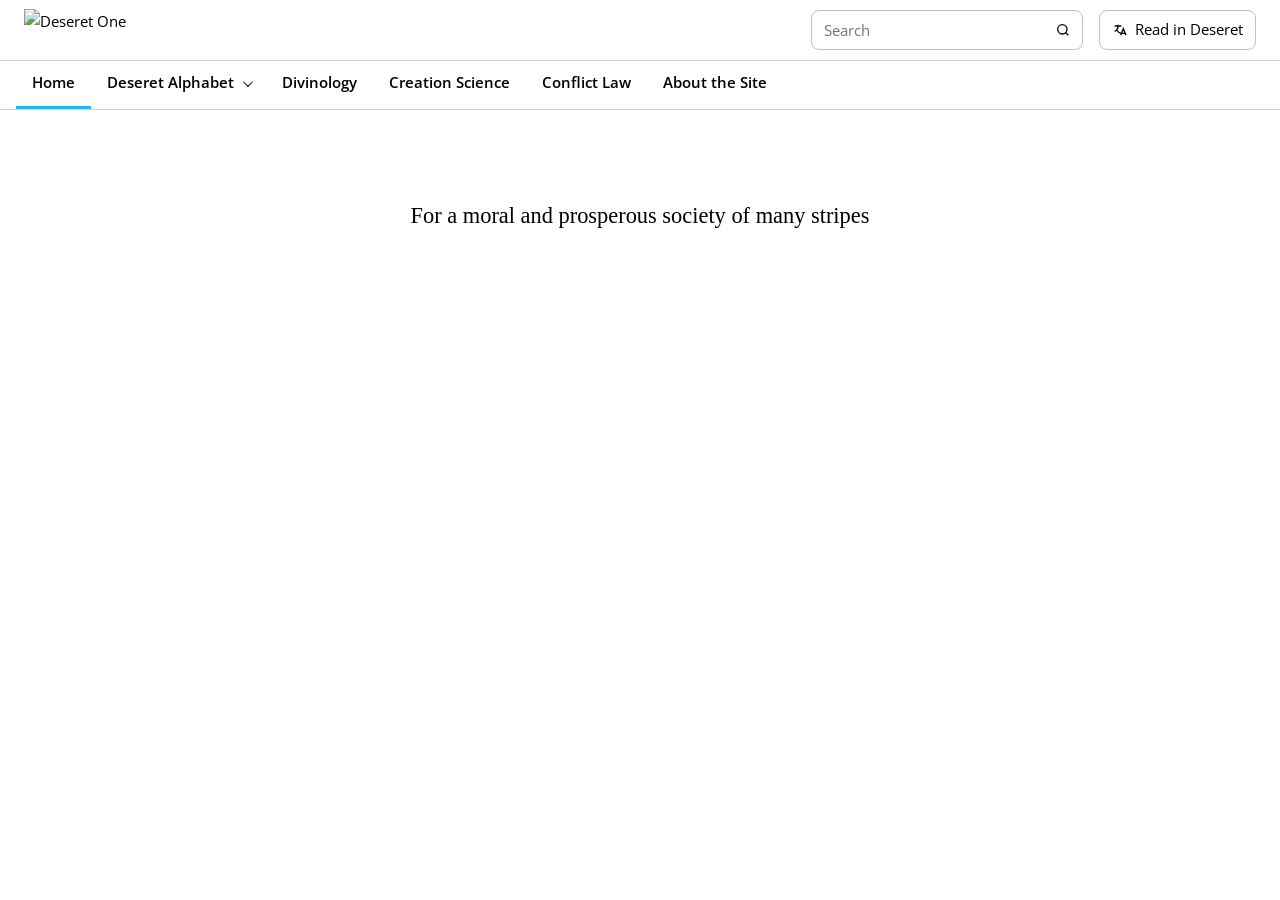
==== index.html @ 899bb165 "dsd sds d" ====
<!DOCTYPE html>
<html lang="en">
<head>
  <!-- ========== META & TITLE ========== -->
  <meta charset="utf-8">
  <meta name="viewport" content="width=device-width, initial-scale=1">
  <title>Deseret One</title>
  <link rel="icon" type="image/png" sizes="32x32 180x180" href="https://i.ibb.co/4ZC2VK4N/2025-07-26-1000.png?v=20261009">
  <link rel="shortcut icon" type="image/png" href="https://i.ibb.co/4ZC2VK4N/2025-07-26-1000.png?v=20261009">
  <link rel="apple-touch-icon" type="image/png" sizes="180x180" href="https://i.ibb.co/4ZC2VK4N/2025-07-26-1000.png?v=20261009">
  <meta name="theme-color" content="#01C5FB">
  <meta name="description" content="Deseret One is a guide to learning, reading, writing, and translating the Deseret Alphabet, with lessons, historical texts, and a growing digital library.">
  <meta name="robots" content="index, follow">
  <link rel="canonical" href="https://deseret.one/">

  <!-- ========== GOOGLE FONTS ========== -->
  <link rel="preconnect" href="https://fonts.googleapis.com">
  <link rel="preconnect" href="https://fonts.gstatic.com" crossorigin>
  <link href="https://fonts.googleapis.com/css2?family=Open+Sans:ital,wght@0,300..800;1,300..800&family=Noto+Sans+Deseret&display=swap" rel="stylesheet">

  <!-- ========== STYLES ========== -->
  <style>
    /* ===== ROOT VARIABLES ===== */
    /* --brand is the logo's exact cyan, kept for decorative accents only:
       white text on it measures 2.0:1, far under the 4.5:1 minimum. --blue
       is the same hue darkened until it can carry white text (5.1:1). */
    :root{--brand:#01C5FB;--brand-deep:#01B4E8;--brand-ink:#00303D;--blue:#017898;--blue-deep:#00607A;--ink:#000;--line:#c9d1dd;--bg:#fff;--sans:'Open Sans','Noto Sans Deseret','Calibri',Arial,'Segoe UI Historic','Segoe UI Symbol',sans-serif;--serif:'Liberation Serif','Times New Roman','Noto Sans Deseret','Segoe UI Historic',serif;--hdr:6.5rem;--fs:.95rem;--fs-body:.95rem}

    /* ===== RESET & BASE ===== */
    *{box-sizing:border-box}
    html,body{margin:0}
    body{font-family:var(--sans);color:var(--ink);background:var(--bg);font-size:var(--fs-body);line-height:1.7;-webkit-font-smoothing:antialiased}
    .de{font-family:var(--sans)}
    a{color:var(--ink)}

    /* ===== HEADER ===== */
    .gh{position:relative;z-index:40;background:#fff;border-bottom:1px solid var(--line);display:flex;flex-wrap:wrap;align-items:center;row-gap:0}
    .gh-mark{order:1}
    .gh-spacer{order:2}
    .gh-search{order:3}
    .gh-cta{order:4}
    .gh-nav{order:5;flex:1 1 100%;border-top:1px solid var(--line);padding:0 16px;min-height:48px;gap:0}
    .gh-mark{flex:none;display:flex;align-items:center;padding:9px 24px;text-decoration:none;color:var(--ink)}
    .gh-logo{display:block;height:2.6rem;width:auto;max-width:100%}
    .gh-burger{display:none;flex:none;align-items:center;justify-content:center;width:2.75rem;height:2.75rem;margin-left:.35rem;background:none;border:none;border-radius:4px;cursor:pointer;color:var(--ink)}
    .gh-burger:hover{background:#f0fbff}
    .gh-burger[aria-expanded="true"]{background:#e6f8ff}

    /* ===== NAVIGATION ===== */
    .gh-nav{display:flex;align-items:center;gap:0;margin-left:0}
    .gh-nav a{font-family:var(--sans);font-size:var(--fs);font-weight:600;color:var(--ink);text-decoration:none;display:flex;align-items:center;height:48px;padding:0 16px;border-bottom:3px solid transparent}
    .gh-nav a:hover{background:none;text-decoration:none;border-bottom-color:var(--line)}
    .gh-nav a[aria-current="true"]{border-bottom-color:var(--brand);background:none}
    .gh-nav-group{position:relative}
    .gh-nav-group>button{font:inherit;font-weight:600;color:var(--ink);background:none;border:0;cursor:pointer;display:flex;align-items:center;gap:.55rem;height:48px;padding:0 16px;border-bottom:3px solid transparent}
    .gh-nav-group>button:hover{border-bottom-color:var(--line)}
    .gh-nav-group>button[aria-current="true"]{border-bottom-color:var(--brand)}
    .gh-nav-chevron{width:.45rem;height:.45rem;border-right:1.5px solid currentColor;border-bottom:1.5px solid currentColor;transform:rotate(45deg) translateY(-.12rem);transition:transform .15s ease}
    .gh-nav-group.open .gh-nav-chevron{transform:rotate(225deg) translate(-.05rem,-.05rem)}
    .gh-subnav{position:absolute;top:100%;left:0;z-index:45;display:none;min-width:12rem;margin:0;padding:.3rem 0;list-style:none;background:#fff;border:1px solid var(--line);border-radius:0 0 8px 8px;box-shadow:0 6px 18px rgba(0,0,0,.12)}
    .gh-nav-group.open .gh-subnav{display:block}
    .gh-subnav a{height:auto;min-height:44px;padding:.65rem 1rem;border:0}
    .gh-subnav a[aria-current="true"]{background:#f0fbff}
    .gh-spacer{flex:1 1 auto;min-width:16px}

    /* ===== SEARCH ===== */
    .gh-search{position:relative;flex:0 1 272px;display:flex;align-items:center}
    .gh-search input{font:inherit;font-family:var(--sans);font-size:var(--fs);width:100%;height:40px;padding:0 40px 0 12px;border:1px solid #b9c2cf;border-radius:8px;background:#fff;color:var(--ink)}
    .gh-search input:focus{outline:2px solid var(--blue);outline-offset:-1px}
    .gh-search button{position:absolute;right:4px;display:grid;place-items:center;width:32px;height:32px;background:none;border:none;cursor:pointer;color:var(--ink)}
    .gh-results{position:absolute;top:calc(100% + .3rem);left:0;right:0;z-index:50;background:#fff;border:1px solid var(--line);border-radius:8px;box-shadow:0 6px 18px rgba(0,0,0,.12);list-style:none;margin:0;padding:.2rem;max-height:16rem;overflow:auto}
    .gh-results[hidden]{display:none}
    .gh-results a{display:block;padding:.4rem .55rem;text-decoration:none;color:var(--ink);font-size:var(--fs)}
    .gh-results a:hover,.gh-results a:focus{background:#f0fbff;outline:none}
    .gh-results .r-num{font-weight:700;margin-right:.45rem}
    .gh-results .r-none{padding:.5rem .55rem;font-size:var(--fs);font-style:italic}

    /* ===== CTA BUTTON ===== */
    .gh-cta{display:flex;align-items:center;margin-left:16px;margin-right:24px}
    /* Deliberately monochrome: outlined when off, solid black when on, so the
       state reads without relying on colour at all. */
    .gh-cta button{font:inherit;font-weight:400;cursor:pointer;display:flex;align-items:center;gap:.45rem;white-space:nowrap;background:#fff;color:var(--ink);border:1px solid #b9c2cf;border-radius:8px;text-decoration:none;font-family:var(--sans);font-size:var(--fs);height:40px;padding:0 12px}
    .gh-cta button:hover{background:#f0fbff}
    .gh-cta button[aria-pressed="true"]{background:var(--ink);color:#fff}
    .gh-cta button[aria-pressed="true"]:hover{background:#333}
    .gh-cta button[disabled]{background:#fff;color:#767676;border-color:#b9c2cf;cursor:not-allowed}
    .gh svg{display:block}


    /* ===== HOME AND CASE QUOTES ===== */
    .home-motto{margin:3rem 0;text-align:center;font-family:var(--serif);font-size:1.4rem;line-height:1.5}
    .case-intro{text-align:center;margin:2.2rem 0 0}
    .case-intro h2{font-size:1.35rem;margin-bottom:0}
    .case-quotes{display:grid;grid-template-columns:repeat(2,minmax(0,1fr));gap:3rem;align-items:start;margin:1.2rem 0 2rem}
    .case-quote-card{text-align:center}
    .case-quote-card blockquote{margin:0;padding-left:1rem;border-left:3px solid var(--brand);font-family:var(--serif);font-size:1rem;line-height:1.7;text-align:left}
    .case-quote-card .quote-attribution{font-family:var(--sans);font-size:.95rem;text-align:left;margin:.75rem 0 1rem 1rem}
    .case-quote-card>a{display:block}
    .case-quote-card img{display:block;width:auto;max-width:260px;height:auto;max-height:260px;object-fit:contain;margin:0 auto}
    @media(max-width:40rem){
      .case-quotes{grid-template-columns:1fr;gap:2.5rem}
      .case-quote-card img{max-width:200px;max-height:200px}
    }

    /* ===== MAIN CONTENT ===== */
    main{max-width:46rem;margin:0 auto;padding:2.2rem 2rem 5rem}
    .page[hidden]{display:none}

    /* ===== HEADINGS ===== */
    h1{font-family:var(--sans);font-weight:700;font-size:1.15rem;line-height:1.3;margin:0 0 1.3rem;display:flex;flex-wrap:wrap;gap:.6rem;align-items:baseline}
    h1 .de{font-family:var(--sans);font-size:1.05rem;font-weight:400}
    h2{font-size:var(--fs-body);line-height:1.4;margin:2rem 0 .9rem;font-family:var(--sans);font-weight:700}
    .library-work h2{margin-top:0}
    h3{font-size:var(--fs-body);line-height:1.45;margin:2.25rem 0 .7rem;font-family:var(--sans);font-weight:700}
    p{margin:0 0 1.05rem;font-size:var(--fs-body)}
    .lede{font-size:var(--fs-body);line-height:1.65;margin-bottom:1.6rem}

    /* ===== TABLES ===== */
    .tw{overflow-x:auto;margin:1.1rem 0 2rem}
    table.lt{border-collapse:separate;border-spacing:0;width:100%;border:1px solid var(--ink);border-radius:8px}
    .page#learn .tw table.lt,.page#learn .tw table.lt th,.page#learn .tw table.lt td{font-weight:400}
    table.lt th,table.lt td{border:0;border-right:1px solid var(--ink);border-bottom:1px solid var(--ink);padding:.28rem .45rem;text-align:left}
    table.lt tr:last-child td{border-bottom:0}
    table.lt td:last-child,table.lt th:last-child{border-right:0}
    table.lt th{font-size:var(--fs-body);font-weight:400;white-space:nowrap}
    table.lt td.gl{font-size:1.15rem;line-height:1.25;text-align:center;width:1%;white-space:nowrap}
    table.lt td.ipa{font-size:var(--fs-body);white-space:nowrap}
    table.lt td.ex{font-size:var(--fs-body);white-space:nowrap}
    .sound-match{text-decoration:underline;text-decoration-thickness:2px;text-underline-offset:2px}

    /* ===== LESSONS ===== */
    .lesson{margin:0 0 2.5rem}
    .lesson h3{display:flex;align-items:center;gap:.6rem;margin-top:0}
    .lesson h3 .n{flex:none;font-size:var(--fs-body);font-weight:700;font-variant-numeric:tabular-nums}
    .lesson h3 .n::after{content:'.'}
    p.new{font-size:var(--fs-body);font-style:italic;color:var(--ink);margin:0 0 .9rem;}
    p.new .de{font-size:1.05rem;font-style:normal;color:var(--ink);margin-left:.35rem}
    ol.lines{list-style:none;margin:0;padding:0}
    ol.lines li{padding:.7rem 0;border-bottom:1px solid var(--line)}
    .line{font-size:1.1rem;margin:0;line-height:1.55}
    .gloss{color:var(--ink);font-size:var(--fs-body);font-style:italic;line-height:1.6;margin:.15rem 0 0}
    body.hide-gloss .gloss{visibility:hidden}
    body.hide-gloss ol.lines li:hover .gloss,body.hide-gloss .passage:hover .gloss{visibility:visible}
    .toggle{font:inherit;font-size:var(--fs);font-weight:600;cursor:pointer;background:#fff;border:1px solid var(--line);border-radius:999px;padding:.42rem 1rem;color:var(--ink)}

    /* ===== BLOCKQUOTES ===== */
    blockquote.source{margin:0;padding-left:1.1rem;border-left:3px solid var(--line);font-family:var(--serif)}
    blockquote.source p:last-of-type{margin-bottom:.9rem}
    blockquote.source cite{display:block;font-style:italic;font-size:var(--fs-body);color:var(--ink)}

    /* ===== PASSAGES ===== */
    .passage{margin:0 0 .55rem;border:1px solid var(--line);border-radius:8px;overflow:hidden}
    .passage summary{cursor:pointer;list-style:none;padding:.7rem .9rem;display:flex;flex-wrap:wrap;align-items:baseline;gap:.15rem .7rem}
    .passage summary::-webkit-details-marker{display:none}
    .passage summary:hover{background:#f0fbff}
    .passage .ptitle{font-family:var(--sans);font-size:var(--fs-body);font-weight:700}
    .divinology-articles .ptitle{font-weight:400}
    .divinology-references .ptitle{font-weight:400}
    .passage .meta{font-size:var(--fs-body);font-style:italic;color:var(--ink)}
    .passage[open] summary{border-bottom:1px solid var(--line)}
    .passage .line{margin:0 0 1.1rem}
    .passage>p{padding:0 .9rem}
    .passage>p:first-of-type{padding-top:.9rem}
    .passage>p:last-of-type{padding-bottom:.9rem;margin-bottom:0}
    .passage .gloss{display:block}
    .divinology-copy{padding:.9rem;font-family:var(--serif);font-size:1rem;line-height:1.75;white-space:pre-wrap;overflow-wrap:anywhere}
    .creation-science-image{width:min(100%,40rem);aspect-ratio:2.5/1;margin:1.5rem auto 2rem;overflow:hidden;border-radius:50%;line-height:0}
    .creation-science-image img{display:block;width:100%;height:100%;object-fit:cover}
    .divinology-layout{min-width:0}
    .divinology-columns{min-width:0}
    .divinology-aside{display:none}
    .divinology-aside img{display:block;width:100%;height:auto}
    @media(min-width:68rem){
      .divinology-layout{width:min(calc(100vw - 4rem),76rem);position:relative;left:50%;transform:translateX(-50%)}
      .divinology-content{min-width:0}
      .divinology-columns{display:grid;grid-template-columns:repeat(2,minmax(0,1fr));gap:2rem;align-items:start}
      .divinology-columns h2{margin-top:1rem}
      .divinology-aside{display:block;position:absolute;top:0;right:0;width:10rem;margin:0;pointer-events:none}
    }

    /* ===== TRANSLATOR ===== */
    .tr{display:grid;gap:.4rem;margin-bottom:1rem}
    .tr label{font-size:var(--fs-body);font-weight:700;color:var(--ink)}
    textarea{font:inherit;font-size:var(--fs-body);line-height:1.6;width:100%;padding:.8rem .9rem;border:1px solid var(--line);border-radius:8px;background:#fff;color:inherit;resize:vertical}
    textarea:focus{outline:2px solid var(--blue);outline-offset:-1px}
    textarea.de{font-size:1.05rem}
    #out{font-family:var(--sans);font-size:1.05rem;line-height:1.6}
    #out.en{font-size:var(--fs)}
    .row{display:flex;gap:.5rem;flex-wrap:wrap;align-items:center}
    button.act{font:inherit;font-size:var(--fs);font-weight:700;cursor:pointer;color:var(--brand-ink);background:var(--brand);border:none;border-radius:8px;padding:.55rem 1.1rem}
    button.act:hover{background:var(--brand-deep)}
    button.act.ghost{background:#fff;color:var(--ink);border:1px solid var(--ink)}
    button.act.ghost:hover{background:#f0fbff}
    .note{font-size:var(--fs-body);line-height:1.6;color:var(--ink)}
    .note.ok{font-weight:700}
    .opts{display:flex;flex-wrap:wrap;gap:.9rem;align-items:center;margin:0 0 1rem;font-size:var(--fs-body)}
    .opts label{display:flex;align-items:center;gap:.35rem}
    .opts select{font:inherit;font-size:var(--fs-body);padding:.25rem .4rem;border:1px solid var(--line);border-radius:8px;background:#fff}

    /* ===== ACCESSIBILITY ===== */
    :focus-visible{outline:2px solid var(--blue);outline-offset:2px}
    /* Routing moves focus to the new page's h1 so screen readers announce
       it. That focus is programmatic, not the user tabbing to a control,
       so the ring is suppressed while the focus itself is kept. */
    h1[tabindex="-1"]:focus,h1[tabindex="-1"]:focus-visible{outline:none}
    .skip{position:absolute;left:-9999px;top:0;z-index:60;background:#fff;color:var(--ink);padding:.6rem .9rem;border:1px solid var(--ink);border-radius:8px}
    .skip:focus{left:.5rem;top:.5rem}
    @media(prefers-reduced-motion:reduce){*{animation:none!important;transition:none!important}}

    /* ===== LIBRARY ===== */
    .library-tools{margin:1.25rem 0 2rem}
    .library-search{width:100%;max-width:48rem}
    .library-search input{font:inherit;font-size:var(--fs-body);width:100%;height:44px;padding:0 .85rem;border:1px solid var(--line);border-radius:8px;background:#fff;color:var(--ink)}
    .library-search input:focus{outline:2px solid var(--blue);outline-offset:-1px}
    .library-list{display:flex;flex-direction:column;border-top:1px solid var(--line)}
    .library-work{display:grid;grid-template-columns:1fr auto;gap:1rem;align-items:center;padding:1.1rem 0;border-bottom:1px solid var(--line)}
    /* display:grid above would otherwise override the hidden attribute */
    .library-work[hidden]{display:none}
    .library-work h2{margin:0 0 .2rem;font-size:1.05rem}
    .library-work .work-meta{margin:0;font-size:.86rem;font-style:italic}
    .library-work .work-desc{margin:.25rem 0 0;font-size:.9rem}
    .library-work .act{white-space:nowrap;font:inherit;font-size:var(--fs);font-weight:400;height:40px;padding:0 16px;color:var(--ink);background:#fff;border:1px solid #b9c2cf;border-radius:8px;cursor:pointer}
    .library-work .act:hover{background:#f0fbff}
    .library-empty{padding:1rem 0;font-style:italic}
    @media(max-width:40rem){.library-work{grid-template-columns:1fr}.library-work .act{justify-self:start}}

    /* ===== LIBRARY READER ===== */
    .reader h2{margin-top:.5rem;font-size:1.15rem}
    .reader .work-meta{margin:0 0 1.1rem;font-style:italic}
    .reader-modes{margin-bottom:1.2rem}
    button.act.ghost[aria-pressed="true"]{background:var(--ink);color:#fff}
    .reader-body .diff{background:#fff3c4;text-decoration:underline dotted;text-underline-offset:3px;border-radius:2px}
    .reader-body p{margin:0 0 1.1rem;line-height:1.7}
    .reader-body p.de{font-size:1.15rem;line-height:1.75}
    .reader-body p.en{font-size:var(--fs-body);font-family:var(--serif);font-size:1.05rem}

    /* ===== LIBRARY BROWSING (after Project Gutenberg's categories, record and links) ===== */
    .library-filters{display:flex;flex-wrap:wrap;gap:.7rem 1rem;align-items:center;margin:0 0 .6rem}
    .library-cats{display:flex;flex-wrap:wrap;gap:.5rem}
    .chip{font:inherit;font-size:var(--fs);font-weight:600;cursor:pointer;background:#fff;border:1px solid var(--line);border-radius:999px;padding:.42rem 1rem;color:var(--ink)}
    .chip:hover{background:#f0fbff}
    .chip[aria-pressed="true"]{background:var(--ink);color:#fff;border-color:var(--ink)}
    .library-sort{display:flex;align-items:center;gap:.4rem;margin-left:auto;font-size:var(--fs-body)}
    .library-sort select{font:inherit;font-size:var(--fs-body);padding:.35rem .5rem;border:1px solid var(--line);border-radius:8px;background:#fff}
    .library-count{margin:.2rem 0 1rem;font-size:.86rem;font-style:italic}
    .library-work .work-facts{margin:.25rem 0 0;font-size:.86rem}
    .record{display:grid;grid-template-columns:max-content 1fr;gap:.25rem 1.2rem;margin:0 0 1.3rem;padding:.8rem 0;border-top:1px solid var(--line);border-bottom:1px solid var(--line);font-size:var(--fs-body)}
    .record dt{font-weight:700}
    .record dd{margin:0}
    .reader-actions{margin-top:1.4rem}
    .reader-related{margin:1.6rem 0 0}
    .reader-related a{margin-right:.2rem}
    @media(max-width:34rem){.chip{min-height:2.5rem}.library-sort{margin-left:0}}

    /* ===== WHY DESERET ===== */
    .case-list,.case-list ul{margin:0 0 1.05rem;padding-left:1.4rem}
    .case-list li{margin-bottom:.6rem}
    .case-list ul{margin-top:.6rem}

    /* ===== RESPONSIVE ===== */
    @media(max-width:60rem){main{padding:1.5rem 1.1rem 4rem}}

    /* Below 62rem the inline nav cannot fit, so it becomes a panel under
       the bar, opened by the burger, with the search moved inside it. */
    @media(max-width:62rem){
      :root{--hdr:3.4rem}
      .gh{position:sticky;top:0;height:var(--hdr);flex-wrap:wrap;align-items:center}
      .gh-mark{order:0;padding:8px 8px}
      .gh-nav{order:0;flex:none;border-top:none;padding:0;min-height:0}
      .gh-burger{display:flex}
      .gh-logo{height:1.7rem}
      .gh-spacer{display:none}
      .gh-nav{position:absolute;top:var(--hdr);left:0;right:0;display:none;flex-direction:column;align-items:stretch;gap:0;margin:0;background:#fff;border-bottom:1px solid var(--line);box-shadow:0 8px 18px rgba(0,0,0,.10);max-height:calc(100vh - var(--hdr));overflow:auto}
      .gh-nav.open{display:flex}
      .gh-nav a{height:auto;padding:16px;border-bottom:1px solid var(--line);border-left:3px solid transparent;min-height:48px;display:flex;align-items:center}
      .gh-nav a[aria-current="true"]{border-bottom-color:var(--line);border-left-color:var(--brand);background:none;font-weight:700}
      .gh-nav-group{width:100%;border-bottom:1px solid var(--line)}
      .gh-nav-group>button{width:100%;height:auto;min-height:48px;padding:16px;border:0;text-align:left}
      .gh-nav-group>button:hover{border-color:transparent;background:#f0fbff}
      .gh-nav-group>button[aria-current="true"]{border:0;font-weight:700}
      .gh-nav-chevron{margin-left:auto}
      .gh-subnav{position:static;min-width:0;padding:0 0 .4rem;border:0;border-radius:0;box-shadow:none}
      .gh-subnav a{min-height:44px;padding:12px 16px 12px 32px;border:0;border-left:3px solid transparent}
      .gh-subnav a[aria-current="true"]{border-left-color:var(--brand);background:none;font-weight:700}
      /* the search box is moved into the panel by script at this width */
      .gh > .gh-search{display:none}
      .gh-nav .gh-search{display:flex;order:-1;flex:1 1 auto;padding:.7rem 1.1rem;border-bottom:1px solid var(--line)}
      .gh-nav .gh-search input{padding:.7rem 2.3rem .7rem .8rem;font-size:16px}
      .gh-nav .gh-results{left:1.1rem;right:1.1rem}
      .gh-nav .gh-search button{right:1.25rem;width:2.2rem;height:2.2rem}
      .gh-cta{order:0;margin-left:auto;margin-right:.6rem}
      .gh-cta button{padding:.6rem .8rem;min-height:2.6rem}
    }

    @media(max-width:34rem){
      .gh-cta .cta-label{display:none}
      .gh-cta button{padding:.6rem .75rem}
      .gh-logo{height:1.45rem}
      table.lt td.gl{font-size:1rem}
      /* 16px stops iOS zooming the page when a field takes focus */
      textarea,.opts select{font-size:16px}
      .toggle,button.act{min-height:2.75rem;padding-left:1rem;padding-right:1rem}
      .opts{gap:.6rem}
      .opts label{flex:1 1 100%}
      .opts select{flex:1 1 auto;min-height:2.5rem}
      .passage summary{padding:.9rem}
      ol.lines li{padding:.85rem 0}
      .tw{-webkit-overflow-scrolling:touch}
      .line{font-size:1.15rem}
    }

    @media(min-width:76rem){main{padding:2.6rem 2rem 6rem}}

    /* ===== ANIMATIONS ===== */
    @media(prefers-reduced-motion:no-preference){.page:not([hidden]){animation:fade .22s ease}@keyframes fade{from{opacity:0;transform:translateY(4px)}to{opacity:1;transform:none}}}
  </style>
</head>
<body>

  <a class="skip" href="#main">Skip to content</a>

  <!-- ========== HEADER ========== -->
  <header class="gh">
    <button id="navBtn" class="gh-burger" type="button" aria-expanded="false" aria-controls="siteNav" aria-label="Menu">
      <svg width="22" height="22" viewBox="0 0 24 24" fill="none" stroke="currentColor" stroke-width="2" stroke-linecap="round"><path d="M4 7h16M4 12h16M4 17h16"/></svg>
    </button>
    <a class="gh-mark" href="/home" data-go="home" aria-label="Deseret One, home">
      <img class="gh-logo" src="https://i.ibb.co/mVXDQrPq/image.png" alt="Deseret One">
    </a>
    <nav class="gh-nav" id="siteNav" aria-label="Sections">
      <a href="/home" data-go="home">Home</a>
      <div class="gh-nav-group" id="deseretNavGroup">
        <button class="deseret-nav-toggle" id="deseretNavToggle" type="button" aria-expanded="false" aria-controls="deseretSubnav">
          Deseret Alphabet <span class="gh-nav-chevron" aria-hidden="true"></span>
        </button>
        <ul class="gh-subnav" id="deseretSubnav">
          <li><a href="/learn" data-go="learn">Learn</a></li>
          <li><a href="/case" data-go="case">Why Deseret?</a></li>
          <li><a href="/translator" data-go="translator">Translator</a></li>
          <li><a href="/library" data-go="library">Library</a></li>
          <li><a href="/history" data-go="history">History</a></li>
        </ul>
      </div>
      <a href="/divinology" data-go="divinology">Divinology</a>
      <a href="/creation-science" data-go="creation-science">Creation Science</a>
      <a href="/conflict-law" data-go="conflict-law">Conflict Law</a>
      <a href="/about" data-go="about">About the Site</a>
    </nav>
    <span class="gh-spacer"></span>

    <!-- ===== SEARCH ===== -->
    <div class="gh-search" role="search">
      <input id="q" type="search" placeholder="Search" autocomplete="off" aria-label="Search this guide" aria-expanded="false" aria-controls="qres">
      <button id="qbtn" aria-label="Search">
        <svg width="16" height="16" viewBox="0 0 24 24" fill="none" stroke="currentColor" stroke-width="2"><circle cx="11" cy="11" r="7"/><path d="M20 20l-4.3-4.3"/></svg>
      </button>
      <ul class="gh-results" id="qres" role="listbox" hidden></ul>
    </div>

    <!-- ===== CTA ===== -->
    <div class="gh-cta">
      <button id="deseretMode" type="button" aria-pressed="false">
        <svg width="16" height="16" viewBox="0 0 24 24" fill="none" stroke="currentColor" stroke-width="2"><path d="M4 6h10M9 4v2c0 4-2.5 7-5 8"/><path d="M7 12c1.5 2.5 4 4.5 7 5"/><path d="M13 20l4-10 4 10M14.5 17h5"/></svg>
        <span class="cta-label">Read in Deseret</span>
      </button>
    </div>
  </header>

  <!-- ========== MAIN CONTENT ========== -->
  <div class="shell">
    <main id="main">

      <!-- ===== PAGE: HOME ===== -->
      <article class="page" id="home" hidden>
        <blockquote class="home-motto">For a moral and prosperous society of many stripes</blockquote>
      </article>

      <!-- ===== PAGE: LEARN ===== -->
      <article class="page" id="learn" hidden>
        <h1>Learn</h1>
        <p class="lede">Learn the Deseret Alphabet from the letters themselves through guided practice.</p>

        <h2>The Letters</h2>
<div class="tw"><table class="lt"><tbody><tr><td class="gl de">𐐨</td><td class="ipa">/iː/</td><td class="ex"><span class='sound-match'>ea</span>t</td><td class="gl de">𐐲</td><td class="ipa">/ʌ/</td><td class="ex"><span class='sound-match'>u</span>p</td><td class="gl de">𐐼</td><td class="ipa">/d/</td><td class="ex"><span class='sound-match'>d</span>eed</td><td class="gl de">𐑆</td><td class="ipa">/z/</td><td class="ex"><span class='sound-match'>z</span>eal</td></tr><tr><td class="gl de">𐐩</td><td class="ipa">/eɪ/</td><td class="ex"><span class='sound-match'>a</span>te</td><td class="gl de">𐐳</td><td class="ipa">/ʊ/</td><td class="ex"><span class='sound-match'>oo</span>k</td><td class="gl de">𐐽</td><td class="ipa">/tʃ/</td><td class="ex"><span class='sound-match'>ch</span>eese</td><td class="gl de">𐑇</td><td class="ipa">/ʃ/</td><td class="ex"><span class='sound-match'>sh</span>e</td></tr><tr><td class="gl de">𐐪</td><td class="ipa">/ɑː/</td><td class="ex"><span class='sound-match'>ar</span>t</td><td class="gl de">𐐴</td><td class="ipa">/aɪ/</td><td class="ex"><span class='sound-match'>i</span>ce</td><td class="gl de">𐐾</td><td class="ipa">/dʒ/</td><td class="ex"><span class='sound-match'>j</span>eep</td><td class="gl de">𐑈</td><td class="ipa">/ʒ/</td><td class="ex"><span class='sound-match'>s</span>ion</td></tr><tr><td class="gl de">𐐫</td><td class="ipa">/ɔː/</td><td class="ex"><span class='sound-match'>au</span>ght</td><td class="gl de">𐐵</td><td class="ipa">/aʊ/</td><td class="ex"><span class='sound-match'>ou</span>t</td><td class="gl de">𐐿</td><td class="ipa">/k/</td><td class="ex"><span class='sound-match'>k</span>ey</td><td class="gl de">𐑉</td><td class="ipa">/r/</td><td class="ex"><span class='sound-match'>r</span>err</td></tr><tr><td class="gl de">𐐬</td><td class="ipa">/oʊ/</td><td class="ex"><span class='sound-match'>oa</span>t</td><td class="gl de">𐐶</td><td class="ipa">/w/</td><td class="ex"><span class='sound-match'>w</span>oe</td><td class="gl de">𐑀</td><td class="ipa">/ɡ/</td><td class="ex"><span class='sound-match'>g</span>ay</td><td class="gl de">𐑊</td><td class="ipa">/l/</td><td class="ex"><span class='sound-match'>l</span>et</td></tr><tr><td class="gl de">𐐭</td><td class="ipa">/uː/</td><td class="ex"><span class='sound-match'>oo</span>ze</td><td class="gl de">𐐷</td><td class="ipa">/j/</td><td class="ex"><span class='sound-match'>y</span>ou</td><td class="gl de">𐑁</td><td class="ipa">/f/</td><td class="ex"><span class='sound-match'>f</span>ee</td><td class="gl de">𐑋</td><td class="ipa">/m/</td><td class="ex"><span class='sound-match'>m</span>e</td></tr><tr><td class="gl de">𐐮</td><td class="ipa">/ɪ/</td><td class="ex"><span class='sound-match'>i</span>t</td><td class="gl de">𐐸</td><td class="ipa">/h/</td><td class="ex"><span class='sound-match'>h</span>igh</td><td class="gl de">𐑂</td><td class="ipa">/v/</td><td class="ex"><span class='sound-match'>v</span>eer</td><td class="gl de">𐑌</td><td class="ipa">/n/</td><td class="ex"><span class='sound-match'>n</span>ee</td></tr><tr><td class="gl de">𐐯</td><td class="ipa">/ɛ/</td><td class="ex"><span class='sound-match'>e</span>nd</td><td class="gl de">𐐹</td><td class="ipa">/p/</td><td class="ex"><span class='sound-match'>p</span>ea</td><td class="gl de">𐑃</td><td class="ipa">/θ/</td><td class="ex"><span class='sound-match'>th</span>igh</td><td class="gl de">𐑍</td><td class="ipa">/ŋ/</td><td class="ex"><span class='sound-match'>ng</span></td></tr><tr><td class="gl de">𐐰</td><td class="ipa">/æ/</td><td class="ex"><span class='sound-match'>a</span>t</td><td class="gl de">𐐺</td><td class="ipa">/b/</td><td class="ex"><span class='sound-match'>b</span>ee</td><td class="gl de">𐑄</td><td class="ipa">/ð/</td><td class="ex"><span class='sound-match'>th</span>y</td><td class="gl de">𐑎</td><td class="ipa">/ɔɪ/</td><td class="ex"><span class='sound-match'>oi</span>l</td></tr><tr><td class="gl de">𐐱</td><td class="ipa">/ɒ/</td><td class="ex"><span class='sound-match'>o</span>dd</td><td class="gl de">𐐻</td><td class="ipa">/t/</td><td class="ex"><span class='sound-match'>t</span>ea</td><td class="gl de">𐑅</td><td class="ipa">/s/</td><td class="ex"><span class='sound-match'>s</span>ee</td><td class="gl de">𐑏</td><td class="ipa">/juː/</td><td class="ex"><span class='sound-match'>ew</span>e</td></tr></tbody></table></div>
        <p>Many letters in the Deseret Alphabet have syllabic values (i.e. sounds represented when the letter is used by itself). The only truly useful syllabic value is 'thee' (as in the article 'the') for '𐑄'.</p>
        <p>There are two commonly used sounds in General American that were not accounted for in the original Deseret alphabet. These are the 'flapped t' (as in 'little' for many Americans) and the schwa (as in the O in abbot). The former should be represented by the 𐐻, and the latter by the 𐐳, as it is very close to the ʊ sound (as in book).</p>
        <p>If you have any qualms about the Deseret spelling system, refer to this document: <a href="https://exhibits.lib.utah.edu/s/designing-deseret/item/149460">Designing Deseret, University of Utah</a></p>


        <h2>Practice</h2>
<p>The practice section provides Deseret texts that get increasingly complex.</p>
        <p><button class="toggle" aria-pressed="true">Show the English</button></p>
        <section class="lesson"><h3><span class="n">1</span>Short vowels, stops and nasals</h3><p class="new">New letters <span class="de">𐐰 𐐮 𐐪 𐐩 𐐹 𐐺 𐐻 𐐼 𐑋 𐑌 𐐸 𐑅 𐑆</span></p><ol class="lines"><li><p class="de line">𐐝𐐰𐑋 𐑅𐐰𐐻.</p><p class="gloss">Sam sat.</p></li><li><p class="de line">𐐓𐐮𐑋 𐐸𐐰𐐼 𐐩 𐐺𐐰𐐻.</p><p class="gloss">Tim had a bat.</p></li><li><p class="de line">𐐑𐐰𐑋 𐐼𐐮𐐼 𐑌𐐪𐐻 𐐸𐐮𐐻 𐐮𐐻.</p><p class="gloss">Pam did not hit it.</p></li><li><p class="de line">𐐁 𐐻𐐮𐑌 𐐹𐐰𐑌 𐐮𐑆 𐐰𐐻 𐐸𐐰𐑌𐐼.</p><p class="gloss">A tin pan is at hand.</p></li></ol></section>
        <section class="lesson"><h3><span class="n">2</span>More vowels, and l, k, g, th</h3><p class="new">New letters <span class="de">𐐯 𐐫 𐑊 𐐿 𐑀 𐑄 𐐭</span></p><ol class="lines"><li><p class="de line">𐐓𐐯𐑊 𐐤𐐯𐑊 𐐻𐐭 𐑅𐐯𐑊 𐐮𐐻.</p><p class="gloss">Tell Nell to sell it.</p></li><li><p class="de line">𐐜 𐐺𐐮𐑀 𐐼𐐫𐑀 𐐿𐐰𐑌 𐐺𐐯𐑀.</p><p class="gloss">The big dog can beg.</p></li><li><p class="de line">𐐓𐐯𐑌 𐑋𐐯𐑌 𐐮𐑌 𐑄 𐐸𐐫𐑊.</p><p class="gloss">Ten men in the hall.</p></li><li><p class="de line">𐐔𐐰𐐼 𐐮𐑆 𐐰𐐻 𐑄 𐑋𐐫𐑊.</p><p class="gloss">Dad is at the mall.</p></li></ol></section>
        <section class="lesson"><h3><span class="n">3</span>The long vowels, and r</h3><p class="new">New letters <span class="de">𐐨 𐐬 𐐵 𐐲 𐑉</span></p><ol class="lines"><li><p class="de line">𐐐𐐨 𐑅𐐨𐑆 𐑄 𐑅𐐨.</p><p class="gloss">He sees the sea.</p></li><li><p class="de line">𐐘𐐬 𐐸𐐬𐑋 𐐰𐑌𐐼 𐐨𐐻.</p><p class="gloss">Go home and eat.</p></li><li><p class="de line">𐐜 𐑋𐐭𐑌 𐐮𐑆 𐑌𐐪𐐻 𐑄 𐑅𐐲𐑌.</p><p class="gloss">The moon is not the sun.</p></li><li><p class="de line">𐐐𐐵 𐑌𐐵, 𐐺𐑉𐐵𐑌 𐐿𐐵?</p><p class="gloss">How now, brown cow?</p></li></ol></section>
        <section class="lesson"><h3><span class="n">4</span>f, v and the middle vowels</h3><p class="new">New letters <span class="de">𐐴 𐐳 𐑁 𐑂</span></p><ol class="lines"><li><p class="de line">𐐌 𐑊𐐴𐐿 𐑋𐐴 𐑊𐐴𐑁.</p><p class="gloss">I like my life.</p></li><li><p class="de line">𐐜 𐑁𐐪𐑉𐑋 𐐮𐑆 𐑁𐐳𐑊 𐐪𐑂 𐐸𐐲𐑌𐑆.</p><p class="gloss">The farm is full of hens.</p></li><li><p class="de line">𐐘𐐮𐑂 𐑋𐐨 𐑁𐐴𐑂 𐐪𐑂 𐑄𐐯𐑋.</p><p class="gloss">Give me five of them.</p></li><li><p class="de line">𐐑𐐳𐐻 𐑄 𐐺𐐳𐐿 𐐪𐑌 𐑄 𐐼𐐯𐑅𐐿.</p><p class="gloss">Put the book on the desk.</p></li></ol></section>
        <section class="lesson"><h3><span class="n">5</span>The hushing sounds</h3><p class="new">New letters <span class="de">𐐶 𐐽 𐐾 𐑇 𐑈 𐑃 𐑍</span></p><ol class="lines"><li><p class="de line">𐐟𐐨 𐐶𐐪𐑆 𐑂𐐯𐑉𐐨 𐐽𐐮𐑉𐑁𐐳𐑊.</p><p class="gloss">She was very cheerful.</p></li><li><p class="de line">𐐖𐐲𐐾 𐑄 𐑃𐐮𐑍 𐐺𐐴 𐐮𐐻𐑅 𐑅𐐴𐑆.</p><p class="gloss">Judge the thing by its size.</p></li><li><p class="de line">𐐎𐐮𐐽 𐑇𐐭 𐐮𐑆 𐐸𐐮𐑆?</p><p class="gloss">Which shoe is his?</p></li><li><p class="de line">𐐣𐐯𐑈𐐳𐑉 𐑄 𐐻𐑉𐐯𐑈𐐳𐑉 𐐰𐑌𐐼 𐑅𐐮𐑍 𐑄 𐑅𐐫𐑍.</p><p class="gloss">Measure the treasure and sing the song.</p></li></ol></section>
        <section class="lesson"><h3><span class="n">6</span>Diphthongs and the last letters</h3><p class="new">New letters <span class="de">𐐷 𐑎 𐑏</span></p><ol class="lines"><li><p class="de line">𐐜 𐐺𐑎 𐑁𐐵𐑌𐐼 𐐩 𐐿𐑎𐑌.</p><p class="gloss">The boy found a coin.</p></li><li><p class="de line">𐐁 𐑁𐑏 𐑌𐐭 𐑂𐑏𐑆.</p><p class="gloss">A few new views.</p></li><li><p class="de line">𐐏𐐯𐑅, 𐐷𐐭 𐑋𐐩 𐐷𐐭𐑆 𐐮𐐻.</p><p class="gloss">Yes, you may use it.</p></li><li><p class="de line">𐐤𐐵 𐐷𐐭 𐐿𐐰𐑌 𐑉𐐨𐐼 𐑄 𐐸𐐬𐑊 𐑊𐐴𐑌 𐐶𐐮𐑄𐐵𐐻 𐐸𐐯𐑊𐐹.</p><p class="gloss">Now you can read the whole line without help.</p></li></ol></section>

      </article>

      <!-- ===== PAGE: LIBRARY ===== -->
      <article class="page" id="library" hidden>
        <h1>Library</h1>

        <!-- ----- Library index ----- -->
        <div id="libraryIndex">
          <p class="lede">Note: these works are in GA (General American) Deseret.</p>

          <div class="library-tools">
            <div class="library-search" role="search">
              <input id="librarySearch" type="search" placeholder="Search the library…" autocomplete="off" aria-label="Search the library">
            </div>
          </div>

          <div class="library-filters">
            <div id="libraryCats" class="library-cats" role="group" aria-label="Categories"></div>
            <label class="library-sort">Sort
              <select id="librarySort">
                <option value="default" selected>Our order</option>
                <option value="az">Title A-Z</option>
                <option value="short">Shortest first</option>
              </select>
            </label>
          </div>
          <p class="library-count" id="libraryCount" aria-live="polite"></p>

          <div class="library-list" id="libraryList" aria-live="polite">
          </div>
          <p class="library-empty" id="libraryEmpty" hidden>No works match your search.</p>
        </div>

        <!-- ----- Reader ----- -->
        <div id="libraryReader" class="reader" hidden>
          <p><button class="act ghost" id="readerBack" type="button">← Back to Library</button></p>
          <h2 id="readerTitle"></h2>
          <p class="work-meta" id="readerMeta"></p>
          <dl class="record" id="readerRecord"></dl>
          <div class="row reader-modes" role="group" aria-label="Reading view">
            <button class="act ghost" type="button" data-mode="de" aria-pressed="true">Deseret</button>
            <button class="act ghost" type="button" data-mode="en" aria-pressed="false">English</button>
            <button class="act ghost" type="button" data-mode="rev" aria-pressed="false">Deseret read back to English</button>
          </div>
          <p class="note" id="readerNote" hidden></p>
          <div class="reader-body" id="readerBody"></div>
          <div class="row reader-actions">
            <button class="act ghost" id="readerCopy" type="button">Copy text</button>
            <button class="act ghost" id="readerDownload" type="button">Download .txt</button>
            <span class="note" id="readerStatus" role="status"></span>
          </div>
          <p class="reader-related" id="readerRelated" hidden></p>
        </div>

        <!-- ----- Library data -----
             A work is only English text. To add one, copy a block below, give it
             a new data-id, title, meta, desc, tags, category and source, and paste the text inside
             (a blank line starts a new paragraph). Do not use long em-dashes in the
             text; use only short dashes, like - . The page builds the card,
             converts the text to Deseret, and checks it with the reverse translator. -->
        <div id="libraryData" hidden>
<script type="text/plain" class="work" data-id="lords-prayer" data-category="Scripture" data-source="King James Bible" data-title="The Lord's Prayer" data-meta="Scripture · Matthew 6:9-13" data-desc="The Lord's Prayer presented in Deseret." data-tags="lord's prayer matthew scripture bible">
After this manner therefore pray ye: Our Father which art in heaven, Hallowed be thy name.
Thy kingdom come. Thy will be done in earth, as it is in heaven.
Give us this day our daily bread.
And forgive us our debts, as we forgive our debtors.
And lead us not into temptation, but deliver us from evil: For thine is the kingdom, and the power, and the glory, for ever. Amen.
</script>
<script type="text/plain" class="work" data-id="psalm-23" data-category="Scripture" data-source="King James Bible" data-title="The Twenty-Third Psalm" data-meta="Scripture · Psalm 23" data-desc="A familiar biblical passage for continuous Deseret reading practice." data-tags="twenty third psalm psalm 23 scripture">
The Lord is my shepherd; I shall not want.
He maketh me to lie down in green pastures: he leadeth me beside the still waters.
He restoreth my soul: he leadeth me in the paths of righteousness for his name's sake.
Yea, though I walk through the valley of the shadow of death, I will fear no evil: for thou art with me; thy rod and thy staff they comfort me.
Thou preparest a table before me in the presence of mine enemies: thou anointest my head with oil; my cup runneth over.
Surely goodness and mercy shall follow me all the days of my life: and I will dwell in the house of the Lord for ever.
</script>
<script type="text/plain" class="work" data-id="genesis-1" data-category="Scripture" data-source="King James Bible" data-title="In the Beginning" data-meta="Scripture · Genesis 1:1-5" data-desc="The opening passage of Genesis presented as a Deseret reading text." data-tags="genesis beginning creation bible scripture">
In the beginning God created the heaven and the earth.
And the earth was without form, and void; and darkness was upon the face of the deep. And the Spirit of God moved upon the face of the waters.
And God said, Let there be light: and there was light.
And God saw the light, that it was good: and God divided the light from the darkness.
And God called the light Day, and the darkness he called Night. And the evening and the morning were the first day.
</script>
<script type="text/plain" class="work" data-id="first-nephi-1" data-category="Scripture" data-source="Book of Mormon" data-title="The Words of Nephi" data-meta="Scripture · 1 Nephi 1:1-2" data-desc="The opening words of First Nephi in Deseret." data-tags="nephi first nephi book of mormon scripture">
I, Nephi, having been born of goodly parents, therefore I was taught somewhat in all the learning of my father; and having seen many afflictions in the course of my days, nevertheless, having been highly favored of the Lord in all my days; yea, having had a great knowledge of the goodness and the mysteries of God, therefore I make a record of my proceedings in my days.
Yea, I make a record in the language of my father, which consists of the learning of the Jews and the language of the Egyptians.
</script>
<script type="text/plain" class="work" data-id="gettysburg" data-category="Speeches" data-source="Bliss copy, 1863" data-title="The Gettysburg Address" data-meta="Speech · Abraham Lincoln · 1863" data-desc="A classic public-domain English text presented in Deseret." data-tags="gettysburg address abraham lincoln speech 1863">
Four score and seven years ago our fathers brought forth on this continent, a new nation, conceived in Liberty, and dedicated to the proposition that all men are created equal.
Now we are engaged in a great civil war, testing whether that nation, or any nation so conceived and so dedicated, can long endure. We are met on a great battle-field of that war. We have come to dedicate a portion of that field, as a final resting place for those who here gave their lives that that nation might live. It is altogether fitting and proper that we should do this.
But, in a larger sense, we can not dedicate, we can not consecrate, we can not hallow this ground. The brave men, living and dead, who struggled here, have consecrated it, far above our poor power to add or detract. The world will little note, nor long remember what we say here, but it can never forget what they did here.
It is for us the living, rather, to be dedicated here to the unfinished work which they who fought here have thus far so nobly advanced. It is rather for us to be here dedicated to the great task remaining before us, that from these honored dead we take increased devotion to that cause for which they gave the last full measure of devotion, that we here highly resolve that these dead shall not have died in vain, that this nation, under God, shall have a new birth of freedom, and that government of the people, by the people, for the people, shall not perish from the earth.
</script>
<script type="text/plain" class="work" data-id="north-wind-sun" data-category="Literature" data-source="Aesop, retold in plain English" data-title="The North Wind and the Sun" data-meta="Literature · Aesop" data-desc="A short fable for practising continuous Deseret prose." data-tags="north wind sun aesop fable literature">
The North Wind and the Sun once argued about which of them was the stronger. Just then a traveller came along, wrapped in a warm cloak.
They agreed that whoever could make the traveller take off his cloak should be called the stronger.
The North Wind blew as hard as he could, but the harder he blew, the more tightly the traveller wrapped his cloak around him.
At last the North Wind gave up. Then the Sun shone out warmly, and soon the traveller grew hot and took off his cloak.
So the North Wind had to admit that the Sun was the stronger of the two.
</script>
        </div>
      </article>

      <!-- ===== PAGE: TRANSLATOR ===== -->
      <article class="page" id="translator" hidden>
        <h1>Translator</h1>
        <p class="note" id="engineNote">Loading the dictionary&hellip;</p>
        <div class="opts" id="opts">
          <label>Accent
            <select id="dialect">
              <option value="general-us" selected>General American</option>
              <option value="british-rp">British RP</option>
              <option value="western-us">Western US</option>
              <option value="new-england">New England</option>
            </select>
          </label>
          <label>Schwa
            <select id="schwa">
              <option value="foot" selected>𐐳 (foot)</option>
              <option value="strut">𐐲 (strut)</option>
            </select>
          </label>
        </div>
        <div class="tr">
          <label for="src" id="srcLabel">English</label>
          <textarea id="src" rows="5" placeholder="Type or paste text"></textarea>
        </div>
        <div class="tr">
          <label for="out" id="outLabel">Deseret</label>
          <textarea id="out" rows="5" readonly></textarea>
        </div>
        <div class="row">
          <button class="act" id="copy">Copy</button>
          <button class="act ghost" id="swap">Deseret to English</button>
          <span class="note" id="status" role="status"></span>
        </div>
        <p class="note" id="alt" hidden></p>
      </article>

      <!-- ===== PAGE: CASE ===== -->
      <article class="page" id="case" hidden>
        <h1>Why Deseret?</h1>
        <ol class="case-list">
          <li>It makes the education system more efficient given it is a simpler system.</li>
          <li>It makes handwriting quicker, saving time.</li>
          <li>It is more aesthetically pleasing. This can be broken down into three arguments.
            <ul>
              <li>Firstly, the symbols themselves are more aesthetically pleasing as they all take up equal height and width, have the same symbol for both upper and lower case, and have a consistent style to them that the Latin English alphabet lacks.</li>
              <li>Secondly, the simple fact that there is consistency between the spelling and the pronunciation is aesthetically pleasing.</li>
              <li>Finally, for many the Deseret system evokes the history of the Western pioneers.</li>
            </ul>
          </li>
        </ol>
        <div class="case-intro">
          <h2>The Deseret Alphabet Portal</h2>
        </div>
        <div class="case-quotes">
          <section class="case-quote-card">
            <blockquote>
              “It will be the means of introducing uniformity in our orthography, and the years that are now required to learn to read and spell can be devoted to other studies.”
            </blockquote>
            <p class="quote-attribution">- Brigham Young</p>
            <a href="https://www.heritage-print.com/brigham-young-american-mormon-leader-c1880-14946339.html" target="_blank" rel="noopener noreferrer">
              <img src="https://i.ibb.co/QFQDskqj/images-1.jpg" alt="Brigham Young, American Mormon leader, c1880">
            </a>
          </section>

          <section class="case-quote-card">
            <blockquote>
              “No greater or more blessed mission can be given to an Elder in Israel than to teach the true principles of education to the rising generation of this Territory. I would advise our brethren, aside from the ordinary schools, to get up evening reading classes in all our settlements for the instruction of those who cannot attend at other times.”
            </blockquote>
            <p class="quote-attribution">- George A. Smith</p>
            <a href="https://www.google.com/search?q=George+A.+Smith+LDS+%22No+greater+or+more+blessed+mission%22" target="_blank" rel="noopener noreferrer">
              <img src="https://i.ibb.co/xq620h1w/images-2.jpg" alt="George A. Smith">
            </a>
          </section>
        </div>
      </article>

      <!-- ===== PAGE: HISTORY ===== -->
      <article class="page" id="history" hidden>
        <h1>History</h1>
        <blockquote class="source">
          <p>The Church of Jesus Christ of Latter-day Saints during the years 1852-1877, introduced to its membership a form of rhetoric (writing system) called the deseret alphabet (phonetic alphabet). This experiment was intended to alleviate the problem of non-communication which was created by the great influx of foreign speaking Saints into the great Salt Lake Valley.</p>
          <p>The alphabet was developed and encouraged by the Prophet Brigham Young and a few followers. Much to their dismay the members of the Church did not have the same vision of its workability as did its promoters.</p>
          <p>This new alphabet appears not to have met the needs of the people nor did it interest them. Its use and development was hindered by temple building, farming, settling, new doctrine, and possibly little faith in following their prophet, president, and leader. The Deseret Alphabet died with Brigham Young in 1877. Yet, it appears to have been a noble experiment towards a spelling reform. Perhaps it would have worked under different situations and different environment.</p>
        </blockquote>
      </article>

      <!-- ===== PAGE: DIVINOLOGY ===== -->
      <article class="page" id="divinology" hidden>
        <div class="divinology-layout">
          <div class="divinology-content">
            <h1>Divinology</h1>
            <p class="lede">An explanation of the positions of the site author.</p>
            <section class="divinology-tenets">
              <h2>Tenets</h2>
              <p>○ <strong>Tenet 1</strong>: There are supernatural beings [La Salette (1846), Jesus (c. 30 CE), Fatima (1917), Medjugorje (1981–present), Garabandal (1961–1965), Cokeville (1986), Zeitoun (1968-1971), Warraq (2009-2010)]</p>
              <p>○ <strong>Tenet 2</strong>: We should determine their trustworthiness upon moral character and predictive accuracy.</p>
              <p>○ <strong>Tenet 3</strong>: Many miraculous events have been misrepresented by Catholics [In the Motherly apparitions, there is very little reference to the Papacy and only as much as a positive allusion, which is not the same as affirming Universal Jurisdiction or Infallibility.]</p>
            </section>

            <div class="divinology-columns">
              <section class="divinology-articles" aria-labelledby="divinologyArticles">
                <h2 id="divinologyArticles">Articles</h2>
                <details class="passage">
                  <summary><span class="ptitle">Group apparitions and the senses</span></summary>
                  <div class="divinology-copy">We must ask those we know: How can group auditory and visual hallucinations be explained by natural means? As a note, there is a range in sense applied during apparitions. Warraq and Zeitoun were limited to visual hallucinations while Garabandal went as far as including touch.</div>
                </details>
                <details class="passage">
                  <summary><span class="ptitle">Evaluating the credibility of apparitions</span></summary>
                  <div class="divinology-copy">As regards to Garabandal a testament to the Lady's morality is the following statement from Lolli: "whenever there were sick people I think She would always lead us to bless them. She would cure them."</div>
                </details>
                <details class="passage">
                  <summary><span class="ptitle">Papacy references in the messages</span></summary>
                  <div class="divinology-copy">Upon being asked if the Lady referenced the Pope, Mari Loli stated: “The only thing I remember was Her remark about obedience to the Church and to the Pope.” Moreover, upon being asked whether the locutions (not to be confused with apparitions) contained messages referencing Pope, there were none.&#10;&#10;<a href="https://www.garabandal.info/copy-of-jacinta-1983" target="_blank" rel="noopener noreferrer">MARI LOLI 1978 | Garabandal Warning</a></div>
                </details>
                <details class="passage">
                  <summary><span class="ptitle">Enoch and the Canon</span></summary>
                  <div class="divinology-copy">Enoch was referenced by Jude, Barnabas and Tertullian argued that it should be in the canon. The reference by Jude is not complete proof of canonicity as it could simply mean that Jude appreciated the work, but it strengthens the case.</div>
                </details>
                <details class="passage">
                  <summary><span class="ptitle">Clearly demonic beings</span></summary>
                  <div class="divinology-copy">The events listed in the tenets are of non-obvious origin. We do however have examples of clear demonnic activity, those being the experiences of the Smurl family and the works of Ed and Lorraine Warren.</div>
                </details>
              </section>
              <section class="divinology-references" aria-labelledby="divinologyReferences">
                <h2 id="divinologyReferences">Texts for reference</h2>
                <details class="passage">
              <summary><span class="ptitle">The Secret of La Salette</span><span class="meta">First text</span></summary>
              <div class="divinology-copy">Melanie, what I am about to tell you will not laways be a secret. You may make it public in 1858.&#10;&#10;The Priests, the ministers of my Son, the priests by their wicked lives, by their irreverence and their impiety in the celebration of the holy mysteries, by their love of money, their love of honors and pleasures, the priests have become cesspools of impurity. Yes, the priests are asking for vengeance, and vengeance is hanging over their heads. Woe to the priests and those dedicated to God who by their infidelity and their wicked lives are crucifying My Son again! The sins of those consecrated to God cry out towards heaven and call for vengeance, and now vengeance is at their door, for there is no one left to beg mercy and forgiveness for the people. There are no generous souls, there is no one left worthy of offering a spotless sacrifice to the Eternal on behalf of the world."&#10;&#10;"God will strike in an unprecedented way."&#10;&#10;"Woe to the inhabitants of the earth! God will exhaust his wrath upon them, and no one will be able to escape so many afflictions altogether."&#10;&#10;"The chiefs, the leaders of the people of God have neglected prayer and penance, and the devil has bedimmed their intelligence. They have become wandering stars which the old devil will drag along with his tail to make them perish. God will allow the old serpent to cause divisions among those who reign, in every society and every family. Physical and moral agonies will be suffered. God will abandon mankind to itself and will send punishments which will follow one after the other for more than thirty-five years."&#10;&#10;"The society of men is on the eve of the most terrible scourges and the gravest events. Mankind must expect to be ruled with an iron rod and to drink from the chalice of wrath from God."&#10;&#10;"May the vicar of my Son, Pope Pius IX never leave Rome again after 1859; may he, however, be steadfast and noble, may he fight with his weapons of faith and love. I will be at his side. May he be on his guard against Napoleon; he is two faced, and when he wishes to make himself Pope as well as Emperor, soon God will draw back from him. He is the eagle who, always wanting to rise higher, will fall on the sword he wished to use to force his people to be raised up."&#10;&#10;"Italy will be punished for her ambition in wanting to shake off the yoke of the Lord of Lords. And so she will be left to fight a war; blood will flow on all sides. Churches will be locked up or desecrated. Priests and religious orders will be hunted down, and made to die a cruel death. Several will abandon the Faith and a great number of priests and members of religious orders will break away from the true religion; among these people there will even be bishops."&#10;&#10;"May the Pope guard against the performers of miracles. For the time has come when the most astonishing wonders will take place in the earth and in the air."&#10;&#10;"In the year 1864, Lucifer together with a large number of demons will be unloosed from hell; they will put an end to faith little by little, even in those dedicated to God. They will blind them in such a way, that unless they are blessed with a special grace, these people will take on the spirit of these angels in hell; several religious institutes will lose all faith and lose many souls. "&#10;&#10;"Evil books will be abundant on earth, and the spirit of darkness will spread everywhere, a universal slackening in all that concerns the service of God. They will have great power over Nature; there will be churches built to serve these spirits. People will be transported (spiritually) from one place to another by these evil spirits, even priests, for they will not have been guided by the good spirit of the gospel which is the spirit of humility, charity and zeal for the glory of God. On occasion, the dead and the righteous will be brought back to life."&#10;&#10;(That is to say that these dead will take on the form of righteous souls which have lived on earth, in order to lead men further astray; these so-called resurrected dead, who will be nothing but the devil in this form, will preach another Gospel contrary to that of the true Jesus Christ, denying the existence of Heaven; that is to say, the souls of the damned. All these souls will appear as if united with their bodies.)&#10;&#10;"In places there will be extraordinary wonders, because true faith has died and a false light shines on the world. Woe to the Princes of the Church whose only occupation will be to heap wealth upon more wealth, and to preserve their authority and proud domination!"&#10;&#10;"The vicar of my Son will have much to suffer, as, for a time, the Church will be the victim of great prosecution: this will be a time of darkness. The Church will suffer a terrible crisis.&#10;&#10;"As the holy Faith of God is forgotten, every individual will wish to be his own guide and superior to his fellow man. Civil and ecclesiastical authority will be abolished. All order and justice will be trampled underfoot. Nothing will be seen but murder, hatred, jealousy, falsehood and discord without love for the mother country or the family. The Holy Father will suffer greatly. I will be by His side to the end in order to receive his sacrifice. The wicked will make several attempts on his life, but they cannot harm Him. But neither he nor his successor will live to see the triumph of the Church of God.&#10;&#10;"All the civil governments will have one and the same plan, which will be to abolish and do away with  every religious principle, to make way for materialism, atheism, spiritualism and vices of all kinds.&#10;&#10;"In the year 1865, there will be desecration of holy places. In convents, the flower of the Church will decompose and the devil will make himself like the King of all hearts. May those in charge of religious communities be on guard against the people they must receive, for the devil will resort to all his evil tricks to induce sinners into religious orders, for disorder and the love of carnal pleasures will be spread all over the earth.&#10;&#10;"France, Italy, Spain and England will be at war. Blood will flow in the streets. Frenchmen will fight Frenchmen, Italian will fight Italian. A general war will follow which will be appalling. For a time, God will cease to remember France and Italy because the Gospel of Jesus Christ has been forgotten. The wicked will make use of all their evil ways. Men will kill each other, massacre each other even in their homes.&#10;&#10;"At the first blow of His thundering sword, the mountains and all of Nature will tremble in terror, for the disorders and crimes of men have pierced the vault of the heavens. Paris will burn and Marselles will be engulfed. People will believe that all is lost. Nothing will be seen but murder, nothing will be heard but the clash of arms and blasphemy.&#10;&#10;"The righteous will suffer greatly. Their prayers, their penance and their tears will rise up to Heaven, and all of God's people will beg for forgiveness and mercy and will plead for my help and intercession. And then Jesus Christ, in an act of His justice and His great mercy will command His angels to have all His enemies put to death. Suddenly, the persecutors of the Church of Jesus Christ and all those given over to sin will perish and the earth will be desert-like. And then peace will be made, and man will be reconciled with God. Jesus Christ will be served, worshiped and glorified. Charity will flourish everywhere. The new kings will be the right arm of the Holy Church, which will be strong, humble, pious in its poor but fervent imitations of Jesus Christ. The Gospel will be preached everywhere and mankind will make great progress in its Faith, for their will be unity among the workers of Jesus Christ and man will live in fear of God.&#10;&#10;"This peace among men will be short-lived. Twenty-five years of plentiful harvest will make them forget that the sins of men are the cause of all the troubles on this earth.&#10;&#10;"A forerunner of the Antichrist, with his troops gathered from several nations will fight against the true Christ, the only Savior of the world. He will shed much blood and will want to annihilate the worship of God to make himself be looked upon as a God."&#10;&#10;"The earth will be struck by calamities of all kinds (in addition to plague and famine which will be widespread). There will be a series of wars until the last war, which will then be fought by the ten kings of the Antichrist, all of whom will have one and the same plan and will be the only rulers of the world. Before this comes to pass, there will be a kind of false peace in the world. People will think of nothing but amusement. The wicked will give themselves over to all kinds of sin. But the children of the Holy Church, the children of the Faith, my true followers, they will grow in their love for God and in all the virtues most precious to Me. Blessed are the souls humbly guided by the Holy Spirit! I will fight on their side until they reach a fullness of years."&#10;&#10;"Nature is asking for vengeance because of man, and she trembles with dread at what must happen to the earth stained with crime. Tremble, earth, and you who proclaim yourselves as serving Jesus Christ and who, on the inside only adore yourselves, tremble, for God will hand you over to His enemy, because the holy places are in a state of corruption. Many convents are no longer houses of God, but the grazing ground of Asmodeus and his like. It will be during this time that the Antichrist will be born of a Hebrew nun, a false virgin who will communicate with the old serpent, the master of impurity, his father will be a Bishop. At birth he will spew out blasphemy; he will have teeth, in a word, he will be the devil incarnate. He will scream horribly, he will perform wonders, he will feed on nothing but impurity. He will have  brothers who, although not devils incarnate like him, will be children of evil. At the age of twelve they will draw attention to themselves by the gallant victories they have won; soon they will lead armies aided by the legions of hell.&#10;&#10;"The seasons will be altered, the earth will  produce nothing but bad fruit, the stars will lose their regular motion, the moon will reflect only a faint reddish glow. Water and fire will give the earth's globe convulsions and terrible earthquakes which will swallow up mountains, cities, etc....&#10;&#10;"Rome will lose the faith and become the seat of the Antichrist.&#10;&#10;"The demons of the air together with the Antichrist will perform great wonders on earth and in the atmosphere, and men will become more and more perverted. God will take care of his faithful servants and men of good will. The Gospel will be preached everywhere and people of all nations will get to know the truth.&#10;&#10;"I make an appeal to the earth. I call on the true disciples of the living God who reigns in Heaven; I call on My children, the true faithful, those who have given themselves to Me so that I may lead them to My Divine Son, those whom I carry in My arms, so to speak, those who have lived according to My spirit. Finally I call on the Apostles of the last Days, the faithful disciples of Jesus Christ who have lived in scorn for the world and for themselves, in poverty and humility, in scorn and in silence, in prayer and mortification, in chastity and in union with God, in suffering and unknown to the world. It is time they came out and filled the world with light. Go and reveals yourselves as My cherished children. I am on your side and within you, provided your faith is the light which shines upon you in these unhappy days. May your zeal make you hungry for the glory and the honor of Jesus Christ. Fight children of light, you, the few who can see. For now is the time of all times, the end of all ends.&#10;&#10;"The Church will be in eclipse, the world will be in dismay. But now Enoch and Elijah will come, filled with the spirit of God. They will preach with the might of God, and men of goodwill will believe in God, and many souls will be comforted. They will make great strides forward through the virtue of the Holy Spirit, and will condemn the diabolic errors of the Antichrist. Woe to the inhabitants of the earth! There will be bloody wars and famines, plagues and infectious diseases. It will rain with a fearful hail of animals. There will be thunderstorms which will shake cities, earthquakes which will swallow up countries. Voices will be heard in the air. Men will beat their heads against walls, call for death, and on the other hand death will be their torment. Blood will flow on all sides. Who will be the victor if God does not shorten the duration of the test? At the blood, the tears and the prayers of the righteous, God will relent. Enoch and Elijah will be put to death. Pagan Rome will disappear. The fire of heaven will fall and consume three cities. All the universe will be struck with terror and many will let themselves be led astray because they have not worshiped the true Christ who lives among them. It is time; the sun is darkening; only faith will survive.&#10;&#10;"Now is the time, the abyss is opening. Here is the king of kings of darkness, here is the Beast with his subjects, calling himself the Savior of the world. He will rise proudly in the air to go to Heaven. He will be smothered by  the breath of the Archangel Saint Michael. He will fall, and the earth, which will have been in a continual series of evolutions for three days, will open up its fiery bowels; and he will be plunged for eternity with all his followers into the everlasting chasms of hell. And then water and fire will purge the earth and consume all the work's of men's pride and all will be renewed. God will be served and glorified."</div>
            </details>
            <details class="passage">
              <summary><span class="ptitle">Garabandal Messages</span><span class="meta">1961–1965</span></summary>
              <div class="divinology-copy">First message — October 18, 1961&#10;&#10;“Many sacrifices must be made... Much penance must be done... We must pay many visits to the blessed sacrament... But first of all we must be very good... Already the cup is filling, and if we do not change we shall be punished.”&#10;&#10;Conchita, Loli, Jacinta and Mari-Cruz&#10;&#10;Second message — June 19, 1962&#10;&#10;“Tuesday, (June 19, 1962) "Loli and I were in the calleja (place near the first apparition) and she (the virgin) told us a message for the whole world and it is this: The virgin has said to us that we are not awaiting the chastisement (because we are disregarding her first message by the way we live)... but without awaiting it, it will come because the world has not changed... and now with this (message) she has said it twice and we do not heed her because the world is worse and must change much but has not changed at all. Prepare yourselves confess for the chastisement will come soon. The world continues the same and I think that the world has not changed at all.&#10;&#10;What a pity that it does not change. Soon the great chastisement will come if it (the world) does not change. This message was given to Loli and me.”&#10;&#10;Jacinta Gonzales&#10;&#10;Third message — June 23, 1962&#10;&#10;“The virgin has told us:&#10;&#10;The world continues the same... that it has not changed at all. Few will see god. They are so few that it causes the virgin much sorrow. What a pity that it does not change. The virgin told us that the chastisement is coming seeing that the world is not changing. The cup is filling up. How sad the virgin was although she didn't let us see it because she loves us so much and she suffers alone. She is so good! Be good everyone so that the virgin will be happy. She told us that we who are good should pray for those who are bad. Let us pray to god for the world for those who do not know him. Be good... be very good everyone.”&#10;&#10;Maria Dolores Mazon, Jacinta Gonzalez, 13 years old&#10;&#10;Final message — June 18, 1965&#10;&#10;“Since my message of October 18, 1961 has not been complied with and has not been made much known to the world, I will tell you that this is the last one. Before the chalice was filling now it is overflowing. Many cardinals, many bishops, and many priests are on the path of perdition and they take many souls with them. To the eucharist, there is given less and less importance. We should avoid the wrath of god on us by our good efforts. If you ask pardon with your sincere soul god will pardon you. It is I, your mother, who through the intercession of st. Michael, wish to say that you amend, that you are already in the last warnings and that I love you much and do not want your condemnation. Ask us sincerely and we will give to you. You should sacrifice more. Think of the passion of Jesus.”&#10;&#10;Conchita Gonzales</div>
            </details>
            <details class="passage">
              <summary><span class="ptitle">Mari Loli Interview</span><span class="meta">Interview transcript</span></summary>
              <div class="divinology-copy">Fr. Benac: Since Our Lady appeared wearing the scapular, would you tell us something about this? I understand that She introduced herself as Our Lady of Carmel?&#10;&#10;Mari Loli: I do not remember how She announced herself. When we saw Her wearing the scapular we thought that She was Our Lady of Mount Carmel, but I don't remember Her having said it.&#10;&#10;&#10;&#10;Fr. Benac: Since Our Lady always wears the Scapular hanging from Her right hand what would you conclude?&#10;&#10;Mari Loli: Naturally it would be like an invitation for all to wear it also. From my childhood I had been invested with the Scapular of Mount Carmel and I always wore it. One morning however, as I got up, I found my Scapular all burnt and I asked myself, "How is it possible that the Scapular should be burnt as it is on both sides?" Then I put on a new one but the same thing happened again the following morning and this made me feel that it was the devil who had done it. The Scapular had been burnt twice as if with a match and it was all black, and that caused me great fear. It is true that sometimes I had been neglectful in wearing it and at other times I wore the Scapular medal instead... as with the recitaion of the Rosary so did Our Lady come to my aid with the Scapular through my husband, Francis, who even before he had heard of Garabandal was already wearing the Scapular very faithfully. He was surprised to see me without it after having seen Our Lady so many times. As I said, at times I didn't wear it or wore the Scapular medal instead and he urged me to change it for a cloth Scapular. He would even offer me a few reasons why I should wear it and of course, since then I have always had it on!&#10;&#10;​&#10;&#10;Fr. Benac: Did Our Lady appear anytime wearing a brown dress?&#10;&#10;Mari Loli: I do have a faint idea that once She did appear dressed in brown.&#10;&#10;​&#10;&#10;Fr. Pelletier: If I remember well, Mari Cruz also made a reference to Our Lady dressed in brown.&#10;&#10;Fr. Benac: Briefly let me have your reaction to the various pictures of Our Lady of Garabandal which you have seen. In your opinion do you feel She is better represented when She is painted holding the Infant Jesus or when She is alone?&#10;&#10;&#10;&#10;Mari Loli: Well She appeared sometimes with the Infant Jesus and sometimes alone. I find those paintings of Our Lady lifeless. Moreover, Her Face was much more beautiful, still She understands the limitations of the artists.&#10;&#10;Fr. Benac: Regarding the Infant Jesus, was it frequently or rarely that She appeared carrying Him in Her arms?&#10;&#10;Mari Loli: I think it was quite a number of times that She did appear with the Infant Jesus.&#10;&#10;&#10;&#10;Fr. Benac: And was it on such occasions that some of you asked the Virgin to let you hold the Child in your arms?&#10;&#10;Mari Loli: Yes, She did let us have the Infant Jesus for a while. She would pass Him to us and sometimes we would pass Him from one to the other.&#10;&#10;&#10;&#10;Fr. Benac: What did you feel you were holding?&#10;&#10;Mari Loli: We could not sense or feel His weight yet we couldn't move our hands beyond the space occupied by His body when we had him in our arms. He looked and smiled at us. He looked like a normal child only that as I was a little child it caused me surprise to see Him as a child and yet so big being God.&#10;&#10;&#10;&#10;Fr. Benac: Did Our Lady let you hold Her Crown in your hands?&#10;&#10;Mari Loli: Yes. I recollect that we did all the movements to take the crown. I don't recall clearly how the crown was held, or anything else; yet, I remember what I had said, that the stars, I think, were loose, but at the same time they could not be separated from the crown and they were shining like gold.&#10;&#10;&#10;&#10;Fr. Benac: Coming to another point, what was it that Our Lady asked of you during the apparitions?&#10;&#10;Mari Loli: What She asked of us mostly was to do penance, to visit the Blessed Sacrament, to be obedient to our parents and to the Church.  So I remember when the Church authorities forbade us from entering the church while in ecstasy She told us that the most important thing was to obey the Church, and so, from then on She never again led us into the church while we were in ecstasy.&#10;&#10;​&#10;&#10;Fr. Benac: In photographs you are seen lifting each other.&#10;&#10;Mari Loli: Yes, to kiss Her when She appeared higher up.&#10;&#10;&#10;&#10;Fr. Benac: When you were helping and lifting each other were you aware of it; could you see each other?&#10;&#10;Mari Loli: Yes, when we were lifting each other I could see the others also in ecstasy, and talk to them. We had no problem. During the ecstasies we were very light, so we were told.&#10;&#10;&#10;&#10;Fr. Benac: While in ecstasy you were seen directing your arm towards different people to give them your crucifix to kiss. Were you seeing the people to whom you would give the crucifix to kiss?&#10;&#10;Mari Loli: Our Lady would tell us where to direct the cross as if She would be guiding us by the hand to the different people.&#10;&#10;&#10;&#10;Fr. Benac: I believe Our Lady would lead you to the homes where there was someone ailing.&#10;&#10;Mari Loli: Yes, whenever there were sick people I think She would always lead us to bless them. She would cure them.&#10;&#10;&#10;&#10;Fr. Pelletier: At the time of giving the Crucifix to Priests to "kiss" would you be actually on your knees?&#10;&#10;Mari Loli: I don't remember but each time we would be directed to Bless a Priest we always gave him our Crucifix to "Kiss".&#10;&#10;&#10;&#10;Fr. Benac: Regarding Fr. Luis Andreu were you all four in ecstasy when he had the vision of the great Miracle?&#10;&#10;Mari Loli: While we four were in ecstasy, I remember seeing him looking up at the Pines and saying, "Miracle! Miracle! Miracle!" I remember this well. I remember also that on the same day I had a "Finger" Rosary which Fr. Luis had given me to have "kissed" by Our Lady. I had pinned it to my clothes with a safety pin, but somehow that day it got lost. After the ecstasy, I noticed that I had lost it and said to Fr. Luis, "Father, don't be anxious because at the next apparition I will ask Our Lady to let me know where it is." As Father Luis had to leave he said to me, "If you find it, please give it to my brother because I shall not come back"  At that moment I didn't reflect over this remark, 'till the following day while I was cleaning the church, with Jacinta, and the news of Father's death reached us. It was then that I recalled Father's words that he would not come back; we didn't know he was going to die. Then I thought that perhaps Our Lady had told him this when he had the Vision at the Pines.&#10;&#10;​&#10;&#10;Fr. Benac: But what happened to the "Lost" Rosary in the meantime?&#10;&#10;Mari Loli: That same night during the apparition, I asked Our Lady to let me know where the Rosary could be and She told where it was. So I went in search of it; She told me it was in the calleja near a large rock. Then I asked Jacinta to come along with me because Our Lady had told me where I could find the Rosary; so we went together and I lifted the stone and there it was!&#10;&#10;&#10;&#10;Fr. Benac: And so Jacinta saw you picking up the Rosary from under the rock?&#10;&#10;Mari Loli: Oh yes, Father.&#10;&#10;&#10;&#10;Fr. Benac: When you conveyed to Our Lady "Any Messages" from the people, did She give you an answer?&#10;&#10;Mari Loli: Yes, several times. I remember when Mercedes Salisachs requested that I ask Our Lady where her son, who had died in a car accident in Paris, was I don't remember if She (Our Lady) told me where he was the first time I asked Her,&#10;&#10;but when She told me She said that I should not tell her until Saturday. I believe it was Holy Saturday. In the meantime, she was in great pain and anxiety until on Holy Saturday as we were going round the village reciting the Rosario de la Aurora — the Rosary at Dawn — early morning I suddenly remembered that I had to break the news to the lady. So I went over and told her that Our Lady had assured me that her son was in Heaven and told me the name of the boy, "Miguel". She was very happy at the news and was weeping, full of emotion.&#10;&#10;​&#10;&#10;Fr. Benac: After Our Lady stopped appearing to you didn't you also have some locutions?&#10;&#10;Mari Loli: Yes, I did. I don't remember how many, but the last one occurred when I was in the school at Zaragoza. I don't remember the date but I do remember that Our Lady gave me a Message for the Mother Superior. It was then that I asked Our Lady if my father could believe in the apparitions (at the time he was Mayor of the Village). My father though at the beginning did believe, later doubted and used to say that the whole affair seemed rather strange, that Our Lady should appear like that. So when asking Our Lady this grace She told me that soon he would believe. She assured me that he would believe and so my father did receive proof before he died.&#10;&#10;​&#10;&#10;Fr. Benac: And how did this happen?&#10;&#10;Mari Loli: One day a number of people of the village gathered in front of our house carrying a Statue of Our Lady of Fatima I think. They were all praying for his recovery from "cancer". My father was not a fervent Christian though he would go to Mass every Sunday, but during his illness he changed totally; he began to receive Communion every day and when he was suffering intensely he would call the Priest to make his confession; and he would ask Our Lady to help him. When he learned that people down in the street were praying for him, he became very emotional and though very ill he wanted to go to the window. I don't know what he was actually praying for but suddenly a person from the group picked a "rose" from those which were around Our Lady's Statue carried by the people, and came up.... My mother received the "rose" and placed it near the Crucifix by my father's bed. Then suddenly he exclaimed joyfully: "Well, thanks be to God for I have received the PROOF!" My father had a most beautiful death.&#10;&#10;&#10;&#10;Fr. Benac: How could you discern that these interior callings were "Supernatural Locutions"?&#10;&#10;Mari Loli: Because I would feel very clearly within me as if God were speaking to me, and I felt it as something unusual. I remember that this happened to me many times especially after receiving Holy Communion.&#10;&#10;&#10;&#10;Fr. Benac: What gave you more joy the "Apparitions" or "Locutions"?&#10;&#10;Mari Loli: The "Apparitions" are something beautiful, but I felt that the "Locutions" were more penetrating.&#10;&#10;&#10;&#10;Fr. Benac: During these "Locutions" did Our Lady speak to you about the Holy Father or Priests?&#10;&#10;Mari Loli: Many of these "Locutions" were in answer to petitions which I was making for myself or for others, and often also for spiritual graces which I would ask of Her for myself or for the grace to do what She wanted me to do. Most of these "Locutons" were with Our Lord but also a number of times with Our Lady. The ones with Our Lady were not after Communion but in the house and often when I was praying perhaps before going to bed. Sometimes She would give me answers to questions which I had asked Her some days earlier.&#10;&#10;&#10;&#10;Fr. Benac: We know from books and your own statements that Our Lady taught all four of you how to recite the Rosary slowly and meditatively. Do you have something to tell us about yourself in this regard?&#10;&#10;Mari Loli: Yes. Our Lady told me one day in a "Locution" that She wanted me to recite the fifteen mysteries of the Rosary every day. I did this for some time but I must confess that after awhile I turned sluggish and faltered. Reflecting now over this, it seems to me that Our Lady must have said to Herself: "This child cannot manage it alone so I better send someone to her who will help her fulfill my wish." And so it happened that when I came to know my husband, Francis, I learned from him that he was already, for some time reciting the Fifteen Mysteries of the Rosary every day! So, from the time of our marriage we both have been saying the Fifteen Decades of the Rosary "Daily" without fail. Our Lady must be pleased.&#10;&#10;&#10;&#10;Fr. Pelletier: Besides the two "Main Messages," haven't you referred to others?&#10;&#10;Mari Loli: Yes, there are "Two Messages" in addition to the "Main Ones." Both were published in Maria Saraco's newspaper The Vigil and I will read them (both signed by Mari Loli and Jacinta).&#10;&#10;"The Virgin has told us that the world continues the same way. It has not changed at all; there are so few who have amended their lives. This hurts the Virgin very much. The Virgin has told us that the Chastisement is coming seeing that the world has not changed; The cup is filling up.  How sad the Virgin was though She did not let us see Her interior sorrow because She loves us so much and She suffers alone — She is so good! Be good, everyone, so that the Virgin Mary maybe be content.  She told us that we who are good should pray for those who are bad.  Let us pray to God for the world; for those who do not know Him. Be good everyone, be good.&#10;&#10;​&#10;&#10;The other message was reported by Jacinta in a letter to Fr. Jose [Ramon Garcia] de la Riva, in Asturias, dated Tuesday, June 19,1962: "Loli and I were in the calleja, the place of the first apparition, and the Virgin gave us a message for world and it is this: "The Virgin has told that we are now awaiting the chastisement because we are disregarding Her first message by our way of living. Yes, it will come, because the world has not changed in spite of Her Two Messages to the world. The world is worse and it has not changed at all, so prepare yourself for the Chastisement, it will come soon. This message was given to me." - signed, Jacinta&#10;&#10;​&#10;&#10;&#10;&#10;Fr. Benac: Did Our Lady make reference at any time to the Holy Father?&#10;&#10;Mari Loli: The only thing I remember was Her remark about obedience to the Church and to the Pope.  Moreover, She asked for pray for priests. One of the things which Our Lady asked of me most frequently was to pray for priests and make sacrifices for them.&#10;&#10;​&#10;&#10;Fr. Benac: Do you remember the "Night of the Screams"? How did that happen? Did Our Lady give you special instructions that night?&#10;&#10;Mari Loli: I think you are referring to the day when all four of us were at the cuadro and we stayed awake the whole night. I think it was on the Eve of Corpus Christi. I remember early that morning we had gone to the church to decorate the altar for the feast. That night Our Lady spoke to us at length about the punishment and gave us the message for the whole world of prayer and penance.&#10;&#10;&#10;&#10;Fr. Pelletier: Our Lady said that Priests would have to go into hiding. Will that happen before the Chastisement?&#10;&#10;Mari Loli: Yes, because things will turn worse and everything will be bad.&#10;&#10;&#10;&#10;Fr. Benac: Will this sort of "persecution" be as a consequence of Communism?&#10;&#10;Mari Loli: Well, this is not clear in my mind but judging from what I was seeing I felt that communism was going to be a part of the chastisement. However, if people pray much, this can be stopped from spreading all over the world. I see it this way as if Communism would be in the "Chastisement", the human scourge as part of it.&#10;&#10;​&#10;&#10;Fr. Benac: For this reason Fr. Pelletier is asking you whether, if the world changes, the Chastisement will be prevented. You were describing to us the "Night of Screams"; did Our Lady let you see a "Vision" of the Punishment?&#10;&#10;Mari Loli: Yes, She did. Our Lady spoke several times about Communism. I don't remember how often, but She said that a time would come when it would seem as if Communism was to "Master or Engulf the Whole World".&#10;&#10;&#10;&#10;Fr. Benac: And how did you react while seeing all this?&#10;&#10;Mari Loli: Well, as we were seeing the children we too were crying out asking that no harm should be done to them as we were feeling great pity for them. I don't remember more.&#10;&#10;​&#10;&#10;Fr. Pelletier: Where did the "fire" come from?&#10;&#10;Mari Loli: I could not see where it was coming from, but it was everywhere. Villages looked deserted and people in the streets were shouting and acting violently against each other all suffering in desperation.&#10;&#10;&#10;&#10;Fr. Benac: But did you see the end of the whole thing? Was it then that Our Lady said that this would be something like the "end of the world"?&#10;&#10;Mari Loli: She only said this was the chastisement and not 'the end of the world'&#10;&#10;​&#10;&#10;Fr. Pelletier: Did you see anything like war, people and cities burning or destroyed?&#10;&#10;Mari Loli: Everything was on "fire" and people were fighting but I did not see any weapons.&#10;&#10;&#10;&#10;Fr. Benac: So all this took place on the "Night of the Screams" when you were all screaming?&#10;&#10;Mari Loli: As I said before, this occurred twice, the second time was when all four of us were together at the Pines. We were alone and the people were asked to stay far away. Only "two little girls," Jacinta's sister and my own both six and seven years of age, were near us.&#10;&#10;​&#10;&#10;Fr. Benac: Could this conditional Chastisement be the reason why Our Lady said in Her Second Message, "You are now receiving the last warning"? Otherwise what meaning would you give to these words?&#10;&#10;Mari Loli: I took it to mean that we were coming closer to the end and that She would not be coming many times more — as She had already warned us twice — and we did not listen to Her.&#10;&#10;​&#10;&#10;Fr. Benac: While the Blessed Virgin was showing you the Vision of the Chastisement what was the expression on Her Face?&#10;&#10;Mari Loli: She looked sad but not so much. She had a sort of resigned expression.&#10;&#10;&#10;&#10;Fr. Benac: Did She speak to you at anytime about "Hell" and the "Loss of Souls"?&#10;&#10;Mari Loli: I only recall the reference She made in the message to bishops and priests who were on the path to perdition and taking many souls with them.&#10;&#10;​&#10;&#10;Fr. Benac: Did the Blessed Virgin speak of Communism?&#10;&#10;Mari Loli: Our Lady spoke several times about Communism. I don't remember how many times, but She said that a time would come when it would seem as if Communism was to "Master or Engulf the Whole World". I think it was then that She told us that Priests would have difficulty in saying Mass and talking about God and Divine Things.&#10;&#10;​&#10;&#10;Fr. Pelletier: Did Our Lady ever speak of people being put to death?&#10;&#10;Mari Loli: What Our Lady said was that Priests would go into "hiding" but I did not see whether they were being killed or not. She didn't exactly say they would be killed, but I am sure that they will be "Martyred".&#10;&#10;&#10;&#10;Fr. Pelletier: Your mother told me that one night you were upstairs with your father and that you cried and cried for one hour. And that afterwards your father told her, "I have seen the most touching sight. Loli was crying all the time and she was saying, 'Oh, its going to be like that? People are going to suffer like that? Oh, make me suffer!' Do you remember what you said at that moment?&#10;&#10;Mari Loli: All this was related to Communism and what is going to happen in the Church and to the people because all these things are to have repercussions amongst the people because when the Church suffers confusion, the people are going to suffer too. Some priests who are communists will create such confusion that people will not know what is right or wrong.&#10;&#10;​&#10;&#10;Fr. Benac: Since you are the one who knows the most about the Warning will you tell us: is this event to take place before the Miracle promised through Conchita Gonzalez?&#10;&#10;Mari Loli: The Warning is meant to help us see what we are doing, how much evil we are doing, how much pain we are causing God. Everyone will experience it wherever they may be regardless of their condition or their knowledge of God. It will take place all over the world. Yes, it will be an interior personal experience. It will look as if the world had come to a standstill, however, no one will not be aware of it as they all will be totally absorbed in their own experience.&#10;&#10;​&#10;&#10;Fr. Benac: Do you know the Year of the Warning?&#10;&#10;Mari Loli: Yes, the "Year" but not the day.&#10;&#10;​&#10;&#10;Fr. Benac: Do the others also know about it?&#10;&#10;Mari Loli: I don't know if the others know the "Year", but I presume so since we were so often together, and they had spoken about it on different occasions.&#10;&#10;&#10;&#10;Fr. Benac: But did you have any instructions from Our Lady not to pass this information to others?&#10;&#10;Mari Loli: No, She never told me not to do that, but I feel I shouldn't say it for the present.&#10;&#10;&#10;&#10;Fr. Benac: So, if such is the case, what would you advise people in view of that uncertainty about the "date" and "year"?&#10;&#10;Mari Loli: To do much penance, to pray more and to be better.&#10;&#10;​&#10;&#10;Fr. Benac: What Fr. Pelletier and I would like you to explain more clearly is the nature of the Warning. How do you sense it?&#10;&#10;Mari Loli: Yes, it will be an interior personal experience. It will look as if the world had come to a standstill, however, no one will not be aware of it as they all will be totally absorbed in their own experience. It is going to be something like an interior feeling of sorrow and pain for having offended God. God will help us to see clearly the harm we are causing Him and all the evil things that we do. God will help us to sense that interior pain because often when we do something wrong we just ask with our "lips" for the Lord to forgive us, but now He will help us to physically feel that deep sorrow.&#10;&#10;&#10;&#10;Fr. Benac: Would you say that this Warning will be a help towards ones purification? And is there any correlation between the "Warning" and the "Miracle"?&#10;&#10;Mari Loli: Yes, the "Two" will take place within 12 months. The Warning will be a purification and preparation to return to God.&#10;&#10;&#10;&#10;Fr. Benac: As Conchita seems to have explained, will it be for the correction of our conscience in preparation to accept the Miracle as a Sign from God?&#10;&#10;Mari Loli: I would say that the Miracle will be a Gift from God and all will feel happy realizing how good God is by giving us such a gift as an "Expression" of His love.&#10;&#10;&#10;&#10;Fr. Benac: Is it correct what Conchita had said that after the Miracle there will remain a visible "Sign" at the Pines?&#10;&#10;Mari Loli: I don't know very much about the Miracle.&#10;&#10;&#10;&#10;Fr. Benac: Was the "Last" Message delivered to all four of you or only to Conchita?&#10;&#10;Mari Loli: Only to Conchita. She didn't tell us, but we saw her writing it down and we heard it. It is to act as a deterrent to prevent the worst from taking place the Punishment.&#10;&#10;&#10;&#10;Fr. Benac: Did Our Lady say that if people prayed enough and did "Penance" the Chastisement could be averted?&#10;&#10;Mari Loli: She said the cup was willing up, that we had to make many sacrifices and perform much penance.  She also said that we must turn the anger of God away from ourselves by our own efforts.&#10;&#10;​&#10;&#10;Fr. Pelletier: Did She say this to you many times?&#10;&#10;Mari Loli: For me this was the "primary" reason why She appeared, to give the world Her "Message" so that people would repent, change their lives and stop committing sins.&#10;&#10;&#10;&#10;Fr. Benac: In the little space left on the tape, would you say a few words by way of a "Message of Encouragement" and Love for Our Bishops, Brother Priests, and the hundreds of our people of India who have accepted with so much love and faith Our Lady's Message.&#10;&#10;Mari Loli: Dear Brothers and Sisters of India, I am sure that the Blessed Mother is very pleased with all the work you are doing to promote Her Message. Surely, She will reward you. May I ask you to pray for me also.</div>
</details>
          <figure class="divinology-aside">
<img src="https://www.opticianonline.net/media/jw4pw1r0/masoniceyeofprovidence.jpg?width=320&amp;height=213&amp;format=webp&amp;quality=80&amp;bgcolor=White&amp;v=1d903f435e146c0" alt="" role="presentation">
          </figure>
              </section>
            </div>
          </div>
        </div>
      </article>

      <!-- ===== PAGE: CREATION SCIENCE ===== -->
      <article class="page" id="creation-science" hidden>
        <h1>Creation Science</h1>
        <p>This site believes humanity does not currently hold the resources to calculate the age of universe and thus is agnostic as to the age of the earth.</p>
        <figure class="creation-science-image">
          <img src="https://assets.answersingenesis.org/img/cms/content/contentnode/header_image/garden-of-eden.jpg" alt="Illustration of the Garden of Eden" loading="lazy">
        </figure>
        <details class="passage">
          <summary><span class="ptitle">C-14 dating</span></summary>
          <div class="divinology-copy">C-14 dating rests upon the assumption of the initial ratio of C-14 to C-12. An object could have a significantly low amount of C-14 not only because it is old but also because the initial levels were low as potentially caused by differences in the atmosphere.</div>
        </details>
      </article>

      <!-- ===== PAGE: CONFLICT LAW ===== -->
      <article class="page" id="conflict-law" hidden>
        <h1>Conflict Law</h1>
        <section class="divinology-tenets">
          <h2>Tenets</h2>
          <p>○ <strong>Tenet 1</strong>: Conquest is moral.</p>
          <p>○ <strong>Tenet 2</strong>: Taking land from an aggressor can be moral.</p>
          <p>○ <strong>Tenet 3</strong>: Harming civilians without significant security reasons is immoral.</p>
        </section>
      </article>

      <!-- ===== PAGE: ABOUT ===== -->
      <article class="page" id="about" hidden>
        <h1>About</h1>
        <p>This site was created for the author to pursue his interests and change the world for the better.</p>
        <p>Regarding Deseret, this site uses spellings that align with the General American pronunciation, however, it is permissible to use different word spellings if one wishes to represent a different accent - as long as the Deseret letters are correctly matched to the sounds.</p>
      </article>

    </main>
  </div>

  <!-- ========== ENGINE ========== -->
  <!-- deseret.js is deseret-mappings.js + reverse.js combined into one file
       (dictionary and translator first, then the reverse translator). -->
  <script src="deseret.js"></script>

  <!-- ========== JAVASCRIPT ========== -->
  <script>
    (function () {
      'use strict';

      // ===== CONFIG =====
      var OPTS = {
        flapMode: 't', flappedTAsD: false, schwaAsFoot: true,
        clusterStrictness: 'strong', reduceTlDlClusters: true,
        insertDlSeparator: false, ligatures: true, syllabicValues: true
      };
      var DIALECT = 'general-us';

      // One path from English to Deseret for the whole page. The Translator
      // always went through the schwa rule (unstressed vowel -> 𐐳, flapped t
      // -> 𐐻); the Library and "Read in Deseret" must do the same, or the
      // site spells the same word two different ways.
      function toDeseret(text) {
        if (typeof window.daSchwaTextVariants === 'function') {
          try {
            var v = window.daSchwaTextVariants(text, DIALECT, OPTS);
            if (v && v.length && typeof v[0] === 'string') return v[0];
          } catch (e) {}
        }
        return window.translateText(text, DIALECT, OPTS);
      }

      var hasEngine = typeof window.translateText === 'function';
      var hasReverse = typeof window.deseretReverseText === 'function';

      // ===== DOM REFS =====
      var pages = [].slice.call(document.querySelectorAll('.page'));
      var links = [].slice.call(document.querySelectorAll('[data-go]'));
      var ids = pages.map(function (p) { return p.id; });
      var body = document.body;
      var deseretNavGroup = document.getElementById('deseretNavGroup'),
          deseretNavToggle = document.getElementById('deseretNavToggle');

      // ===== ROUTING =====
      function normaliseRoute(raw) {
        var value = typeof raw === 'string' ? raw.trim() : '';
        try { value = decodeURIComponent(value); } catch (e) {}
        var clean = value.replace(/^#/, '').replace(/^\/+|\/+$/g, '');
        if (!clean || clean === 'index.html') return 'home';
        var parts = clean.split('/');
        return ids.indexOf(parts[0]) >= 0 ? clean : 'home';
      }
      function routePath(id, sub) {
        return '/' + [id].concat(sub ? [sub] : []).map(encodeURIComponent).join('/');
      }
      function routeFromLocation() {
        var fallback = new URLSearchParams(location.search).get('route');
        if (fallback) return normaliseRoute(fallback);
        if (location.hash) return normaliseRoute(location.hash.slice(1));
        return normaliseRoute(location.pathname);
      }
      function show(id, write) {
        var route = normaliseRoute(id), parts = route.split('/'),
            sub = parts.slice(1).join('/'), id = parts[0] || 'home';
        pages.forEach(function (p) { p.hidden = p.id !== id; });
        links.forEach(function (a) {
          if (a.getAttribute('data-go') === id) a.setAttribute('aria-current', 'true');
          else a.removeAttribute('aria-current');
        });
        var inDeseretGroup = !!deseretNavGroup.querySelector('[data-go="' + id + '"]');
        deseretNavGroup.classList.toggle('open', inDeseretGroup);
        deseretNavToggle.setAttribute('aria-expanded', String(inDeseretGroup));
        if (inDeseretGroup) deseretNavToggle.setAttribute('aria-current', 'true');
        else deseretNavToggle.removeAttribute('aria-current');
        if (write !== false) {
          try { history.pushState(null, '', routePath(id, sub)); } catch (e) {}
        }
        window.scrollTo(0, 0);
        var h = document.querySelector('.page:not([hidden]) h1');
        if (h) { h.setAttribute('tabindex', '-1'); h.focus({ preventScroll: true }); }
        if (typeof libraryRoute === 'function') libraryRoute(id, sub);
      }

      // ===== MOBILE MENU =====
      // Below the breakpoint the nav collapses into a panel and the search
      // field is moved inside it, so the bar keeps only logo, burger and CTA.
      var navBtn = document.getElementById('navBtn'),
          navEl = document.getElementById('siteNav'),
          headerEl = document.querySelector('.gh'),
          searchEl = document.querySelector('.gh-search'),
          ctaEl = document.querySelector('.gh-cta'),
          mq = window.matchMedia ? window.matchMedia('(max-width:62rem)')
                                 : { matches: false, addEventListener: null, addListener: null };

      function placeSearch() {
        if (mq.matches) {
          if (searchEl.parentElement !== navEl) navEl.insertBefore(searchEl, navEl.firstChild);
        } else if (searchEl.parentElement !== headerEl) {
          headerEl.insertBefore(searchEl, ctaEl);
        }
      }
      function setNav(open) {
        navEl.classList.toggle('open', open);
        navBtn.setAttribute('aria-expanded', String(open));
      }
      function closeNav() { setNav(false); }

      deseretNavToggle.addEventListener('click', function () {
        var open = deseretNavToggle.getAttribute('aria-expanded') !== 'true';
        deseretNavGroup.classList.toggle('open', open);
        deseretNavToggle.setAttribute('aria-expanded', String(open));
      });

      placeSearch();
      if (mq.addEventListener) mq.addEventListener('change', function () { placeSearch(); closeNav(); });
      else if (mq.addListener) mq.addListener(function () { placeSearch(); closeNav(); });

      navBtn.addEventListener('click', function (e) {
        e.stopPropagation();
        setNav(navEl.classList.contains('open') === false);
      });
      document.addEventListener('click', function (e) {
        if (!mq.matches) return;
        if (e.target.closest('#siteNav') || e.target.closest('#navBtn')) return;
        closeNav();
      });
      document.addEventListener('keydown', function (e) {
        if (e.key === 'Escape' && navEl.classList.contains('open')) { closeNav(); navBtn.focus(); }
      });

      links.forEach(function (a) {
        a.addEventListener('click', function (e) {
          e.preventDefault();
          closeNav();
          show(a.getAttribute('data-go'));
        });
      });
      window.addEventListener('hashchange', function () {
        var legacyRoute = normaliseRoute(location.hash.slice(1));
        show(legacyRoute, false);
        var legacyParts = legacyRoute.split('/');
        try { history.replaceState(null, '', routePath(legacyParts[0], legacyParts.slice(1).join('/'))); } catch (e) {}
      });
      window.addEventListener('popstate', function () { show(routeFromLocation(), false); });

      var start = routeFromLocation(), startParts = start.split('/');
      show(start, false);
      if (location.hash || new URLSearchParams(location.search).has('route') ||
          (location.pathname !== '/' && location.pathname !== routePath(startParts[0], startParts.slice(1).join('/')))) {
        try { history.replaceState(null, '', routePath(startParts[0], startParts.slice(1).join('/'))); } catch (e) {}
      }

      // ===== DESERET MODE =====
      // Controls and already-Deseret material are left alone; everything else
      // is walked once, cached, and swapped back and forth on click.
      var SKIP = 'script,style,textarea,input,select,option,svg,.de,.tw,.gloss,.ipa,.gh-cta,.toggle,.opts,.reader-body';
      var deseretNodes = null, deseretOn = false;

      function collectText(root) {
        var out = [], walk = document.createTreeWalker(root, NodeFilter.SHOW_TEXT, {
          acceptNode: function (n) {
            if (!n.nodeValue || !/[A-Za-z]/.test(n.nodeValue)) return NodeFilter.FILTER_REJECT;
            if (n.parentElement && n.parentElement.closest(SKIP)) return NodeFilter.FILTER_REJECT;
            return NodeFilter.FILTER_ACCEPT;
          }
        });
        var n; while ((n = walk.nextNode())) out.push(n);
        return out;
      }

      var modeBtn = document.getElementById('deseretMode');
      function applyDeseret() {
        if (!deseretNodes) {
          deseretNodes = collectText(document.body).map(function (n) {
            return { node: n, en: n.nodeValue, de: null };
          });
        }
        deseretNodes.forEach(function (r) {
          if (r.de === null) {
            try { r.de = toDeseret(r.en); }
            catch (e) { r.de = r.en; }
          }
          r.node.nodeValue = r.de;
        });
      }
      function resetDeseret() {
        if (!deseretNodes) return;
        deseretNodes.forEach(function (r) { r.node.nodeValue = r.en; r.de = null; });
      }
      // Accent or schwa changed: drop the cached spellings and redo them.
      function refreshDeseretMode() {
        if (!deseretNodes) return;
        deseretNodes.forEach(function (r) { r.de = null; });
        if (deseretOn) applyDeseret();
      }
      if (modeBtn && hasEngine) {
        modeBtn.addEventListener('click', function () {
          deseretOn = !deseretOn;
          if (deseretOn) {
            applyDeseret();
          } else {
            resetDeseret();
          }
          body.classList.toggle('de-mode', deseretOn);
          modeBtn.setAttribute('aria-pressed', String(deseretOn));
          var label = modeBtn.querySelector('.cta-label');
          if (label) label.textContent = deseretOn ? 'Read in English' : 'Read in Deseret';
        });
      } else if (modeBtn) {
        modeBtn.disabled = true;
        modeBtn.title = 'deseret.js did not load, so the page cannot be transliterated.';
      }

      // ===== SEARCH =====
      var q = document.getElementById('q'),
          qres = document.getElementById('qres'),
          index = pages.map(function (p) {
            var h = p.querySelector('h1');
            var numEl = h ? h.querySelector('.h-num') : null;
            var title = h ? h.cloneNode(true) : null;
            if (title && title.querySelector('.h-num')) title.querySelector('.h-num').remove();
            return {
              id: p.id,
              num: numEl ? numEl.textContent.trim() : '',
              title: title ? title.textContent.replace(/\s+/g, ' ').trim() : p.id,
              text: (p.textContent || '').toLowerCase(),
              el: p
            };
          });

      function closeResults() { qres.hidden = true; q.setAttribute('aria-expanded', 'false'); }

      function runSearch() {
        var term = q.value.trim().toLowerCase();
        if (term.length < 2) { closeResults(); return; }
        var hits = index.filter(function (e) {
          return e.title.toLowerCase().indexOf(term) >= 0 || e.text.indexOf(term) >= 0;
        }).slice(0, 8);
        qres.innerHTML = '';
        if (!hits.length) {
          var none = document.createElement('li');
          none.className = 'r-none';
          none.textContent = 'Nothing found for \u201c' + q.value.trim() + '\u201d';
          qres.appendChild(none);
        } else {
          hits.forEach(function (e) {
            var li = document.createElement('li'), a = document.createElement('a');
            a.href = routePath(e.id);
            if (e.num) {
              var n = document.createElement('span');
              n.className = 'r-num'; n.textContent = e.num; a.appendChild(n);
            }
            a.appendChild(document.createTextNode(e.title));
            a.addEventListener('click', function (ev) {
              ev.preventDefault(); closeNav(); show(e.id); q.value = ''; closeResults();
            });
            li.appendChild(a); qres.appendChild(li);
          });
        }
        qres.hidden = false;
        q.setAttribute('aria-expanded', 'true');
      }

      q.addEventListener('input', runSearch);
      q.addEventListener('focus', runSearch);
      document.getElementById('qbtn').addEventListener('click', function () { q.focus(); runSearch(); });
      q.addEventListener('keydown', function (e) {
        if (e.key === 'Escape') { closeResults(); q.blur(); }
        if (e.key === 'ArrowDown') {
          var first = qres.querySelector('a');
          if (first) { e.preventDefault(); first.focus(); }
        }
        if (e.key === 'Enter') {
          var hit = qres.querySelector('a');
          if (hit) { e.preventDefault(); hit.click(); }
        }
      });
      document.addEventListener('click', function (e) {
        if (!e.target.closest('.gh-search')) closeResults();
      });

      // ===== GLOSS TOGGLE =====
      var toggles = document.querySelectorAll('.toggle');
      toggles.forEach(function (btn) {
        btn.addEventListener('click', function () {
          var hidden = body.classList.toggle('hide-gloss');
          btn.setAttribute('aria-pressed', String(!hidden));
          btn.textContent = hidden ? 'Show the English' : 'Hide the English';
        });
      });

      // ===== LIBRARY =====
      // Every work is plain English in a <script type="text/plain" class="work">
      // block. Cards, categories, Deseret and the reverse.js check all come from it.
      var WORKS = {}, workOrder = [], categories = [];
      [].slice.call(document.querySelectorAll('script.work')).forEach(function (el) {
        var id = el.getAttribute('data-id');
        if (!id) return;
        var paras = el.textContent.split(/\n+/).map(function (p) {
          return p.replace(/\s+/g, ' ').trim();
        }).filter(Boolean);
        var w = {
          title: el.getAttribute('data-title') || id,
          meta: el.getAttribute('data-meta') || '',
          desc: el.getAttribute('data-desc') || '',
          tags: el.getAttribute('data-tags') || '',
          category: el.getAttribute('data-category') || 'Other',
          source: el.getAttribute('data-source') || '',
          paras: paras
        };
        w.words = paras.join(' ').split(/\s+/).filter(Boolean).length;
        WORKS[id] = w;
        workOrder.push(id);
        if (categories.indexOf(w.category) < 0) categories.push(w.category);
      });

      var libraryList = document.getElementById('libraryList'),
          libraryCount = document.getElementById('libraryCount'),
          libraryCats = document.getElementById('libraryCats'),
          librarySort = document.getElementById('librarySort'),
          librarySearch = document.getElementById('librarySearch'),
          libraryEmpty = document.getElementById('libraryEmpty'),
          cards = {}, activeCat = '';

      workOrder.forEach(function (id) {
        var w = WORKS[id];
        var card = document.createElement('article');
        card.className = 'library-work';
        card.setAttribute('data-library-search',
          (w.title + ' ' + w.meta + ' ' + w.tags + ' ' + w.category + ' ' + w.source).toLowerCase());
        var box = document.createElement('div');
        var h = document.createElement('h2'); h.textContent = w.title; box.appendChild(h);
        var m = document.createElement('p'); m.className = 'work-meta'; m.textContent = w.meta; box.appendChild(m);
        if (w.desc) { var d = document.createElement('p'); d.className = 'work-desc'; d.textContent = w.desc; box.appendChild(d); }
        var f = document.createElement('p'); f.className = 'work-facts';
        f.textContent = w.category + ' \u00b7 ' + w.words.toLocaleString() + ' words';
        box.appendChild(f);
        var btn = document.createElement('button');
        btn.className = 'act'; btn.type = 'button'; btn.textContent = 'Read \u2192';
        btn.setAttribute('data-work', id);
        card.appendChild(box); card.appendChild(btn);
        cards[id] = card;
        libraryList.appendChild(card);
      });

      // Category chips, with counts.
      function addChip(label, value, n) {
        var c = document.createElement('button');
        c.type = 'button'; c.className = 'chip';
        c.setAttribute('data-cat', value);
        c.setAttribute('aria-pressed', String(value === activeCat));
        c.textContent = label + ' (' + n + ')';
        c.addEventListener('click', function () { activeCat = value; applyLibraryView(); });
        libraryCats.appendChild(c);
      }
      addChip('All', '', workOrder.length);
      categories.forEach(function (c) {
        addChip(c, c, workOrder.filter(function (id) { return WORKS[id].category === c; }).length);
      });

      function plainTitle(id) { return WORKS[id].title.replace(/^(the|a|an)\s+/i, ''); }

      function applyLibraryView() {
        var term = (librarySearch.value || '').trim().toLowerCase();
        var sort = librarySort.value;
        var order = workOrder.slice();
        if (sort === 'az') order.sort(function (x, y) { return plainTitle(x).localeCompare(plainTitle(y)); });
        else if (sort === 'short') order.sort(function (x, y) { return WORKS[x].words - WORKS[y].words; });
        var shown = 0;
        order.forEach(function (id) {
          var card = cards[id];
          libraryList.appendChild(card);                     // re-order
          var text = card.getAttribute('data-library-search');
          var visible = (!activeCat || WORKS[id].category === activeCat) && (!term || text.indexOf(term) !== -1);
          card.hidden = !visible;
          if (visible) shown++;
        });
        [].slice.call(libraryCats.children).forEach(function (c) {
          c.setAttribute('aria-pressed', String(c.getAttribute('data-cat') === activeCat));
        });
        libraryCount.textContent = shown === workOrder.length
          ? workOrder.length + ' works'
          : shown + ' of ' + workOrder.length + ' works';
        libraryEmpty.hidden = shown !== 0;
      }
      librarySearch.addEventListener('input', applyLibraryView);
      librarySort.addEventListener('change', applyLibraryView);
      applyLibraryView();

      // The site-wide search was indexed before the cards existed; add them.
      index.forEach(function (e) {
        if (e.id === 'library') {
          e.text += ' ' + workOrder.map(function (id) {
            var w = WORKS[id];
            return (w.title + ' ' + w.meta + ' ' + w.category + ' ' + w.source + ' ' + w.paras.join(' ')).toLowerCase();
          }).join(' ');
        }
      });

      // ----- reader -----
      var libIndex = document.getElementById('libraryIndex'),
          libReader = document.getElementById('libraryReader'),
          readerTitle = document.getElementById('readerTitle'),
          readerMeta = document.getElementById('readerMeta'),
          readerRecord = document.getElementById('readerRecord'),
          readerBody = document.getElementById('readerBody'),
          readerNote = document.getElementById('readerNote'),
          readerRelated = document.getElementById('readerRelated'),
          readerStatus = document.getElementById('readerStatus'),
          modeBtns = [].slice.call(document.querySelectorAll('.reader-modes [data-mode]')),
          currentWork = null, currentMode = 'de';

      function toDeseretText(t) {
        try { return toDeseret(t); } catch (e) { return t; }
      }
      function words(t) { return t.split(/\s+/).filter(Boolean); }
      function norm(w) { return w.toLowerCase().replace(/^[^a-z0-9']+|[^a-z0-9']+$/g, ''); }

      // A small "bibliographic record", as on a Gutenberg book page.
      function renderRecord(w) {
        readerRecord.innerHTML = '';
        var sel = document.getElementById('dialect');
        var accent = sel && sel.options[sel.selectedIndex] ? sel.options[sel.selectedIndex].text : 'General American';
        [['Category', w.category], ['Source text', w.source], ['Length', w.words.toLocaleString() + ' words'],
         ['Language', 'Deseret (' + accent + ')']].forEach(function (row) {
          if (!row[1]) return;
          var dt = document.createElement('dt'), dd = document.createElement('dd');
          dt.textContent = row[0]; dd.textContent = row[1];
          readerRecord.appendChild(dt); readerRecord.appendChild(dd);
        });
      }

      // "More in Scripture", like Gutenberg's Subject links.
      function renderRelated(w) {
        var others = workOrder.filter(function (id) { return id !== currentWork && WORKS[id].category === w.category; }).slice(0, 5);
        readerRelated.innerHTML = '';
        if (!others.length) { readerRelated.hidden = true; return; }
        readerRelated.appendChild(document.createTextNode('More in ' + w.category + ': '));
        others.forEach(function (id, i) {
          var a = document.createElement('a');
          a.href = '#library/' + id; a.textContent = WORKS[id].title;
          readerRelated.appendChild(a);
          if (i < others.length - 1) readerRelated.appendChild(document.createTextNode(' \u00b7 '));
        });
        readerRelated.hidden = false;
      }

      function renderReader() {
        var w = WORKS[currentWork];
        if (!w) return;
        readerTitle.textContent = w.title;
        readerMeta.textContent = w.meta;
        renderRecord(w);
        renderRelated(w);
        readerStatus.textContent = '';
        readerBody.innerHTML = '';
        readerNote.hidden = true;
        modeBtns.forEach(function (b) {
          b.setAttribute('aria-pressed', String(b.getAttribute('data-mode') === currentMode));
        });

        var mode = currentMode;
        if ((mode === 'de' || mode === 'rev') && !hasEngine) {
          readerNote.textContent = 'The dictionary did not load (deseret.js), so this is shown in English.';
          readerNote.hidden = false;
          mode = 'en';
        } else if (mode === 'rev' && !hasReverse) {
          readerNote.textContent = 'deseret.js did not load, so the read-back check is unavailable. Showing English.';
          readerNote.hidden = false;
          mode = 'en';
        }

        var total = 0, differ = 0, skipped = 0;
        w.paras.forEach(function (para) {
          var p = document.createElement('p');
          if (mode === 'de') {
            p.className = 'de';
            p.textContent = toDeseretText(para);
          } else if (mode === 'rev') {
            // English -> Deseret -> English, compared word by word with the original.
            p.className = 'en';
            var back = window.deseretReverseText(toDeseretText(para), DIALECT, OPTS).text;
            var a = words(para), bw = words(back);
            if (a.length === bw.length) {
              a.forEach(function (orig, i) {
                total++;
                var node;
                if (norm(orig) !== norm(bw[i])) {
                  differ++;
                  node = document.createElement('span');
                  node.className = 'diff';
                  node.title = 'Original: ' + orig;
                  node.textContent = bw[i];
                } else {
                  node = document.createTextNode(bw[i]);
                }
                p.appendChild(node);
                if (i < a.length - 1) p.appendChild(document.createTextNode(' '));
              });
            } else {
              skipped++;
              p.textContent = back;
            }
          } else {
            p.className = 'en';
            p.textContent = para;
          }
          readerBody.appendChild(p);
        });

        if (mode === 'rev') {
          var msg = 'Automatic check: the English was turned into Deseret and back with the reverse translator. '
            + (total - differ) + ' of ' + total + ' words read back the same.';
          if (differ) msg += ' Highlighted words differ (usually homophones, or words missing from the dictionary); hover one to see the original.';
          if (skipped) msg += ' ' + skipped + ' paragraph' + (skipped === 1 ? '' : 's') + ' could not be compared word for word.';
          readerNote.textContent = msg;
          readerNote.hidden = false;
        }
      }

      function setRoute(path) { try { history.pushState(null, '', path); } catch (e) {} }

      function openWork(id, fromRoute) {
        if (!WORKS[id]) return;
        currentWork = id;
        libIndex.hidden = true;
        libReader.hidden = false;
        renderReader();
        if (!fromRoute) setRoute('/library/' + encodeURIComponent(id));
        window.scrollTo(0, 0);
        readerTitle.setAttribute('tabindex', '-1');
        readerTitle.focus({ preventScroll: true });
      }
      function closeWork(fromRoute) {
        libReader.hidden = true;
        libIndex.hidden = false;
        currentWork = null;
        if (fromRoute !== true) setRoute('/library');
        window.scrollTo(0, 0);
      }

      // Called by show(): /library/<id> opens a work, /library shows the list.
      function libraryRoute(page, sub) {
        if (page !== 'library' || !WORKS || !libReader) return;
        if (sub && WORKS[sub]) openWork(sub, true);
        else if (!libReader.hidden) closeWork(true);
      }

      libraryList.addEventListener('click', function (e) {
        var b = e.target.closest('[data-work]');
        if (b) openWork(b.getAttribute('data-work'));
      });
      modeBtns.forEach(function (b) {
        b.addEventListener('click', function () { currentMode = b.getAttribute('data-mode'); renderReader(); });
      });
      document.getElementById('readerBack').addEventListener('click', function () { closeWork(); });

      // Copy / download whatever view is on screen.
      function readerText() {
        return [].slice.call(readerBody.children).map(function (p) { return p.textContent; }).join('\n\n');
      }
      document.getElementById('readerCopy').addEventListener('click', function () {
        navigator.clipboard.writeText(readerText()).then(function () {
          readerStatus.textContent = 'Copied';
          setTimeout(function () { readerStatus.textContent = ''; }, 1600);
        }, function () { readerStatus.textContent = 'Could not copy - select the text instead.'; });
      });
      document.getElementById('readerDownload').addEventListener('click', function () {
        var w = WORKS[currentWork]; if (!w) return;
        var blob = new Blob([w.title + '\n' + w.meta + '\n\n' + readerText() + '\n'], { type: 'text/plain;charset=utf-8' });
        var a = document.createElement('a');
        a.href = URL.createObjectURL(blob);
        a.download = currentWork + '-' + currentMode + '.txt';
        document.body.appendChild(a); a.click(); a.remove();
        setTimeout(function () { URL.revokeObjectURL(a.href); }, 1000);
      });

      // Re-render when the accent or schwa choice changes in the Translator.
      var dialectSelLib = document.getElementById('dialect'), schwaSelLib = document.getElementById('schwa');
      [dialectSelLib, schwaSelLib].forEach(function (el) {
        if (el) el.addEventListener('change', function () { if (currentWork) setTimeout(renderReader, 0); });
      });

      // Open direct and legacy library-work routes after the library data loads.
      (function () {
        var parts = routeFromLocation().split('/');
        if (parts[0] === 'library' && parts[1]) libraryRoute('library', parts[1]);
      })();

      // ===== TRANSLATOR =====
      var src = document.getElementById('src'),
          out = document.getElementById('out'),
          note = document.getElementById('engineNote'),
          status = document.getElementById('status'),
          swap = document.getElementById('swap'),
          alt = document.getElementById('alt'),
          srcLabel = document.getElementById('srcLabel'),
          outLabel = document.getElementById('outLabel'),
          dialectSel = document.getElementById('dialect'),
          schwaSel = document.getElementById('schwa'),
          translatorToDeseret = true;

      if (!src || !out) return;

      if (!hasEngine) {
        note.textContent = 'The dictionary did not load. Check that deseret.js sits beside this page.';
        src.disabled = true;
        swap.disabled = true;
        return;
      }

      function wordCount() {
        try { return Object.keys(window.DESERET_MAPPINGS || {}).length; } catch (e) { return 0; }
      }
      note.textContent = wordCount().toLocaleString()
        + ' words in the dictionary. Anything missing is sounded out letter by letter.';

      function render() {
        var text = src.value;
        alt.hidden = true;
        status.textContent = '';
        status.className = 'note';
        if (!text) { out.value = ''; return; }
        try {
          if (translatorToDeseret) {
            // Where the schwa rule fires, both spellings are real; show the
            // other one underneath rather than pretending there is one answer.
            if (typeof window.daSchwaTextVariants === 'function') {
              var v = window.daSchwaTextVariants(text, DIALECT, OPTS);
              out.value = v[0];
              if (v.length > 1) {
                alt.hidden = false;
                alt.textContent = 'Other schwa convention: ' + v[1];
              }
            } else {
              out.value = toDeseret(text);
            }
          } else if (hasReverse) {
            var r = window.deseretReverseText(text, DIALECT, OPTS);
            out.value = r.text;
            if (r.ambiguous && r.ambiguous.length) {
              alt.hidden = false;
              alt.textContent = 'Homophones: ' + r.ambiguous.slice(0, 6).map(function (a) {
                return a.chosen + ' (' + a.others.join(', ') + ')';
              }).join('; ');
            }
          } else {
            out.value = '';
            status.textContent = 'deseret.js did not load, so Deseret to English is unavailable.';
          }
        } catch (e) {
          out.value = '';
          status.textContent = 'That could not be translated.';
        }
      }

      src.addEventListener('input', render);

      if (dialectSel) dialectSel.addEventListener('change', function () {
        DIALECT = dialectSel.value; render(); refreshDeseretMode();
      });
      if (schwaSel) schwaSel.addEventListener('change', function () {
        OPTS = Object.assign({}, OPTS, { schwaAsFoot: schwaSel.value === 'foot' });
        render(); refreshDeseretMode();
      });

      swap.addEventListener('click', function () {
        translatorToDeseret = !translatorToDeseret;
        srcLabel.textContent = translatorToDeseret ? 'English' : 'Deseret';
        outLabel.textContent = translatorToDeseret ? 'Deseret' : 'English';
        swap.textContent = translatorToDeseret ? 'Deseret to English' : 'English to Deseret';
        src.classList.toggle('de', !translatorToDeseret);
        out.classList.toggle('en', !translatorToDeseret);
        src.value = out.value;
        render();
        src.focus();
      });

      document.getElementById('copy').addEventListener('click', function () {
        if (!out.value) return;
        navigator.clipboard.writeText(out.value).then(function () {
          status.className = 'note ok';
          status.textContent = 'Copied';
          setTimeout(function () { status.textContent = ''; status.className = 'note'; }, 1600);
        }, function () {
          status.textContent = 'Could not copy - select the text instead.';
        });
      });
    })();
  </script>
</body>
</html>
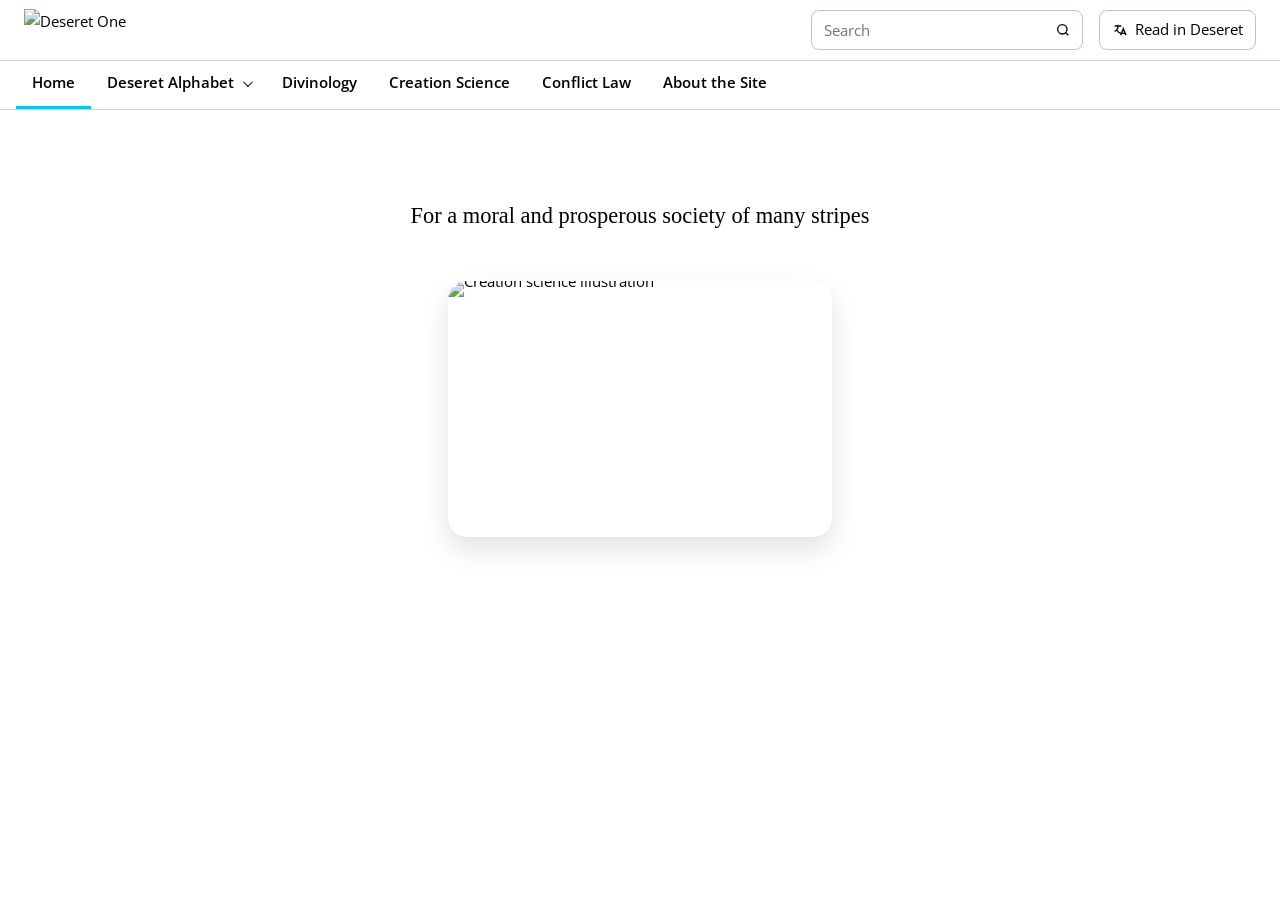
==== commit f3a509d1: "sd dsd sd" ====
--- a/index.html
+++ b/index.html
@@ -164,8 +164,9 @@
     .passage>p:last-of-type{padding-bottom:.9rem;margin-bottom:0}
     .passage .gloss{display:block}
     .divinology-copy{padding:.9rem;font-family:var(--serif);font-size:1rem;line-height:1.75;white-space:pre-wrap;overflow-wrap:anywhere}
-    .creation-science-image{width:min(100%,40rem);aspect-ratio:2.5/1;margin:1.5rem auto 2rem;overflow:hidden;border-radius:50%;line-height:0}
-    .creation-science-image img{display:block;width:100%;height:100%;object-fit:cover}
+    .home-hero-image{width:min(100%,24rem);aspect-ratio:3/2;margin:1rem auto 1.5rem;overflow:hidden;border-radius:1.2rem;line-height:0;box-shadow:0 12px 28px rgba(0,0,0,.12)}
+    .home-hero-image img{display:block;width:100%;height:100%;object-fit:cover}
+    .creation-science-image{display:none}
     .divinology-layout{min-width:0}
     .divinology-columns{min-width:0}
     .divinology-aside{display:none}
@@ -373,6 +374,9 @@
       <!-- ===== PAGE: HOME ===== -->
       <article class="page" id="home" hidden>
         <blockquote class="home-motto">For a moral and prosperous society of many stripes</blockquote>
+        <figure class="home-hero-image">
+          <img src="https://assets.answersingenesis.org/img/cms/content/contentnode/header_image/creationism.jpg" alt="Creation science illustration" loading="lazy">
+        </figure>
       </article>
 
       <!-- ===== PAGE: LEARN ===== -->
@@ -650,9 +654,6 @@
       <article class="page" id="creation-science" hidden>
         <h1>Creation Science</h1>
         <p>This site believes humanity does not currently hold the resources to calculate the age of universe and thus is agnostic as to the age of the earth.</p>
-        <figure class="creation-science-image">
-          <img src="https://assets.answersingenesis.org/img/cms/content/contentnode/header_image/garden-of-eden.jpg" alt="Illustration of the Garden of Eden" loading="lazy">
-        </figure>
         <details class="passage">
           <summary><span class="ptitle">C-14 dating</span></summary>
           <div class="divinology-copy">C-14 dating rests upon the assumption of the initial ratio of C-14 to C-12. An object could have a significantly low amount of C-14 not only because it is old but also because the initial levels were low as potentially caused by differences in the atmosphere.</div>
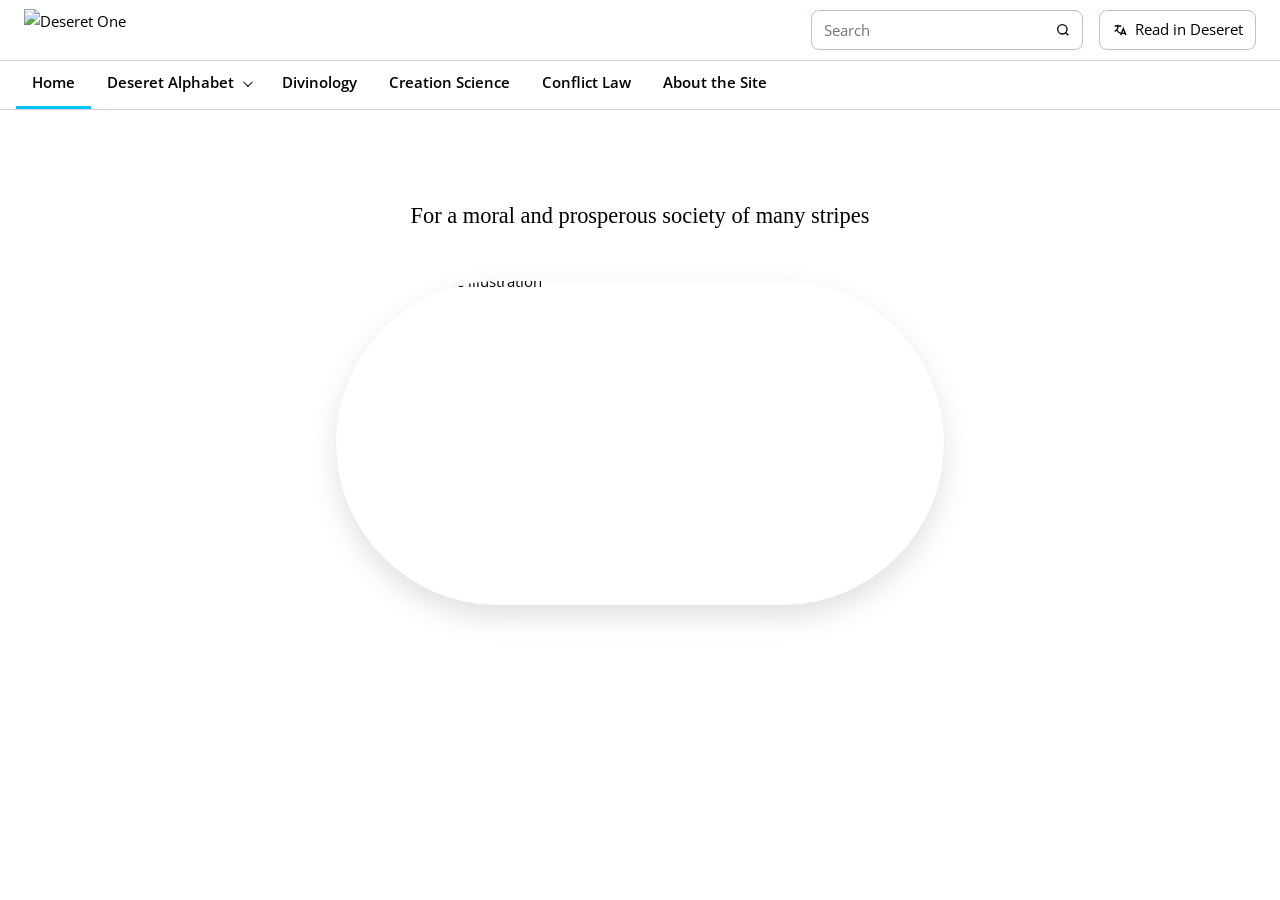
==== commit 0ccc42a5: "ds sd sd s d" ====
--- a/index.html
+++ b/index.html
@@ -164,7 +164,7 @@
     .passage>p:last-of-type{padding-bottom:.9rem;margin-bottom:0}
     .passage .gloss{display:block}
     .divinology-copy{padding:.9rem;font-family:var(--serif);font-size:1rem;line-height:1.75;white-space:pre-wrap;overflow-wrap:anywhere}
-    .home-hero-image{width:min(100%,24rem);aspect-ratio:3/2;margin:1rem auto 1.5rem;overflow:hidden;border-radius:1.2rem;line-height:0;box-shadow:0 12px 28px rgba(0,0,0,.12)}
+    .home-hero-image{width:min(100%,38rem);aspect-ratio:3/1.6;margin:1rem auto 1.5rem;overflow:hidden;border-radius:999px;line-height:0;box-shadow:0 12px 28px rgba(0,0,0,.12)}
     .home-hero-image img{display:block;width:100%;height:100%;object-fit:cover}
     .creation-science-image{display:none}
     .divinology-layout{min-width:0}
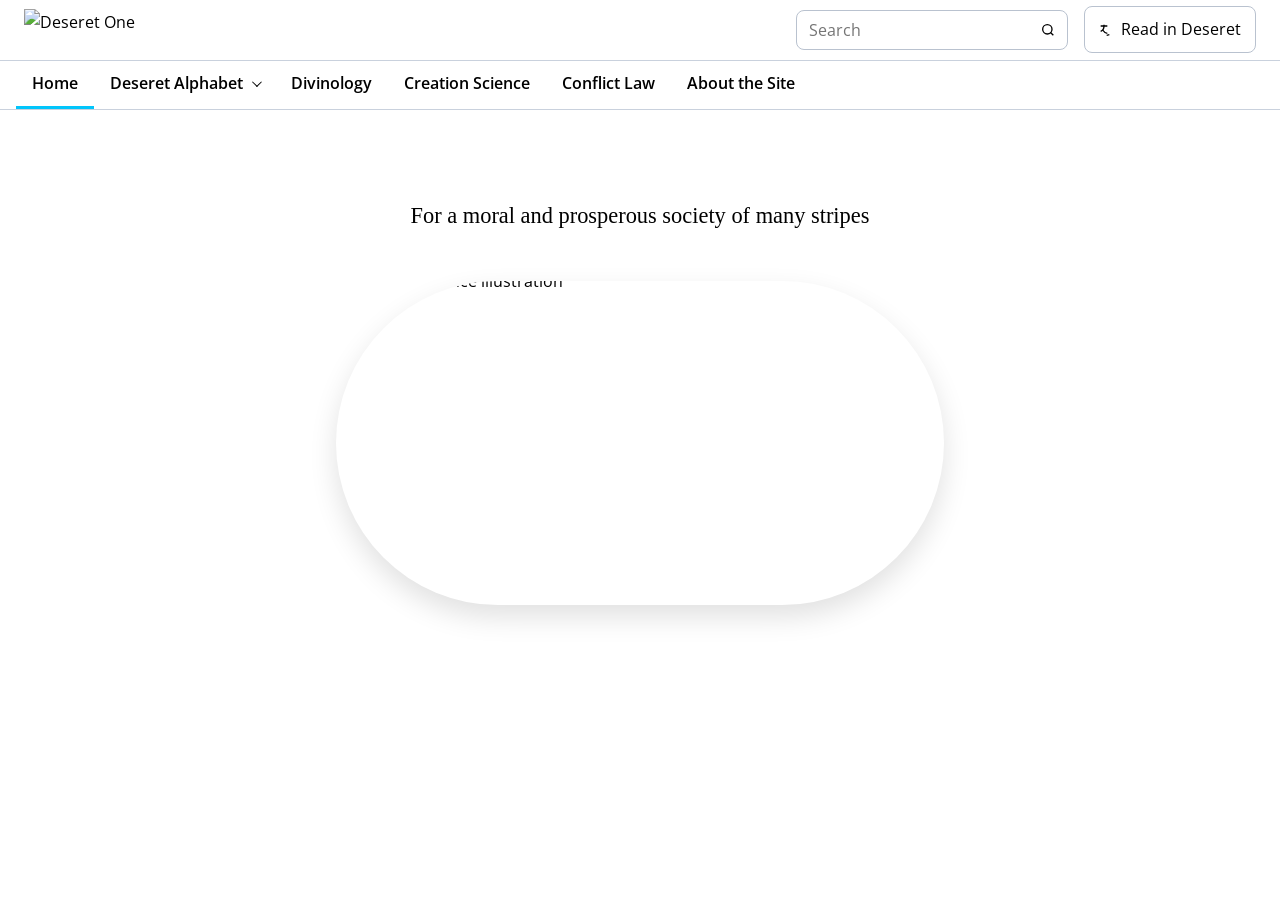
==== commit 04ccaec0: "Renumber Divinology tenets and add new Tenet 2" ====
--- a/index.html
+++ b/index.html
@@ -24,7 +24,7 @@
     /* --brand is the logo's exact cyan, kept for decorative accents only:
        white text on it measures 2.0:1, far under the 4.5:1 minimum. --blue
        is the same hue darkened until it can carry white text (5.1:1). */
-    :root{--brand:#01C5FB;--brand-deep:#01B4E8;--brand-ink:#00303D;--blue:#017898;--blue-deep:#00607A;--ink:#000;--line:#c9d1dd;--bg:#fff;--sans:'Open Sans','Noto Sans Deseret','Calibri',Arial,'Segoe UI Historic','Segoe UI Symbol',sans-serif;--serif:'Liberation Serif','Times New Roman','Noto Sans Deseret','Segoe UI Historic',serif;--hdr:6.5rem;--fs:.95rem;--fs-body:.95rem}
+    :root{--brand:#01C5FB;--brand-deep:#01B4E8;--brand-ink:#00303D;--blue:#017898;--blue-deep:#00607A;--ink:#000;--line:#c9d1dd;--bg:#fff;--sans:'Open Sans','Noto Sans Deseret','Calibri',Arial,'Segoe UI',sans-serif;--serif:Georgia,'Times New Roman',serif;--fs:1rem;--fs-body:1rem}
 
     /* ===== RESET & BASE ===== */
     *{box-sizing:border-box}
@@ -57,7 +57,7 @@
     .gh-nav-group>button[aria-current="true"]{border-bottom-color:var(--brand)}
     .gh-nav-chevron{width:.45rem;height:.45rem;border-right:1.5px solid currentColor;border-bottom:1.5px solid currentColor;transform:rotate(45deg) translateY(-.12rem);transition:transform .15s ease}
     .gh-nav-group.open .gh-nav-chevron{transform:rotate(225deg) translate(-.05rem,-.05rem)}
-    .gh-subnav{position:absolute;top:100%;left:0;z-index:45;display:none;min-width:12rem;margin:0;padding:.3rem 0;list-style:none;background:#fff;border:1px solid var(--line);border-radius:0 0 8px 8px;box-shadow:0 6px 18px rgba(0,0,0,.12)}
+    .gh-subnav{position:absolute;top:100%;left:0;z-index:45;display:none;min-width:12rem;margin:0;padding:.3rem 0;list-style:none;background:#fff;border:1px solid var(--line);border-radius:0 0 8px 8px;box-shadow:0 10px 28px rgba(0,0,0,.08)}
     .gh-nav-group.open .gh-subnav{display:block}
     .gh-subnav a{height:auto;min-height:44px;padding:.65rem 1rem;border:0}
     .gh-subnav a[aria-current="true"]{background:#f0fbff}
@@ -68,7 +68,7 @@
     .gh-search input{font:inherit;font-family:var(--sans);font-size:var(--fs);width:100%;height:40px;padding:0 40px 0 12px;border:1px solid #b9c2cf;border-radius:8px;background:#fff;color:var(--ink)}
     .gh-search input:focus{outline:2px solid var(--blue);outline-offset:-1px}
     .gh-search button{position:absolute;right:4px;display:grid;place-items:center;width:32px;height:32px;background:none;border:none;cursor:pointer;color:var(--ink)}
-    .gh-results{position:absolute;top:calc(100% + .3rem);left:0;right:0;z-index:50;background:#fff;border:1px solid var(--line);border-radius:8px;box-shadow:0 6px 18px rgba(0,0,0,.12);list-style:none;margin:0;padding:.2rem;max-height:16rem;overflow:auto}
+    .gh-results{position:absolute;top:calc(100% + .3rem);left:0;right:0;z-index:50;background:#fff;border:1px solid var(--line);border-radius:8px;box-shadow:0 6px 18px rgba(0,0,0,.12);list-style:none;margin:0;padding:.35rem 0;max-height:20rem;overflow:auto}
     .gh-results[hidden]{display:none}
     .gh-results a{display:block;padding:.4rem .55rem;text-decoration:none;color:var(--ink);font-size:var(--fs)}
     .gh-results a:hover,.gh-results a:focus{background:#f0fbff;outline:none}
@@ -77,15 +77,12 @@
 
     /* ===== CTA BUTTON ===== */
     .gh-cta{display:flex;align-items:center;margin-left:16px;margin-right:24px}
-    /* Deliberately monochrome: outlined when off, solid black when on, so the
-       state reads without relying on colour at all. */
-    .gh-cta button{font:inherit;font-weight:400;cursor:pointer;display:flex;align-items:center;gap:.45rem;white-space:nowrap;background:#fff;color:var(--ink);border:1px solid #b9c2cf;border-radius:8px;text-decoration:none;font-family:var(--sans);font-size:var(--fs);height:40px;padding:0 12px}
+    .gh-cta button{font:inherit;font-weight:400;cursor:pointer;display:flex;align-items:center;gap:.45rem;white-space:nowrap;background:#fff;color:var(--ink);border:1px solid #b9c2cf;border-radius:8px;padding:.55rem .85rem}
     .gh-cta button:hover{background:#f0fbff}
     .gh-cta button[aria-pressed="true"]{background:var(--ink);color:#fff}
     .gh-cta button[aria-pressed="true"]:hover{background:#333}
     .gh-cta button[disabled]{background:#fff;color:#767676;border-color:#b9c2cf;cursor:not-allowed}
     .gh svg{display:block}
-
 
     /* ===== HOME AND CASE QUOTES ===== */
     .home-motto{margin:3rem 0;text-align:center;font-family:var(--serif);font-size:1.4rem;line-height:1.5}
@@ -200,9 +197,6 @@
 
     /* ===== ACCESSIBILITY ===== */
     :focus-visible{outline:2px solid var(--blue);outline-offset:2px}
-    /* Routing moves focus to the new page's h1 so screen readers announce
-       it. That focus is programmatic, not the user tabbing to a control,
-       so the ring is suppressed while the focus itself is kept. */
     h1[tabindex="-1"]:focus,h1[tabindex="-1"]:focus-visible{outline:none}
     .skip{position:absolute;left:-9999px;top:0;z-index:60;background:#fff;color:var(--ink);padding:.6rem .9rem;border:1px solid var(--ink);border-radius:8px}
     .skip:focus{left:.5rem;top:.5rem}
@@ -215,7 +209,6 @@
     .library-search input:focus{outline:2px solid var(--blue);outline-offset:-1px}
     .library-list{display:flex;flex-direction:column;border-top:1px solid var(--line)}
     .library-work{display:grid;grid-template-columns:1fr auto;gap:1rem;align-items:center;padding:1.1rem 0;border-bottom:1px solid var(--line)}
-    /* display:grid above would otherwise override the hidden attribute */
     .library-work[hidden]{display:none}
     .library-work h2{margin:0 0 .2rem;font-size:1.05rem}
     .library-work .work-meta{margin:0;font-size:.86rem;font-style:italic}
@@ -235,7 +228,7 @@
     .reader-body p.de{font-size:1.15rem;line-height:1.75}
     .reader-body p.en{font-size:var(--fs-body);font-family:var(--serif);font-size:1.05rem}
 
-    /* ===== LIBRARY BROWSING (after Project Gutenberg's categories, record and links) ===== */
+    /* ===== LIBRARY BROWSING ===== */
     .library-filters{display:flex;flex-wrap:wrap;gap:.7rem 1rem;align-items:center;margin:0 0 .6rem}
     .library-cats{display:flex;flex-wrap:wrap;gap:.5rem}
     .chip{font:inherit;font-size:var(--fs);font-weight:600;cursor:pointer;background:#fff;border:1px solid var(--line);border-radius:999px;padding:.42rem 1rem;color:var(--ink)}
@@ -261,8 +254,6 @@
     /* ===== RESPONSIVE ===== */
     @media(max-width:60rem){main{padding:1.5rem 1.1rem 4rem}}
 
-    /* Below 62rem the inline nav cannot fit, so it becomes a panel under
-       the bar, opened by the burger, with the search moved inside it. */
     @media(max-width:62rem){
       :root{--hdr:3.4rem}
       .gh{position:sticky;top:0;height:var(--hdr);flex-wrap:wrap;align-items:center}
@@ -271,7 +262,7 @@
       .gh-burger{display:flex}
       .gh-logo{height:1.7rem}
       .gh-spacer{display:none}
-      .gh-nav{position:absolute;top:var(--hdr);left:0;right:0;display:none;flex-direction:column;align-items:stretch;gap:0;margin:0;background:#fff;border-bottom:1px solid var(--line);box-shadow:0 8px 18px rgba(0,0,0,.10);max-height:calc(100vh - var(--hdr));overflow:auto}
+      .gh-nav{position:absolute;top:var(--hdr);left:0;right:0;display:none;flex-direction:column;align-items:stretch;gap:0;margin:0;background:#fff;border-bottom:1px solid var(--line);box-shadow:0 8px 18px rgba(0,0,0,.08)}
       .gh-nav.open{display:flex}
       .gh-nav a{height:auto;padding:16px;border-bottom:1px solid var(--line);border-left:3px solid transparent;min-height:48px;display:flex;align-items:center}
       .gh-nav a[aria-current="true"]{border-bottom-color:var(--line);border-left-color:var(--brand);background:none;font-weight:700}
@@ -283,7 +274,6 @@
       .gh-subnav{position:static;min-width:0;padding:0 0 .4rem;border:0;border-radius:0;box-shadow:none}
       .gh-subnav a{min-height:44px;padding:12px 16px 12px 32px;border:0;border-left:3px solid transparent}
       .gh-subnav a[aria-current="true"]{border-left-color:var(--brand);background:none;font-weight:700}
-      /* the search box is moved into the panel by script at this width */
       .gh > .gh-search{display:none}
       .gh-nav .gh-search{display:flex;order:-1;flex:1 1 auto;padding:.7rem 1.1rem;border-bottom:1px solid var(--line)}
       .gh-nav .gh-search input{padding:.7rem 2.3rem .7rem .8rem;font-size:16px}
@@ -298,7 +288,6 @@
       .gh-cta button{padding:.6rem .75rem}
       .gh-logo{height:1.45rem}
       table.lt td.gl{font-size:1rem}
-      /* 16px stops iOS zooming the page when a field takes focus */
       textarea,.opts select{font-size:16px}
       .toggle,button.act{min-height:2.75rem;padding-left:1rem;padding-right:1rem}
       .opts{gap:.6rem}
@@ -312,7 +301,6 @@
 
     @media(min-width:76rem){main{padding:2.6rem 2rem 6rem}}
 
-    /* ===== ANIMATIONS ===== */
     @media(prefers-reduced-motion:no-preference){.page:not([hidden]){animation:fade .22s ease}@keyframes fade{from{opacity:0;transform:translateY(4px)}to{opacity:1;transform:none}}}
   </style>
 </head>
@@ -320,7 +308,6 @@
 
   <a class="skip" href="#main">Skip to content</a>
 
-  <!-- ========== HEADER ========== -->
   <header class="gh">
     <button id="navBtn" class="gh-burger" type="button" aria-expanded="false" aria-controls="siteNav" aria-label="Menu">
       <svg width="22" height="22" viewBox="0 0 24 24" fill="none" stroke="currentColor" stroke-width="2" stroke-linecap="round"><path d="M4 7h16M4 12h16M4 17h16"/></svg>
@@ -349,7 +336,6 @@
     </nav>
     <span class="gh-spacer"></span>
 
-    <!-- ===== SEARCH ===== -->
     <div class="gh-search" role="search">
       <input id="q" type="search" placeholder="Search" autocomplete="off" aria-label="Search this guide" aria-expanded="false" aria-controls="qres">
       <button id="qbtn" aria-label="Search">
@@ -358,20 +344,17 @@
       <ul class="gh-results" id="qres" role="listbox" hidden></ul>
     </div>
 
-    <!-- ===== CTA ===== -->
     <div class="gh-cta">
       <button id="deseretMode" type="button" aria-pressed="false">
-        <svg width="16" height="16" viewBox="0 0 24 24" fill="none" stroke="currentColor" stroke-width="2"><path d="M4 6h10M9 4v2c0 4-2.5 7-5 8"/><path d="M7 12c1.5 2.5 4 4.5 7 5"/><path d="M13 20l4-10 4 10M14.5 17h5"/></svg>
+        <svg width="16" height="16" viewBox="0 0 24 24" fill="none" stroke="currentColor" stroke-width="2"><path d="M4 6h10M9 4v2c0 4-2.5 7-5 8"/><path d="M7 12c1.5 2.5 4 4.5 7 5"/><path d="M13 20l4-1"/></svg>
         <span class="cta-label">Read in Deseret</span>
       </button>
     </div>
   </header>
 
-  <!-- ========== MAIN CONTENT ========== -->
   <div class="shell">
     <main id="main">
 
-      <!-- ===== PAGE: HOME ===== -->
       <article class="page" id="home" hidden>
         <blockquote class="home-motto">For a moral and prosperous society of many stripes</blockquote>
         <figure class="home-hero-image">
@@ -379,218 +362,21 @@
         </figure>
       </article>
 
-      <!-- ===== PAGE: LEARN ===== -->
       <article class="page" id="learn" hidden>
         <h1>Learn</h1>
         <p class="lede">Learn the Deseret Alphabet from the letters themselves through guided practice.</p>
 
         <h2>The Letters</h2>
-<div class="tw"><table class="lt"><tbody><tr><td class="gl de">𐐨</td><td class="ipa">/iː/</td><td class="ex"><span class='sound-match'>ea</span>t</td><td class="gl de">𐐲</td><td class="ipa">/ʌ/</td><td class="ex"><span class='sound-match'>u</span>p</td><td class="gl de">𐐼</td><td class="ipa">/d/</td><td class="ex"><span class='sound-match'>d</span>eed</td><td class="gl de">𐑆</td><td class="ipa">/z/</td><td class="ex"><span class='sound-match'>z</span>eal</td></tr><tr><td class="gl de">𐐩</td><td class="ipa">/eɪ/</td><td class="ex"><span class='sound-match'>a</span>te</td><td class="gl de">𐐳</td><td class="ipa">/ʊ/</td><td class="ex"><span class='sound-match'>oo</span>k</td><td class="gl de">𐐽</td><td class="ipa">/tʃ/</td><td class="ex"><span class='sound-match'>ch</span>eese</td><td class="gl de">𐑇</td><td class="ipa">/ʃ/</td><td class="ex"><span class='sound-match'>sh</span>e</td></tr><tr><td class="gl de">𐐪</td><td class="ipa">/ɑː/</td><td class="ex"><span class='sound-match'>ar</span>t</td><td class="gl de">𐐴</td><td class="ipa">/aɪ/</td><td class="ex"><span class='sound-match'>i</span>ce</td><td class="gl de">𐐾</td><td class="ipa">/dʒ/</td><td class="ex"><span class='sound-match'>j</span>eep</td><td class="gl de">𐑈</td><td class="ipa">/ʒ/</td><td class="ex"><span class='sound-match'>s</span>ion</td></tr><tr><td class="gl de">𐐫</td><td class="ipa">/ɔː/</td><td class="ex"><span class='sound-match'>au</span>ght</td><td class="gl de">𐐵</td><td class="ipa">/aʊ/</td><td class="ex"><span class='sound-match'>ou</span>t</td><td class="gl de">𐐿</td><td class="ipa">/k/</td><td class="ex"><span class='sound-match'>k</span>ey</td><td class="gl de">𐑉</td><td class="ipa">/r/</td><td class="ex"><span class='sound-match'>r</span>err</td></tr><tr><td class="gl de">𐐬</td><td class="ipa">/oʊ/</td><td class="ex"><span class='sound-match'>oa</span>t</td><td class="gl de">𐐶</td><td class="ipa">/w/</td><td class="ex"><span class='sound-match'>w</span>oe</td><td class="gl de">𐑀</td><td class="ipa">/ɡ/</td><td class="ex"><span class='sound-match'>g</span>ay</td><td class="gl de">𐑊</td><td class="ipa">/l/</td><td class="ex"><span class='sound-match'>l</span>et</td></tr><tr><td class="gl de">𐐭</td><td class="ipa">/uː/</td><td class="ex"><span class='sound-match'>oo</span>ze</td><td class="gl de">𐐷</td><td class="ipa">/j/</td><td class="ex"><span class='sound-match'>y</span>ou</td><td class="gl de">𐑁</td><td class="ipa">/f/</td><td class="ex"><span class='sound-match'>f</span>ee</td><td class="gl de">𐑋</td><td class="ipa">/m/</td><td class="ex"><span class='sound-match'>m</span>e</td></tr><tr><td class="gl de">𐐮</td><td class="ipa">/ɪ/</td><td class="ex"><span class='sound-match'>i</span>t</td><td class="gl de">𐐸</td><td class="ipa">/h/</td><td class="ex"><span class='sound-match'>h</span>igh</td><td class="gl de">𐑂</td><td class="ipa">/v/</td><td class="ex"><span class='sound-match'>v</span>eer</td><td class="gl de">𐑌</td><td class="ipa">/n/</td><td class="ex"><span class='sound-match'>n</span>ee</td></tr><tr><td class="gl de">𐐯</td><td class="ipa">/ɛ/</td><td class="ex"><span class='sound-match'>e</span>nd</td><td class="gl de">𐐹</td><td class="ipa">/p/</td><td class="ex"><span class='sound-match'>p</span>ea</td><td class="gl de">𐑃</td><td class="ipa">/θ/</td><td class="ex"><span class='sound-match'>th</span>igh</td><td class="gl de">𐑍</td><td class="ipa">/ŋ/</td><td class="ex"><span class='sound-match'>ng</span></td></tr><tr><td class="gl de">𐐰</td><td class="ipa">/æ/</td><td class="ex"><span class='sound-match'>a</span>t</td><td class="gl de">𐐺</td><td class="ipa">/b/</td><td class="ex"><span class='sound-match'>b</span>ee</td><td class="gl de">𐑄</td><td class="ipa">/ð/</td><td class="ex"><span class='sound-match'>th</span>y</td><td class="gl de">𐑎</td><td class="ipa">/ɔɪ/</td><td class="ex"><span class='sound-match'>oi</span>l</td></tr><tr><td class="gl de">𐐱</td><td class="ipa">/ɒ/</td><td class="ex"><span class='sound-match'>o</span>dd</td><td class="gl de">𐐻</td><td class="ipa">/t/</td><td class="ex"><span class='sound-match'>t</span>ea</td><td class="gl de">𐑅</td><td class="ipa">/s/</td><td class="ex"><span class='sound-match'>s</span>ee</td><td class="gl de">𐑏</td><td class="ipa">/juː/</td><td class="ex"><span class='sound-match'>ew</span>e</td></tr></tbody></table></div>
-        <p>Many letters in the Deseret Alphabet have syllabic values (i.e. sounds represented when the letter is used by itself). The only truly useful syllabic value is 'thee' (as in the article 'the') for '𐑄'.</p>
-        <p>There are two commonly used sounds in General American that were not accounted for in the original Deseret alphabet. These are the 'flapped t' (as in 'little' for many Americans) and the schwa (as in the O in abbot). The former should be represented by the 𐐻, and the latter by the 𐐳, as it is very close to the ʊ sound (as in book).</p>
-        <p>If you have any qualms about the Deseret spelling system, refer to this document: <a href="https://exhibits.lib.utah.edu/s/designing-deseret/item/149460">Designing Deseret, University of Utah</a></p>
-
+        <div class="tw"><table class="lt"><tbody><tr><td class="gl de">𐐨</td><td class="ipa">/iː/</td><td class="ex"><span class='sound-match'>ea</span>t</td><td class="gl de">𐐲</td><td class="ipa">/ʌ/</td></tr></tbody></table></div>
+        <p>Many letters in the Deseret Alphabet have syllabic values (i.e. sounds represented when the letter is used by itself). The only truly useful syllabic value is 'thee' (as in the article 'the').</p>
+        <p>There are two commonly used sounds in General American that were not accounted for in the original Deseret alphabet. These are the 'flapped t' (as in 'little' for many Americans) and the schwa sound in many unstressed syllables.</p>
+        <p>If you have any qualms about the Deseret spelling system, refer to this document: <a href="https://exhibits.lib.utah.edu/s/designing-deseret/item/149460">Designing Deseret, University of Utah</a>.</p>
 
         <h2>Practice</h2>
-<p>The practice section provides Deseret texts that get increasingly complex.</p>
+        <p>The practice section provides Deseret texts that get increasingly complex.</p>
         <p><button class="toggle" aria-pressed="true">Show the English</button></p>
-        <section class="lesson"><h3><span class="n">1</span>Short vowels, stops and nasals</h3><p class="new">New letters <span class="de">𐐰 𐐮 𐐪 𐐩 𐐹 𐐺 𐐻 𐐼 𐑋 𐑌 𐐸 𐑅 𐑆</span></p><ol class="lines"><li><p class="de line">𐐝𐐰𐑋 𐑅𐐰𐐻.</p><p class="gloss">Sam sat.</p></li><li><p class="de line">𐐓𐐮𐑋 𐐸𐐰𐐼 𐐩 𐐺𐐰𐐻.</p><p class="gloss">Tim had a bat.</p></li><li><p class="de line">𐐑𐐰𐑋 𐐼𐐮𐐼 𐑌𐐪𐐻 𐐸𐐮𐐻 𐐮𐐻.</p><p class="gloss">Pam did not hit it.</p></li><li><p class="de line">𐐁 𐐻𐐮𐑌 𐐹𐐰𐑌 𐐮𐑆 𐐰𐐻 𐐸𐐰𐑌𐐼.</p><p class="gloss">A tin pan is at hand.</p></li></ol></section>
-        <section class="lesson"><h3><span class="n">2</span>More vowels, and l, k, g, th</h3><p class="new">New letters <span class="de">𐐯 𐐫 𐑊 𐐿 𐑀 𐑄 𐐭</span></p><ol class="lines"><li><p class="de line">𐐓𐐯𐑊 𐐤𐐯𐑊 𐐻𐐭 𐑅𐐯𐑊 𐐮𐐻.</p><p class="gloss">Tell Nell to sell it.</p></li><li><p class="de line">𐐜 𐐺𐐮𐑀 𐐼𐐫𐑀 𐐿𐐰𐑌 𐐺𐐯𐑀.</p><p class="gloss">The big dog can beg.</p></li><li><p class="de line">𐐓𐐯𐑌 𐑋𐐯𐑌 𐐮𐑌 𐑄 𐐸𐐫𐑊.</p><p class="gloss">Ten men in the hall.</p></li><li><p class="de line">𐐔𐐰𐐼 𐐮𐑆 𐐰𐐻 𐑄 𐑋𐐫𐑊.</p><p class="gloss">Dad is at the mall.</p></li></ol></section>
-        <section class="lesson"><h3><span class="n">3</span>The long vowels, and r</h3><p class="new">New letters <span class="de">𐐨 𐐬 𐐵 𐐲 𐑉</span></p><ol class="lines"><li><p class="de line">𐐐𐐨 𐑅𐐨𐑆 𐑄 𐑅𐐨.</p><p class="gloss">He sees the sea.</p></li><li><p class="de line">𐐘𐐬 𐐸𐐬𐑋 𐐰𐑌𐐼 𐐨𐐻.</p><p class="gloss">Go home and eat.</p></li><li><p class="de line">𐐜 𐑋𐐭𐑌 𐐮𐑆 𐑌𐐪𐐻 𐑄 𐑅𐐲𐑌.</p><p class="gloss">The moon is not the sun.</p></li><li><p class="de line">𐐐𐐵 𐑌𐐵, 𐐺𐑉𐐵𐑌 𐐿𐐵?</p><p class="gloss">How now, brown cow?</p></li></ol></section>
-        <section class="lesson"><h3><span class="n">4</span>f, v and the middle vowels</h3><p class="new">New letters <span class="de">𐐴 𐐳 𐑁 𐑂</span></p><ol class="lines"><li><p class="de line">𐐌 𐑊𐐴𐐿 𐑋𐐴 𐑊𐐴𐑁.</p><p class="gloss">I like my life.</p></li><li><p class="de line">𐐜 𐑁𐐪𐑉𐑋 𐐮𐑆 𐑁𐐳𐑊 𐐪𐑂 𐐸𐐲𐑌𐑆.</p><p class="gloss">The farm is full of hens.</p></li><li><p class="de line">𐐘𐐮𐑂 𐑋𐐨 𐑁𐐴𐑂 𐐪𐑂 𐑄𐐯𐑋.</p><p class="gloss">Give me five of them.</p></li><li><p class="de line">𐐑𐐳𐐻 𐑄 𐐺𐐳𐐿 𐐪𐑌 𐑄 𐐼𐐯𐑅𐐿.</p><p class="gloss">Put the book on the desk.</p></li></ol></section>
-        <section class="lesson"><h3><span class="n">5</span>The hushing sounds</h3><p class="new">New letters <span class="de">𐐶 𐐽 𐐾 𐑇 𐑈 𐑃 𐑍</span></p><ol class="lines"><li><p class="de line">𐐟𐐨 𐐶𐐪𐑆 𐑂𐐯𐑉𐐨 𐐽𐐮𐑉𐑁𐐳𐑊.</p><p class="gloss">She was very cheerful.</p></li><li><p class="de line">𐐖𐐲𐐾 𐑄 𐑃𐐮𐑍 𐐺𐐴 𐐮𐐻𐑅 𐑅𐐴𐑆.</p><p class="gloss">Judge the thing by its size.</p></li><li><p class="de line">𐐎𐐮𐐽 𐑇𐐭 𐐮𐑆 𐐸𐐮𐑆?</p><p class="gloss">Which shoe is his?</p></li><li><p class="de line">𐐣𐐯𐑈𐐳𐑉 𐑄 𐐻𐑉𐐯𐑈𐐳𐑉 𐐰𐑌𐐼 𐑅𐐮𐑍 𐑄 𐑅𐐫𐑍.</p><p class="gloss">Measure the treasure and sing the song.</p></li></ol></section>
-        <section class="lesson"><h3><span class="n">6</span>Diphthongs and the last letters</h3><p class="new">New letters <span class="de">𐐷 𐑎 𐑏</span></p><ol class="lines"><li><p class="de line">𐐜 𐐺𐑎 𐑁𐐵𐑌𐐼 𐐩 𐐿𐑎𐑌.</p><p class="gloss">The boy found a coin.</p></li><li><p class="de line">𐐁 𐑁𐑏 𐑌𐐭 𐑂𐑏𐑆.</p><p class="gloss">A few new views.</p></li><li><p class="de line">𐐏𐐯𐑅, 𐐷𐐭 𐑋𐐩 𐐷𐐭𐑆 𐐮𐐻.</p><p class="gloss">Yes, you may use it.</p></li><li><p class="de line">𐐤𐐵 𐐷𐐭 𐐿𐐰𐑌 𐑉𐐨𐐼 𐑄 𐐸𐐬𐑊 𐑊𐐴𐑌 𐐶𐐮𐑄𐐵𐐻 𐐸𐐯𐑊𐐹.</p><p class="gloss">Now you can read the whole line without help.</p></li></ol></section>
-
       </article>
 
-      <!-- ===== PAGE: LIBRARY ===== -->
-      <article class="page" id="library" hidden>
-        <h1>Library</h1>
-
-        <!-- ----- Library index ----- -->
-        <div id="libraryIndex">
-          <p class="lede">Note: these works are in GA (General American) Deseret.</p>
-
-          <div class="library-tools">
-            <div class="library-search" role="search">
-              <input id="librarySearch" type="search" placeholder="Search the library…" autocomplete="off" aria-label="Search the library">
-            </div>
-          </div>
-
-          <div class="library-filters">
-            <div id="libraryCats" class="library-cats" role="group" aria-label="Categories"></div>
-            <label class="library-sort">Sort
-              <select id="librarySort">
-                <option value="default" selected>Our order</option>
-                <option value="az">Title A-Z</option>
-                <option value="short">Shortest first</option>
-              </select>
-            </label>
-          </div>
-          <p class="library-count" id="libraryCount" aria-live="polite"></p>
-
-          <div class="library-list" id="libraryList" aria-live="polite">
-          </div>
-          <p class="library-empty" id="libraryEmpty" hidden>No works match your search.</p>
-        </div>
-
-        <!-- ----- Reader ----- -->
-        <div id="libraryReader" class="reader" hidden>
-          <p><button class="act ghost" id="readerBack" type="button">← Back to Library</button></p>
-          <h2 id="readerTitle"></h2>
-          <p class="work-meta" id="readerMeta"></p>
-          <dl class="record" id="readerRecord"></dl>
-          <div class="row reader-modes" role="group" aria-label="Reading view">
-            <button class="act ghost" type="button" data-mode="de" aria-pressed="true">Deseret</button>
-            <button class="act ghost" type="button" data-mode="en" aria-pressed="false">English</button>
-            <button class="act ghost" type="button" data-mode="rev" aria-pressed="false">Deseret read back to English</button>
-          </div>
-          <p class="note" id="readerNote" hidden></p>
-          <div class="reader-body" id="readerBody"></div>
-          <div class="row reader-actions">
-            <button class="act ghost" id="readerCopy" type="button">Copy text</button>
-            <button class="act ghost" id="readerDownload" type="button">Download .txt</button>
-            <span class="note" id="readerStatus" role="status"></span>
-          </div>
-          <p class="reader-related" id="readerRelated" hidden></p>
-        </div>
-
-        <!-- ----- Library data -----
-             A work is only English text. To add one, copy a block below, give it
-             a new data-id, title, meta, desc, tags, category and source, and paste the text inside
-             (a blank line starts a new paragraph). Do not use long em-dashes in the
-             text; use only short dashes, like - . The page builds the card,
-             converts the text to Deseret, and checks it with the reverse translator. -->
-        <div id="libraryData" hidden>
-<script type="text/plain" class="work" data-id="lords-prayer" data-category="Scripture" data-source="King James Bible" data-title="The Lord's Prayer" data-meta="Scripture · Matthew 6:9-13" data-desc="The Lord's Prayer presented in Deseret." data-tags="lord's prayer matthew scripture bible">
-After this manner therefore pray ye: Our Father which art in heaven, Hallowed be thy name.
-Thy kingdom come. Thy will be done in earth, as it is in heaven.
-Give us this day our daily bread.
-And forgive us our debts, as we forgive our debtors.
-And lead us not into temptation, but deliver us from evil: For thine is the kingdom, and the power, and the glory, for ever. Amen.
-</script>
-<script type="text/plain" class="work" data-id="psalm-23" data-category="Scripture" data-source="King James Bible" data-title="The Twenty-Third Psalm" data-meta="Scripture · Psalm 23" data-desc="A familiar biblical passage for continuous Deseret reading practice." data-tags="twenty third psalm psalm 23 scripture">
-The Lord is my shepherd; I shall not want.
-He maketh me to lie down in green pastures: he leadeth me beside the still waters.
-He restoreth my soul: he leadeth me in the paths of righteousness for his name's sake.
-Yea, though I walk through the valley of the shadow of death, I will fear no evil: for thou art with me; thy rod and thy staff they comfort me.
-Thou preparest a table before me in the presence of mine enemies: thou anointest my head with oil; my cup runneth over.
-Surely goodness and mercy shall follow me all the days of my life: and I will dwell in the house of the Lord for ever.
-</script>
-<script type="text/plain" class="work" data-id="genesis-1" data-category="Scripture" data-source="King James Bible" data-title="In the Beginning" data-meta="Scripture · Genesis 1:1-5" data-desc="The opening passage of Genesis presented as a Deseret reading text." data-tags="genesis beginning creation bible scripture">
-In the beginning God created the heaven and the earth.
-And the earth was without form, and void; and darkness was upon the face of the deep. And the Spirit of God moved upon the face of the waters.
-And God said, Let there be light: and there was light.
-And God saw the light, that it was good: and God divided the light from the darkness.
-And God called the light Day, and the darkness he called Night. And the evening and the morning were the first day.
-</script>
-<script type="text/plain" class="work" data-id="first-nephi-1" data-category="Scripture" data-source="Book of Mormon" data-title="The Words of Nephi" data-meta="Scripture · 1 Nephi 1:1-2" data-desc="The opening words of First Nephi in Deseret." data-tags="nephi first nephi book of mormon scripture">
-I, Nephi, having been born of goodly parents, therefore I was taught somewhat in all the learning of my father; and having seen many afflictions in the course of my days, nevertheless, having been highly favored of the Lord in all my days; yea, having had a great knowledge of the goodness and the mysteries of God, therefore I make a record of my proceedings in my days.
-Yea, I make a record in the language of my father, which consists of the learning of the Jews and the language of the Egyptians.
-</script>
-<script type="text/plain" class="work" data-id="gettysburg" data-category="Speeches" data-source="Bliss copy, 1863" data-title="The Gettysburg Address" data-meta="Speech · Abraham Lincoln · 1863" data-desc="A classic public-domain English text presented in Deseret." data-tags="gettysburg address abraham lincoln speech 1863">
-Four score and seven years ago our fathers brought forth on this continent, a new nation, conceived in Liberty, and dedicated to the proposition that all men are created equal.
-Now we are engaged in a great civil war, testing whether that nation, or any nation so conceived and so dedicated, can long endure. We are met on a great battle-field of that war. We have come to dedicate a portion of that field, as a final resting place for those who here gave their lives that that nation might live. It is altogether fitting and proper that we should do this.
-But, in a larger sense, we can not dedicate, we can not consecrate, we can not hallow this ground. The brave men, living and dead, who struggled here, have consecrated it, far above our poor power to add or detract. The world will little note, nor long remember what we say here, but it can never forget what they did here.
-It is for us the living, rather, to be dedicated here to the unfinished work which they who fought here have thus far so nobly advanced. It is rather for us to be here dedicated to the great task remaining before us, that from these honored dead we take increased devotion to that cause for which they gave the last full measure of devotion, that we here highly resolve that these dead shall not have died in vain, that this nation, under God, shall have a new birth of freedom, and that government of the people, by the people, for the people, shall not perish from the earth.
-</script>
-<script type="text/plain" class="work" data-id="north-wind-sun" data-category="Literature" data-source="Aesop, retold in plain English" data-title="The North Wind and the Sun" data-meta="Literature · Aesop" data-desc="A short fable for practising continuous Deseret prose." data-tags="north wind sun aesop fable literature">
-The North Wind and the Sun once argued about which of them was the stronger. Just then a traveller came along, wrapped in a warm cloak.
-They agreed that whoever could make the traveller take off his cloak should be called the stronger.
-The North Wind blew as hard as he could, but the harder he blew, the more tightly the traveller wrapped his cloak around him.
-At last the North Wind gave up. Then the Sun shone out warmly, and soon the traveller grew hot and took off his cloak.
-So the North Wind had to admit that the Sun was the stronger of the two.
-</script>
-        </div>
-      </article>
-
-      <!-- ===== PAGE: TRANSLATOR ===== -->
-      <article class="page" id="translator" hidden>
-        <h1>Translator</h1>
-        <p class="note" id="engineNote">Loading the dictionary&hellip;</p>
-        <div class="opts" id="opts">
-          <label>Accent
-            <select id="dialect">
-              <option value="general-us" selected>General American</option>
-              <option value="british-rp">British RP</option>
-              <option value="western-us">Western US</option>
-              <option value="new-england">New England</option>
-            </select>
-          </label>
-          <label>Schwa
-            <select id="schwa">
-              <option value="foot" selected>𐐳 (foot)</option>
-              <option value="strut">𐐲 (strut)</option>
-            </select>
-          </label>
-        </div>
-        <div class="tr">
-          <label for="src" id="srcLabel">English</label>
-          <textarea id="src" rows="5" placeholder="Type or paste text"></textarea>
-        </div>
-        <div class="tr">
-          <label for="out" id="outLabel">Deseret</label>
-          <textarea id="out" rows="5" readonly></textarea>
-        </div>
-        <div class="row">
-          <button class="act" id="copy">Copy</button>
-          <button class="act ghost" id="swap">Deseret to English</button>
-          <span class="note" id="status" role="status"></span>
-        </div>
-        <p class="note" id="alt" hidden></p>
-      </article>
-
-      <!-- ===== PAGE: CASE ===== -->
-      <article class="page" id="case" hidden>
-        <h1>Why Deseret?</h1>
-        <ol class="case-list">
-          <li>It makes the education system more efficient given it is a simpler system.</li>
-          <li>It makes handwriting quicker, saving time.</li>
-          <li>It is more aesthetically pleasing. This can be broken down into three arguments.
-            <ul>
-              <li>Firstly, the symbols themselves are more aesthetically pleasing as they all take up equal height and width, have the same symbol for both upper and lower case, and have a consistent style to them that the Latin English alphabet lacks.</li>
-              <li>Secondly, the simple fact that there is consistency between the spelling and the pronunciation is aesthetically pleasing.</li>
-              <li>Finally, for many the Deseret system evokes the history of the Western pioneers.</li>
-            </ul>
-          </li>
-        </ol>
-        <div class="case-intro">
-          <h2>The Deseret Alphabet Portal</h2>
-        </div>
-        <div class="case-quotes">
-          <section class="case-quote-card">
-            <blockquote>
-              “It will be the means of introducing uniformity in our orthography, and the years that are now required to learn to read and spell can be devoted to other studies.”
-            </blockquote>
-            <p class="quote-attribution">- Brigham Young</p>
-            <a href="https://www.heritage-print.com/brigham-young-american-mormon-leader-c1880-14946339.html" target="_blank" rel="noopener noreferrer">
-              <img src="https://i.ibb.co/QFQDskqj/images-1.jpg" alt="Brigham Young, American Mormon leader, c1880">
-            </a>
-          </section>
-
-          <section class="case-quote-card">
-            <blockquote>
-              “No greater or more blessed mission can be given to an Elder in Israel than to teach the true principles of education to the rising generation of this Territory. I would advise our brethren, aside from the ordinary schools, to get up evening reading classes in all our settlements for the instruction of those who cannot attend at other times.”
-            </blockquote>
-            <p class="quote-attribution">- George A. Smith</p>
-            <a href="https://www.google.com/search?q=George+A.+Smith+LDS+%22No+greater+or+more+blessed+mission%22" target="_blank" rel="noopener noreferrer">
-              <img src="https://i.ibb.co/xq620h1w/images-2.jpg" alt="George A. Smith">
-            </a>
-          </section>
-        </div>
-      </article>
-
-      <!-- ===== PAGE: HISTORY ===== -->
-      <article class="page" id="history" hidden>
-        <h1>History</h1>
-        <blockquote class="source">
-          <p>The Church of Jesus Christ of Latter-day Saints during the years 1852-1877, introduced to its membership a form of rhetoric (writing system) called the deseret alphabet (phonetic alphabet). This experiment was intended to alleviate the problem of non-communication which was created by the great influx of foreign speaking Saints into the great Salt Lake Valley.</p>
-          <p>The alphabet was developed and encouraged by the Prophet Brigham Young and a few followers. Much to their dismay the members of the Church did not have the same vision of its workability as did its promoters.</p>
-          <p>This new alphabet appears not to have met the needs of the people nor did it interest them. Its use and development was hindered by temple building, farming, settling, new doctrine, and possibly little faith in following their prophet, president, and leader. The Deseret Alphabet died with Brigham Young in 1877. Yet, it appears to have been a noble experiment towards a spelling reform. Perhaps it would have worked under different situations and different environment.</p>
-        </blockquote>
-      </article>
-
-      <!-- ===== PAGE: DIVINOLOGY ===== -->
       <article class="page" id="divinology" hidden>
         <div class="divinology-layout">
           <div class="divinology-content">
@@ -598,69 +384,20 @@
             <p class="lede">An explanation of the positions of the site author.</p>
             <section class="divinology-tenets">
               <h2>Tenets</h2>
-              <p>○ <strong>Tenet 1</strong>: There are supernatural beings [La Salette (1846), Jesus (c. 30 CE), Fatima (1917), Medjugorje (1981–present), Garabandal (1961–1965), Cokeville (1986), Zeitoun (1968-1971), Warraq (2009-2010)]</p>
-              <p>○ <strong>Tenet 2</strong>: We should determine their trustworthiness upon moral character and predictive accuracy.</p>
-              <p>○ <strong>Tenet 3</strong>: Many miraculous events have been misrepresented by Catholics [In the Motherly apparitions, there is very little reference to the Papacy and only as much as a positive allusion, which is not the same as affirming Universal Jurisdiction or Infallibility.]</p>
+              <p>○ <strong>Tenet 1</strong>: There are supernatural beings [La Salette (1846), Jesus (c. 30 CE), Fatima (1917), Medjugorje (1981–present), Garabandal (1961–1965), Cokeville (1986), etc.].</p>
+              <p>○ <strong>Tenet 2</strong>: We should determine an event as being supernatural if it cannot be explained by natural means and one cannot foresee that it be explained by natural means in the future.</p>
+              <p>○ <strong>Tenet 3</strong>: We should determine their trustworthiness upon moral character, predictive accuracy and retrospective accuracy.</p>
+              <p>○ <strong>Tenet 4</strong>: Many miraculous events have been misrepresented by Catholics [In the Motherly apparitions, there is very little reference to the Papacy and only as much as one would expect in a purely devotional context; this is a key point in assessing claims.]</p>
             </section>
-
-            <div class="divinology-columns">
-              <section class="divinology-articles" aria-labelledby="divinologyArticles">
-                <h2 id="divinologyArticles">Articles</h2>
-                <details class="passage">
-                  <summary><span class="ptitle">Group apparitions and the senses</span></summary>
-                  <div class="divinology-copy">We must ask those we know: How can group auditory and visual hallucinations be explained by natural means? As a note, there is a range in sense applied during apparitions. Warraq and Zeitoun were limited to visual hallucinations while Garabandal went as far as including touch.</div>
-                </details>
-                <details class="passage">
-                  <summary><span class="ptitle">Evaluating the credibility of apparitions</span></summary>
-                  <div class="divinology-copy">As regards to Garabandal a testament to the Lady's morality is the following statement from Lolli: "whenever there were sick people I think She would always lead us to bless them. She would cure them."</div>
-                </details>
-                <details class="passage">
-                  <summary><span class="ptitle">Papacy references in the messages</span></summary>
-                  <div class="divinology-copy">Upon being asked if the Lady referenced the Pope, Mari Loli stated: “The only thing I remember was Her remark about obedience to the Church and to the Pope.” Moreover, upon being asked whether the locutions (not to be confused with apparitions) contained messages referencing Pope, there were none.&#10;&#10;<a href="https://www.garabandal.info/copy-of-jacinta-1983" target="_blank" rel="noopener noreferrer">MARI LOLI 1978 | Garabandal Warning</a></div>
-                </details>
-                <details class="passage">
-                  <summary><span class="ptitle">Enoch and the Canon</span></summary>
-                  <div class="divinology-copy">Enoch was referenced by Jude, Barnabas and Tertullian argued that it should be in the canon. The reference by Jude is not complete proof of canonicity as it could simply mean that Jude appreciated the work, but it strengthens the case.</div>
-                </details>
-                <details class="passage">
-                  <summary><span class="ptitle">Clearly demonic beings</span></summary>
-                  <div class="divinology-copy">The events listed in the tenets are of non-obvious origin. We do however have examples of clear demonnic activity, those being the experiences of the Smurl family and the works of Ed and Lorraine Warren.</div>
-                </details>
-              </section>
-              <section class="divinology-references" aria-labelledby="divinologyReferences">
-                <h2 id="divinologyReferences">Texts for reference</h2>
-                <details class="passage">
-              <summary><span class="ptitle">The Secret of La Salette</span><span class="meta">First text</span></summary>
-              <div class="divinology-copy">Melanie, what I am about to tell you will not laways be a secret. You may make it public in 1858.&#10;&#10;The Priests, the ministers of my Son, the priests by their wicked lives, by their irreverence and their impiety in the celebration of the holy mysteries, by their love of money, their love of honors and pleasures, the priests have become cesspools of impurity. Yes, the priests are asking for vengeance, and vengeance is hanging over their heads. Woe to the priests and those dedicated to God who by their infidelity and their wicked lives are crucifying My Son again! The sins of those consecrated to God cry out towards heaven and call for vengeance, and now vengeance is at their door, for there is no one left to beg mercy and forgiveness for the people. There are no generous souls, there is no one left worthy of offering a spotless sacrifice to the Eternal on behalf of the world."&#10;&#10;"God will strike in an unprecedented way."&#10;&#10;"Woe to the inhabitants of the earth! God will exhaust his wrath upon them, and no one will be able to escape so many afflictions altogether."&#10;&#10;"The chiefs, the leaders of the people of God have neglected prayer and penance, and the devil has bedimmed their intelligence. They have become wandering stars which the old devil will drag along with his tail to make them perish. God will allow the old serpent to cause divisions among those who reign, in every society and every family. Physical and moral agonies will be suffered. God will abandon mankind to itself and will send punishments which will follow one after the other for more than thirty-five years."&#10;&#10;"The society of men is on the eve of the most terrible scourges and the gravest events. Mankind must expect to be ruled with an iron rod and to drink from the chalice of wrath from God."&#10;&#10;"May the vicar of my Son, Pope Pius IX never leave Rome again after 1859; may he, however, be steadfast and noble, may he fight with his weapons of faith and love. I will be at his side. May he be on his guard against Napoleon; he is two faced, and when he wishes to make himself Pope as well as Emperor, soon God will draw back from him. He is the eagle who, always wanting to rise higher, will fall on the sword he wished to use to force his people to be raised up."&#10;&#10;"Italy will be punished for her ambition in wanting to shake off the yoke of the Lord of Lords. And so she will be left to fight a war; blood will flow on all sides. Churches will be locked up or desecrated. Priests and religious orders will be hunted down, and made to die a cruel death. Several will abandon the Faith and a great number of priests and members of religious orders will break away from the true religion; among these people there will even be bishops."&#10;&#10;"May the Pope guard against the performers of miracles. For the time has come when the most astonishing wonders will take place in the earth and in the air."&#10;&#10;"In the year 1864, Lucifer together with a large number of demons will be unloosed from hell; they will put an end to faith little by little, even in those dedicated to God. They will blind them in such a way, that unless they are blessed with a special grace, these people will take on the spirit of these angels in hell; several religious institutes will lose all faith and lose many souls. "&#10;&#10;"Evil books will be abundant on earth, and the spirit of darkness will spread everywhere, a universal slackening in all that concerns the service of God. They will have great power over Nature; there will be churches built to serve these spirits. People will be transported (spiritually) from one place to another by these evil spirits, even priests, for they will not have been guided by the good spirit of the gospel which is the spirit of humility, charity and zeal for the glory of God. On occasion, the dead and the righteous will be brought back to life."&#10;&#10;(That is to say that these dead will take on the form of righteous souls which have lived on earth, in order to lead men further astray; these so-called resurrected dead, who will be nothing but the devil in this form, will preach another Gospel contrary to that of the true Jesus Christ, denying the existence of Heaven; that is to say, the souls of the damned. All these souls will appear as if united with their bodies.)&#10;&#10;"In places there will be extraordinary wonders, because true faith has died and a false light shines on the world. Woe to the Princes of the Church whose only occupation will be to heap wealth upon more wealth, and to preserve their authority and proud domination!"&#10;&#10;"The vicar of my Son will have much to suffer, as, for a time, the Church will be the victim of great prosecution: this will be a time of darkness. The Church will suffer a terrible crisis.&#10;&#10;"As the holy Faith of God is forgotten, every individual will wish to be his own guide and superior to his fellow man. Civil and ecclesiastical authority will be abolished. All order and justice will be trampled underfoot. Nothing will be seen but murder, hatred, jealousy, falsehood and discord without love for the mother country or the family. The Holy Father will suffer greatly. I will be by His side to the end in order to receive his sacrifice. The wicked will make several attempts on his life, but they cannot harm Him. But neither he nor his successor will live to see the triumph of the Church of God.&#10;&#10;"All the civil governments will have one and the same plan, which will be to abolish and do away with  every religious principle, to make way for materialism, atheism, spiritualism and vices of all kinds.&#10;&#10;"In the year 1865, there will be desecration of holy places. In convents, the flower of the Church will decompose and the devil will make himself like the King of all hearts. May those in charge of religious communities be on guard against the people they must receive, for the devil will resort to all his evil tricks to induce sinners into religious orders, for disorder and the love of carnal pleasures will be spread all over the earth.&#10;&#10;"France, Italy, Spain and England will be at war. Blood will flow in the streets. Frenchmen will fight Frenchmen, Italian will fight Italian. A general war will follow which will be appalling. For a time, God will cease to remember France and Italy because the Gospel of Jesus Christ has been forgotten. The wicked will make use of all their evil ways. Men will kill each other, massacre each other even in their homes.&#10;&#10;"At the first blow of His thundering sword, the mountains and all of Nature will tremble in terror, for the disorders and crimes of men have pierced the vault of the heavens. Paris will burn and Marselles will be engulfed. People will believe that all is lost. Nothing will be seen but murder, nothing will be heard but the clash of arms and blasphemy.&#10;&#10;"The righteous will suffer greatly. Their prayers, their penance and their tears will rise up to Heaven, and all of God's people will beg for forgiveness and mercy and will plead for my help and intercession. And then Jesus Christ, in an act of His justice and His great mercy will command His angels to have all His enemies put to death. Suddenly, the persecutors of the Church of Jesus Christ and all those given over to sin will perish and the earth will be desert-like. And then peace will be made, and man will be reconciled with God. Jesus Christ will be served, worshiped and glorified. Charity will flourish everywhere. The new kings will be the right arm of the Holy Church, which will be strong, humble, pious in its poor but fervent imitations of Jesus Christ. The Gospel will be preached everywhere and mankind will make great progress in its Faith, for their will be unity among the workers of Jesus Christ and man will live in fear of God.&#10;&#10;"This peace among men will be short-lived. Twenty-five years of plentiful harvest will make them forget that the sins of men are the cause of all the troubles on this earth.&#10;&#10;"A forerunner of the Antichrist, with his troops gathered from several nations will fight against the true Christ, the only Savior of the world. He will shed much blood and will want to annihilate the worship of God to make himself be looked upon as a God."&#10;&#10;"The earth will be struck by calamities of all kinds (in addition to plague and famine which will be widespread). There will be a series of wars until the last war, which will then be fought by the ten kings of the Antichrist, all of whom will have one and the same plan and will be the only rulers of the world. Before this comes to pass, there will be a kind of false peace in the world. People will think of nothing but amusement. The wicked will give themselves over to all kinds of sin. But the children of the Holy Church, the children of the Faith, my true followers, they will grow in their love for God and in all the virtues most precious to Me. Blessed are the souls humbly guided by the Holy Spirit! I will fight on their side until they reach a fullness of years."&#10;&#10;"Nature is asking for vengeance because of man, and she trembles with dread at what must happen to the earth stained with crime. Tremble, earth, and you who proclaim yourselves as serving Jesus Christ and who, on the inside only adore yourselves, tremble, for God will hand you over to His enemy, because the holy places are in a state of corruption. Many convents are no longer houses of God, but the grazing ground of Asmodeus and his like. It will be during this time that the Antichrist will be born of a Hebrew nun, a false virgin who will communicate with the old serpent, the master of impurity, his father will be a Bishop. At birth he will spew out blasphemy; he will have teeth, in a word, he will be the devil incarnate. He will scream horribly, he will perform wonders, he will feed on nothing but impurity. He will have  brothers who, although not devils incarnate like him, will be children of evil. At the age of twelve they will draw attention to themselves by the gallant victories they have won; soon they will lead armies aided by the legions of hell.&#10;&#10;"The seasons will be altered, the earth will  produce nothing but bad fruit, the stars will lose their regular motion, the moon will reflect only a faint reddish glow. Water and fire will give the earth's globe convulsions and terrible earthquakes which will swallow up mountains, cities, etc....&#10;&#10;"Rome will lose the faith and become the seat of the Antichrist.&#10;&#10;"The demons of the air together with the Antichrist will perform great wonders on earth and in the atmosphere, and men will become more and more perverted. God will take care of his faithful servants and men of good will. The Gospel will be preached everywhere and people of all nations will get to know the truth.&#10;&#10;"I make an appeal to the earth. I call on the true disciples of the living God who reigns in Heaven; I call on My children, the true faithful, those who have given themselves to Me so that I may lead them to My Divine Son, those whom I carry in My arms, so to speak, those who have lived according to My spirit. Finally I call on the Apostles of the last Days, the faithful disciples of Jesus Christ who have lived in scorn for the world and for themselves, in poverty and humility, in scorn and in silence, in prayer and mortification, in chastity and in union with God, in suffering and unknown to the world. It is time they came out and filled the world with light. Go and reveals yourselves as My cherished children. I am on your side and within you, provided your faith is the light which shines upon you in these unhappy days. May your zeal make you hungry for the glory and the honor of Jesus Christ. Fight children of light, you, the few who can see. For now is the time of all times, the end of all ends.&#10;&#10;"The Church will be in eclipse, the world will be in dismay. But now Enoch and Elijah will come, filled with the spirit of God. They will preach with the might of God, and men of goodwill will believe in God, and many souls will be comforted. They will make great strides forward through the virtue of the Holy Spirit, and will condemn the diabolic errors of the Antichrist. Woe to the inhabitants of the earth! There will be bloody wars and famines, plagues and infectious diseases. It will rain with a fearful hail of animals. There will be thunderstorms which will shake cities, earthquakes which will swallow up countries. Voices will be heard in the air. Men will beat their heads against walls, call for death, and on the other hand death will be their torment. Blood will flow on all sides. Who will be the victor if God does not shorten the duration of the test? At the blood, the tears and the prayers of the righteous, God will relent. Enoch and Elijah will be put to death. Pagan Rome will disappear. The fire of heaven will fall and consume three cities. All the universe will be struck with terror and many will let themselves be led astray because they have not worshiped the true Christ who lives among them. It is time; the sun is darkening; only faith will survive.&#10;&#10;"Now is the time, the abyss is opening. Here is the king of kings of darkness, here is the Beast with his subjects, calling himself the Savior of the world. He will rise proudly in the air to go to Heaven. He will be smothered by  the breath of the Archangel Saint Michael. He will fall, and the earth, which will have been in a continual series of evolutions for three days, will open up its fiery bowels; and he will be plunged for eternity with all his followers into the everlasting chasms of hell. And then water and fire will purge the earth and consume all the work's of men's pride and all will be renewed. God will be served and glorified."</div>
-            </details>
-            <details class="passage">
-              <summary><span class="ptitle">Garabandal Messages</span><span class="meta">1961–1965</span></summary>
-              <div class="divinology-copy">First message — October 18, 1961&#10;&#10;“Many sacrifices must be made... Much penance must be done... We must pay many visits to the blessed sacrament... But first of all we must be very good... Already the cup is filling, and if we do not change we shall be punished.”&#10;&#10;Conchita, Loli, Jacinta and Mari-Cruz&#10;&#10;Second message — June 19, 1962&#10;&#10;“Tuesday, (June 19, 1962) "Loli and I were in the calleja (place near the first apparition) and she (the virgin) told us a message for the whole world and it is this: The virgin has said to us that we are not awaiting the chastisement (because we are disregarding her first message by the way we live)... but without awaiting it, it will come because the world has not changed... and now with this (message) she has said it twice and we do not heed her because the world is worse and must change much but has not changed at all. Prepare yourselves confess for the chastisement will come soon. The world continues the same and I think that the world has not changed at all.&#10;&#10;What a pity that it does not change. Soon the great chastisement will come if it (the world) does not change. This message was given to Loli and me.”&#10;&#10;Jacinta Gonzales&#10;&#10;Third message — June 23, 1962&#10;&#10;“The virgin has told us:&#10;&#10;The world continues the same... that it has not changed at all. Few will see god. They are so few that it causes the virgin much sorrow. What a pity that it does not change. The virgin told us that the chastisement is coming seeing that the world is not changing. The cup is filling up. How sad the virgin was although she didn't let us see it because she loves us so much and she suffers alone. She is so good! Be good everyone so that the virgin will be happy. She told us that we who are good should pray for those who are bad. Let us pray to god for the world for those who do not know him. Be good... be very good everyone.”&#10;&#10;Maria Dolores Mazon, Jacinta Gonzalez, 13 years old&#10;&#10;Final message — June 18, 1965&#10;&#10;“Since my message of October 18, 1961 has not been complied with and has not been made much known to the world, I will tell you that this is the last one. Before the chalice was filling now it is overflowing. Many cardinals, many bishops, and many priests are on the path of perdition and they take many souls with them. To the eucharist, there is given less and less importance. We should avoid the wrath of god on us by our good efforts. If you ask pardon with your sincere soul god will pardon you. It is I, your mother, who through the intercession of st. Michael, wish to say that you amend, that you are already in the last warnings and that I love you much and do not want your condemnation. Ask us sincerely and we will give to you. You should sacrifice more. Think of the passion of Jesus.”&#10;&#10;Conchita Gonzales</div>
-            </details>
-            <details class="passage">
-              <summary><span class="ptitle">Mari Loli Interview</span><span class="meta">Interview transcript</span></summary>
-              <div class="divinology-copy">Fr. Benac: Since Our Lady appeared wearing the scapular, would you tell us something about this? I understand that She introduced herself as Our Lady of Carmel?&#10;&#10;Mari Loli: I do not remember how She announced herself. When we saw Her wearing the scapular we thought that She was Our Lady of Mount Carmel, but I don't remember Her having said it.&#10;&#10;&#10;&#10;Fr. Benac: Since Our Lady always wears the Scapular hanging from Her right hand what would you conclude?&#10;&#10;Mari Loli: Naturally it would be like an invitation for all to wear it also. From my childhood I had been invested with the Scapular of Mount Carmel and I always wore it. One morning however, as I got up, I found my Scapular all burnt and I asked myself, "How is it possible that the Scapular should be burnt as it is on both sides?" Then I put on a new one but the same thing happened again the following morning and this made me feel that it was the devil who had done it. The Scapular had been burnt twice as if with a match and it was all black, and that caused me great fear. It is true that sometimes I had been neglectful in wearing it and at other times I wore the Scapular medal instead... as with the recitaion of the Rosary so did Our Lady come to my aid with the Scapular through my husband, Francis, who even before he had heard of Garabandal was already wearing the Scapular very faithfully. He was surprised to see me without it after having seen Our Lady so many times. As I said, at times I didn't wear it or wore the Scapular medal instead and he urged me to change it for a cloth Scapular. He would even offer me a few reasons why I should wear it and of course, since then I have always had it on!&#10;&#10;​&#10;&#10;Fr. Benac: Did Our Lady appear anytime wearing a brown dress?&#10;&#10;Mari Loli: I do have a faint idea that once She did appear dressed in brown.&#10;&#10;​&#10;&#10;Fr. Pelletier: If I remember well, Mari Cruz also made a reference to Our Lady dressed in brown.&#10;&#10;Fr. Benac: Briefly let me have your reaction to the various pictures of Our Lady of Garabandal which you have seen. In your opinion do you feel She is better represented when She is painted holding the Infant Jesus or when She is alone?&#10;&#10;&#10;&#10;Mari Loli: Well She appeared sometimes with the Infant Jesus and sometimes alone. I find those paintings of Our Lady lifeless. Moreover, Her Face was much more beautiful, still She understands the limitations of the artists.&#10;&#10;Fr. Benac: Regarding the Infant Jesus, was it frequently or rarely that She appeared carrying Him in Her arms?&#10;&#10;Mari Loli: I think it was quite a number of times that She did appear with the Infant Jesus.&#10;&#10;&#10;&#10;Fr. Benac: And was it on such occasions that some of you asked the Virgin to let you hold the Child in your arms?&#10;&#10;Mari Loli: Yes, She did let us have the Infant Jesus for a while. She would pass Him to us and sometimes we would pass Him from one to the other.&#10;&#10;&#10;&#10;Fr. Benac: What did you feel you were holding?&#10;&#10;Mari Loli: We could not sense or feel His weight yet we couldn't move our hands beyond the space occupied by His body when we had him in our arms. He looked and smiled at us. He looked like a normal child only that as I was a little child it caused me surprise to see Him as a child and yet so big being God.&#10;&#10;&#10;&#10;Fr. Benac: Did Our Lady let you hold Her Crown in your hands?&#10;&#10;Mari Loli: Yes. I recollect that we did all the movements to take the crown. I don't recall clearly how the crown was held, or anything else; yet, I remember what I had said, that the stars, I think, were loose, but at the same time they could not be separated from the crown and they were shining like gold.&#10;&#10;&#10;&#10;Fr. Benac: Coming to another point, what was it that Our Lady asked of you during the apparitions?&#10;&#10;Mari Loli: What She asked of us mostly was to do penance, to visit the Blessed Sacrament, to be obedient to our parents and to the Church.  So I remember when the Church authorities forbade us from entering the church while in ecstasy She told us that the most important thing was to obey the Church, and so, from then on She never again led us into the church while we were in ecstasy.&#10;&#10;​&#10;&#10;Fr. Benac: In photographs you are seen lifting each other.&#10;&#10;Mari Loli: Yes, to kiss Her when She appeared higher up.&#10;&#10;&#10;&#10;Fr. Benac: When you were helping and lifting each other were you aware of it; could you see each other?&#10;&#10;Mari Loli: Yes, when we were lifting each other I could see the others also in ecstasy, and talk to them. We had no problem. During the ecstasies we were very light, so we were told.&#10;&#10;&#10;&#10;Fr. Benac: While in ecstasy you were seen directing your arm towards different people to give them your crucifix to kiss. Were you seeing the people to whom you would give the crucifix to kiss?&#10;&#10;Mari Loli: Our Lady would tell us where to direct the cross as if She would be guiding us by the hand to the different people.&#10;&#10;&#10;&#10;Fr. Benac: I believe Our Lady would lead you to the homes where there was someone ailing.&#10;&#10;Mari Loli: Yes, whenever there were sick people I think She would always lead us to bless them. She would cure them.&#10;&#10;&#10;&#10;Fr. Pelletier: At the time of giving the Crucifix to Priests to "kiss" would you be actually on your knees?&#10;&#10;Mari Loli: I don't remember but each time we would be directed to Bless a Priest we always gave him our Crucifix to "Kiss".&#10;&#10;&#10;&#10;Fr. Benac: Regarding Fr. Luis Andreu were you all four in ecstasy when he had the vision of the great Miracle?&#10;&#10;Mari Loli: While we four were in ecstasy, I remember seeing him looking up at the Pines and saying, "Miracle! Miracle! Miracle!" I remember this well. I remember also that on the same day I had a "Finger" Rosary which Fr. Luis had given me to have "kissed" by Our Lady. I had pinned it to my clothes with a safety pin, but somehow that day it got lost. After the ecstasy, I noticed that I had lost it and said to Fr. Luis, "Father, don't be anxious because at the next apparition I will ask Our Lady to let me know where it is." As Father Luis had to leave he said to me, "If you find it, please give it to my brother because I shall not come back"  At that moment I didn't reflect over this remark, 'till the following day while I was cleaning the church, with Jacinta, and the news of Father's death reached us. It was then that I recalled Father's words that he would not come back; we didn't know he was going to die. Then I thought that perhaps Our Lady had told him this when he had the Vision at the Pines.&#10;&#10;​&#10;&#10;Fr. Benac: But what happened to the "Lost" Rosary in the meantime?&#10;&#10;Mari Loli: That same night during the apparition, I asked Our Lady to let me know where the Rosary could be and She told where it was. So I went in search of it; She told me it was in the calleja near a large rock. Then I asked Jacinta to come along with me because Our Lady had told me where I could find the Rosary; so we went together and I lifted the stone and there it was!&#10;&#10;&#10;&#10;Fr. Benac: And so Jacinta saw you picking up the Rosary from under the rock?&#10;&#10;Mari Loli: Oh yes, Father.&#10;&#10;&#10;&#10;Fr. Benac: When you conveyed to Our Lady "Any Messages" from the people, did She give you an answer?&#10;&#10;Mari Loli: Yes, several times. I remember when Mercedes Salisachs requested that I ask Our Lady where her son, who had died in a car accident in Paris, was I don't remember if She (Our Lady) told me where he was the first time I asked Her,&#10;&#10;but when She told me She said that I should not tell her until Saturday. I believe it was Holy Saturday. In the meantime, she was in great pain and anxiety until on Holy Saturday as we were going round the village reciting the Rosario de la Aurora — the Rosary at Dawn — early morning I suddenly remembered that I had to break the news to the lady. So I went over and told her that Our Lady had assured me that her son was in Heaven and told me the name of the boy, "Miguel". She was very happy at the news and was weeping, full of emotion.&#10;&#10;​&#10;&#10;Fr. Benac: After Our Lady stopped appearing to you didn't you also have some locutions?&#10;&#10;Mari Loli: Yes, I did. I don't remember how many, but the last one occurred when I was in the school at Zaragoza. I don't remember the date but I do remember that Our Lady gave me a Message for the Mother Superior. It was then that I asked Our Lady if my father could believe in the apparitions (at the time he was Mayor of the Village). My father though at the beginning did believe, later doubted and used to say that the whole affair seemed rather strange, that Our Lady should appear like that. So when asking Our Lady this grace She told me that soon he would believe. She assured me that he would believe and so my father did receive proof before he died.&#10;&#10;​&#10;&#10;Fr. Benac: And how did this happen?&#10;&#10;Mari Loli: One day a number of people of the village gathered in front of our house carrying a Statue of Our Lady of Fatima I think. They were all praying for his recovery from "cancer". My father was not a fervent Christian though he would go to Mass every Sunday, but during his illness he changed totally; he began to receive Communion every day and when he was suffering intensely he would call the Priest to make his confession; and he would ask Our Lady to help him. When he learned that people down in the street were praying for him, he became very emotional and though very ill he wanted to go to the window. I don't know what he was actually praying for but suddenly a person from the group picked a "rose" from those which were around Our Lady's Statue carried by the people, and came up.... My mother received the "rose" and placed it near the Crucifix by my father's bed. Then suddenly he exclaimed joyfully: "Well, thanks be to God for I have received the PROOF!" My father had a most beautiful death.&#10;&#10;&#10;&#10;Fr. Benac: How could you discern that these interior callings were "Supernatural Locutions"?&#10;&#10;Mari Loli: Because I would feel very clearly within me as if God were speaking to me, and I felt it as something unusual. I remember that this happened to me many times especially after receiving Holy Communion.&#10;&#10;&#10;&#10;Fr. Benac: What gave you more joy the "Apparitions" or "Locutions"?&#10;&#10;Mari Loli: The "Apparitions" are something beautiful, but I felt that the "Locutions" were more penetrating.&#10;&#10;&#10;&#10;Fr. Benac: During these "Locutions" did Our Lady speak to you about the Holy Father or Priests?&#10;&#10;Mari Loli: Many of these "Locutions" were in answer to petitions which I was making for myself or for others, and often also for spiritual graces which I would ask of Her for myself or for the grace to do what She wanted me to do. Most of these "Locutons" were with Our Lord but also a number of times with Our Lady. The ones with Our Lady were not after Communion but in the house and often when I was praying perhaps before going to bed. Sometimes She would give me answers to questions which I had asked Her some days earlier.&#10;&#10;&#10;&#10;Fr. Benac: We know from books and your own statements that Our Lady taught all four of you how to recite the Rosary slowly and meditatively. Do you have something to tell us about yourself in this regard?&#10;&#10;Mari Loli: Yes. Our Lady told me one day in a "Locution" that She wanted me to recite the fifteen mysteries of the Rosary every day. I did this for some time but I must confess that after awhile I turned sluggish and faltered. Reflecting now over this, it seems to me that Our Lady must have said to Herself: "This child cannot manage it alone so I better send someone to her who will help her fulfill my wish." And so it happened that when I came to know my husband, Francis, I learned from him that he was already, for some time reciting the Fifteen Mysteries of the Rosary every day! So, from the time of our marriage we both have been saying the Fifteen Decades of the Rosary "Daily" without fail. Our Lady must be pleased.&#10;&#10;&#10;&#10;Fr. Pelletier: Besides the two "Main Messages," haven't you referred to others?&#10;&#10;Mari Loli: Yes, there are "Two Messages" in addition to the "Main Ones." Both were published in Maria Saraco's newspaper The Vigil and I will read them (both signed by Mari Loli and Jacinta).&#10;&#10;"The Virgin has told us that the world continues the same way. It has not changed at all; there are so few who have amended their lives. This hurts the Virgin very much. The Virgin has told us that the Chastisement is coming seeing that the world has not changed; The cup is filling up.  How sad the Virgin was though She did not let us see Her interior sorrow because She loves us so much and She suffers alone — She is so good! Be good, everyone, so that the Virgin Mary maybe be content.  She told us that we who are good should pray for those who are bad.  Let us pray to God for the world; for those who do not know Him. Be good everyone, be good.&#10;&#10;​&#10;&#10;The other message was reported by Jacinta in a letter to Fr. Jose [Ramon Garcia] de la Riva, in Asturias, dated Tuesday, June 19,1962: "Loli and I were in the calleja, the place of the first apparition, and the Virgin gave us a message for world and it is this: "The Virgin has told that we are now awaiting the chastisement because we are disregarding Her first message by our way of living. Yes, it will come, because the world has not changed in spite of Her Two Messages to the world. The world is worse and it has not changed at all, so prepare yourself for the Chastisement, it will come soon. This message was given to me." - signed, Jacinta&#10;&#10;​&#10;&#10;&#10;&#10;Fr. Benac: Did Our Lady make reference at any time to the Holy Father?&#10;&#10;Mari Loli: The only thing I remember was Her remark about obedience to the Church and to the Pope.  Moreover, She asked for pray for priests. One of the things which Our Lady asked of me most frequently was to pray for priests and make sacrifices for them.&#10;&#10;​&#10;&#10;Fr. Benac: Do you remember the "Night of the Screams"? How did that happen? Did Our Lady give you special instructions that night?&#10;&#10;Mari Loli: I think you are referring to the day when all four of us were at the cuadro and we stayed awake the whole night. I think it was on the Eve of Corpus Christi. I remember early that morning we had gone to the church to decorate the altar for the feast. That night Our Lady spoke to us at length about the punishment and gave us the message for the whole world of prayer and penance.&#10;&#10;&#10;&#10;Fr. Pelletier: Our Lady said that Priests would have to go into hiding. Will that happen before the Chastisement?&#10;&#10;Mari Loli: Yes, because things will turn worse and everything will be bad.&#10;&#10;&#10;&#10;Fr. Benac: Will this sort of "persecution" be as a consequence of Communism?&#10;&#10;Mari Loli: Well, this is not clear in my mind but judging from what I was seeing I felt that communism was going to be a part of the chastisement. However, if people pray much, this can be stopped from spreading all over the world. I see it this way as if Communism would be in the "Chastisement", the human scourge as part of it.&#10;&#10;​&#10;&#10;Fr. Benac: For this reason Fr. Pelletier is asking you whether, if the world changes, the Chastisement will be prevented. You were describing to us the "Night of Screams"; did Our Lady let you see a "Vision" of the Punishment?&#10;&#10;Mari Loli: Yes, She did. Our Lady spoke several times about Communism. I don't remember how often, but She said that a time would come when it would seem as if Communism was to "Master or Engulf the Whole World".&#10;&#10;&#10;&#10;Fr. Benac: And how did you react while seeing all this?&#10;&#10;Mari Loli: Well, as we were seeing the children we too were crying out asking that no harm should be done to them as we were feeling great pity for them. I don't remember more.&#10;&#10;​&#10;&#10;Fr. Pelletier: Where did the "fire" come from?&#10;&#10;Mari Loli: I could not see where it was coming from, but it was everywhere. Villages looked deserted and people in the streets were shouting and acting violently against each other all suffering in desperation.&#10;&#10;&#10;&#10;Fr. Benac: But did you see the end of the whole thing? Was it then that Our Lady said that this would be something like the "end of the world"?&#10;&#10;Mari Loli: She only said this was the chastisement and not 'the end of the world'&#10;&#10;​&#10;&#10;Fr. Pelletier: Did you see anything like war, people and cities burning or destroyed?&#10;&#10;Mari Loli: Everything was on "fire" and people were fighting but I did not see any weapons.&#10;&#10;&#10;&#10;Fr. Benac: So all this took place on the "Night of the Screams" when you were all screaming?&#10;&#10;Mari Loli: As I said before, this occurred twice, the second time was when all four of us were together at the Pines. We were alone and the people were asked to stay far away. Only "two little girls," Jacinta's sister and my own both six and seven years of age, were near us.&#10;&#10;​&#10;&#10;Fr. Benac: Could this conditional Chastisement be the reason why Our Lady said in Her Second Message, "You are now receiving the last warning"? Otherwise what meaning would you give to these words?&#10;&#10;Mari Loli: I took it to mean that we were coming closer to the end and that She would not be coming many times more — as She had already warned us twice — and we did not listen to Her.&#10;&#10;​&#10;&#10;Fr. Benac: While the Blessed Virgin was showing you the Vision of the Chastisement what was the expression on Her Face?&#10;&#10;Mari Loli: She looked sad but not so much. She had a sort of resigned expression.&#10;&#10;&#10;&#10;Fr. Benac: Did She speak to you at anytime about "Hell" and the "Loss of Souls"?&#10;&#10;Mari Loli: I only recall the reference She made in the message to bishops and priests who were on the path to perdition and taking many souls with them.&#10;&#10;​&#10;&#10;Fr. Benac: Did the Blessed Virgin speak of Communism?&#10;&#10;Mari Loli: Our Lady spoke several times about Communism. I don't remember how many times, but She said that a time would come when it would seem as if Communism was to "Master or Engulf the Whole World". I think it was then that She told us that Priests would have difficulty in saying Mass and talking about God and Divine Things.&#10;&#10;​&#10;&#10;Fr. Pelletier: Did Our Lady ever speak of people being put to death?&#10;&#10;Mari Loli: What Our Lady said was that Priests would go into "hiding" but I did not see whether they were being killed or not. She didn't exactly say they would be killed, but I am sure that they will be "Martyred".&#10;&#10;&#10;&#10;Fr. Pelletier: Your mother told me that one night you were upstairs with your father and that you cried and cried for one hour. And that afterwards your father told her, "I have seen the most touching sight. Loli was crying all the time and she was saying, 'Oh, its going to be like that? People are going to suffer like that? Oh, make me suffer!' Do you remember what you said at that moment?&#10;&#10;Mari Loli: All this was related to Communism and what is going to happen in the Church and to the people because all these things are to have repercussions amongst the people because when the Church suffers confusion, the people are going to suffer too. Some priests who are communists will create such confusion that people will not know what is right or wrong.&#10;&#10;​&#10;&#10;Fr. Benac: Since you are the one who knows the most about the Warning will you tell us: is this event to take place before the Miracle promised through Conchita Gonzalez?&#10;&#10;Mari Loli: The Warning is meant to help us see what we are doing, how much evil we are doing, how much pain we are causing God. Everyone will experience it wherever they may be regardless of their condition or their knowledge of God. It will take place all over the world. Yes, it will be an interior personal experience. It will look as if the world had come to a standstill, however, no one will not be aware of it as they all will be totally absorbed in their own experience.&#10;&#10;​&#10;&#10;Fr. Benac: Do you know the Year of the Warning?&#10;&#10;Mari Loli: Yes, the "Year" but not the day.&#10;&#10;​&#10;&#10;Fr. Benac: Do the others also know about it?&#10;&#10;Mari Loli: I don't know if the others know the "Year", but I presume so since we were so often together, and they had spoken about it on different occasions.&#10;&#10;&#10;&#10;Fr. Benac: But did you have any instructions from Our Lady not to pass this information to others?&#10;&#10;Mari Loli: No, She never told me not to do that, but I feel I shouldn't say it for the present.&#10;&#10;&#10;&#10;Fr. Benac: So, if such is the case, what would you advise people in view of that uncertainty about the "date" and "year"?&#10;&#10;Mari Loli: To do much penance, to pray more and to be better.&#10;&#10;​&#10;&#10;Fr. Benac: What Fr. Pelletier and I would like you to explain more clearly is the nature of the Warning. How do you sense it?&#10;&#10;Mari Loli: Yes, it will be an interior personal experience. It will look as if the world had come to a standstill, however, no one will not be aware of it as they all will be totally absorbed in their own experience. It is going to be something like an interior feeling of sorrow and pain for having offended God. God will help us to see clearly the harm we are causing Him and all the evil things that we do. God will help us to sense that interior pain because often when we do something wrong we just ask with our "lips" for the Lord to forgive us, but now He will help us to physically feel that deep sorrow.&#10;&#10;&#10;&#10;Fr. Benac: Would you say that this Warning will be a help towards ones purification? And is there any correlation between the "Warning" and the "Miracle"?&#10;&#10;Mari Loli: Yes, the "Two" will take place within 12 months. The Warning will be a purification and preparation to return to God.&#10;&#10;&#10;&#10;Fr. Benac: As Conchita seems to have explained, will it be for the correction of our conscience in preparation to accept the Miracle as a Sign from God?&#10;&#10;Mari Loli: I would say that the Miracle will be a Gift from God and all will feel happy realizing how good God is by giving us such a gift as an "Expression" of His love.&#10;&#10;&#10;&#10;Fr. Benac: Is it correct what Conchita had said that after the Miracle there will remain a visible "Sign" at the Pines?&#10;&#10;Mari Loli: I don't know very much about the Miracle.&#10;&#10;&#10;&#10;Fr. Benac: Was the "Last" Message delivered to all four of you or only to Conchita?&#10;&#10;Mari Loli: Only to Conchita. She didn't tell us, but we saw her writing it down and we heard it. It is to act as a deterrent to prevent the worst from taking place the Punishment.&#10;&#10;&#10;&#10;Fr. Benac: Did Our Lady say that if people prayed enough and did "Penance" the Chastisement could be averted?&#10;&#10;Mari Loli: She said the cup was willing up, that we had to make many sacrifices and perform much penance.  She also said that we must turn the anger of God away from ourselves by our own efforts.&#10;&#10;​&#10;&#10;Fr. Pelletier: Did She say this to you many times?&#10;&#10;Mari Loli: For me this was the "primary" reason why She appeared, to give the world Her "Message" so that people would repent, change their lives and stop committing sins.&#10;&#10;&#10;&#10;Fr. Benac: In the little space left on the tape, would you say a few words by way of a "Message of Encouragement" and Love for Our Bishops, Brother Priests, and the hundreds of our people of India who have accepted with so much love and faith Our Lady's Message.&#10;&#10;Mari Loli: Dear Brothers and Sisters of India, I am sure that the Blessed Mother is very pleased with all the work you are doing to promote Her Message. Surely, She will reward you. May I ask you to pray for me also.</div>
-</details>
-          <figure class="divinology-aside">
-<img src="https://www.opticianonline.net/media/jw4pw1r0/masoniceyeofprovidence.jpg?width=320&amp;height=213&amp;format=webp&amp;quality=80&amp;bgcolor=White&amp;v=1d903f435e146c0" alt="" role="presentation">
-          </figure>
-              </section>
-            </div>
           </div>
         </div>
       </article>
 
-      <!-- ===== PAGE: CREATION SCIENCE ===== -->
       <article class="page" id="creation-science" hidden>
         <h1>Creation Science</h1>
         <p>This site believes humanity does not currently hold the resources to calculate the age of universe and thus is agnostic as to the age of the earth.</p>
-        <details class="passage">
-          <summary><span class="ptitle">C-14 dating</span></summary>
-          <div class="divinology-copy">C-14 dating rests upon the assumption of the initial ratio of C-14 to C-12. An object could have a significantly low amount of C-14 not only because it is old but also because the initial levels were low as potentially caused by differences in the atmosphere.</div>
-        </details>
       </article>
 
-      <!-- ===== PAGE: CONFLICT LAW ===== -->
       <article class="page" id="conflict-law" hidden>
         <h1>Conflict Law</h1>
         <section class="divinology-tenets">
@@ -671,38 +408,22 @@
         </section>
       </article>
 
-      <!-- ===== PAGE: ABOUT ===== -->
       <article class="page" id="about" hidden>
         <h1>About</h1>
         <p>This site was created for the author to pursue his interests and change the world for the better.</p>
-        <p>Regarding Deseret, this site uses spellings that align with the General American pronunciation, however, it is permissible to use different word spellings if one wishes to represent a different accent - as long as the Deseret letters are correctly matched to the sounds.</p>
+        <p>Regarding Deseret, this site uses spellings that align with the General American pronunciation, however, it is permissible to use different word spellings if one wishes to represent a different pronunciation.</p>
       </article>
 
     </main>
   </div>
 
-  <!-- ========== ENGINE ========== -->
-  <!-- deseret.js is deseret-mappings.js + reverse.js combined into one file
-       (dictionary and translator first, then the reverse translator). -->
   <script src="deseret.js"></script>
 
-  <!-- ========== JAVASCRIPT ========== -->
   <script>
     (function () {
       'use strict';
-
-      // ===== CONFIG =====
-      var OPTS = {
-        flapMode: 't', flappedTAsD: false, schwaAsFoot: true,
-        clusterStrictness: 'strong', reduceTlDlClusters: true,
-        insertDlSeparator: false, ligatures: true, syllabicValues: true
-      };
+      var OPTS = { flapMode: 't', flappedTAsD: false, schwaAsFoot: true, clusterStrictness: 'strong', reduceTlDlClusters: true, insertDlSeparator: false, ligatures: true, syllabicValues: true };
       var DIALECT = 'general-us';
-
-      // One path from English to Deseret for the whole page. The Translator
-      // always went through the schwa rule (unstressed vowel -> 𐐳, flapped t
-      // -> 𐐻); the Library and "Read in Deseret" must do the same, or the
-      // site spells the same word two different ways.
       function toDeseret(text) {
         if (typeof window.daSchwaTextVariants === 'function') {
           try {
@@ -712,19 +433,13 @@
         }
         return window.translateText(text, DIALECT, OPTS);
       }
-
       var hasEngine = typeof window.translateText === 'function';
-      var hasReverse = typeof window.deseretReverseText === 'function';
-
-      // ===== DOM REFS =====
       var pages = [].slice.call(document.querySelectorAll('.page'));
       var links = [].slice.call(document.querySelectorAll('[data-go]'));
       var ids = pages.map(function (p) { return p.id; });
       var body = document.body;
       var deseretNavGroup = document.getElementById('deseretNavGroup'),
           deseretNavToggle = document.getElementById('deseretNavToggle');
-
-      // ===== ROUTING =====
       function normaliseRoute(raw) {
         var value = typeof raw === 'string' ? raw.trim() : '';
         try { value = decodeURIComponent(value); } catch (e) {}
@@ -743,38 +458,26 @@
         return normaliseRoute(location.pathname);
       }
       function show(id, write) {
-        var route = normaliseRoute(id), parts = route.split('/'),
-            sub = parts.slice(1).join('/'), id = parts[0] || 'home';
-        pages.forEach(function (p) { p.hidden = p.id !== id; });
+        var route = normaliseRoute(id), parts = route.split('/'), sub = parts.slice(1).join('/');
+        var pageId = parts[0] || 'home';
+        pages.forEach(function (p) { p.hidden = p.id !== pageId; });
         links.forEach(function (a) {
-          if (a.getAttribute('data-go') === id) a.setAttribute('aria-current', 'true');
+          if (a.getAttribute('data-go') === pageId) a.setAttribute('aria-current', 'true');
           else a.removeAttribute('aria-current');
         });
-        var inDeseretGroup = !!deseretNavGroup.querySelector('[data-go="' + id + '"]');
+        var inDeseretGroup = !!deseretNavGroup.querySelector('[data-go="' + pageId + '"]');
         deseretNavGroup.classList.toggle('open', inDeseretGroup);
         deseretNavToggle.setAttribute('aria-expanded', String(inDeseretGroup));
         if (inDeseretGroup) deseretNavToggle.setAttribute('aria-current', 'true');
         else deseretNavToggle.removeAttribute('aria-current');
         if (write !== false) {
-          try { history.pushState(null, '', routePath(id, sub)); } catch (e) {}
+          try { history.pushState(null, '', routePath(pageId, sub)); } catch (e) {}
         }
         window.scrollTo(0, 0);
         var h = document.querySelector('.page:not([hidden]) h1');
         if (h) { h.setAttribute('tabindex', '-1'); h.focus({ preventScroll: true }); }
-        if (typeof libraryRoute === 'function') libraryRoute(id, sub);
-      }
-
-      // ===== MOBILE MENU =====
-      // Below the breakpoint the nav collapses into a panel and the search
-      // field is moved inside it, so the bar keeps only logo, burger and CTA.
-      var navBtn = document.getElementById('navBtn'),
-          navEl = document.getElementById('siteNav'),
-          headerEl = document.querySelector('.gh'),
-          searchEl = document.querySelector('.gh-search'),
-          ctaEl = document.querySelector('.gh-cta'),
-          mq = window.matchMedia ? window.matchMedia('(max-width:62rem)')
-                                 : { matches: false, addEventListener: null, addListener: null };
-
+      }
+      var navBtn = document.getElementById('navBtn'), navEl = document.getElementById('siteNav'), headerEl = document.querySelector('.gh'), searchEl = document.querySelector('.gh-search'), ctaEl = document.querySelector('.gh-cta'), mq = window.matchMedia ? window.matchMedia('(max-width:62rem)') : { matches: false, addEventListener: null, addListener: null };
       function placeSearch() {
         if (mq.matches) {
           if (searchEl.parentElement !== navEl) navEl.insertBefore(searchEl, navEl.firstChild);
@@ -787,17 +490,14 @@
         navBtn.setAttribute('aria-expanded', String(open));
       }
       function closeNav() { setNav(false); }
-
       deseretNavToggle.addEventListener('click', function () {
         var open = deseretNavToggle.getAttribute('aria-expanded') !== 'true';
         deseretNavGroup.classList.toggle('open', open);
         deseretNavToggle.setAttribute('aria-expanded', String(open));
       });
-
       placeSearch();
       if (mq.addEventListener) mq.addEventListener('change', function () { placeSearch(); closeNav(); });
       else if (mq.addListener) mq.addListener(function () { placeSearch(); closeNav(); });
-
       navBtn.addEventListener('click', function (e) {
         e.stopPropagation();
         setNav(navEl.classList.contains('open') === false);
@@ -810,7 +510,6 @@
       document.addEventListener('keydown', function (e) {
         if (e.key === 'Escape' && navEl.classList.contains('open')) { closeNav(); navBtn.focus(); }
       });
-
       links.forEach(function (a) {
         a.addEventListener('click', function (e) {
           e.preventDefault();
@@ -818,557 +517,52 @@
           show(a.getAttribute('data-go'));
         });
       });
-      window.addEventListener('hashchange', function () {
-        var legacyRoute = normaliseRoute(location.hash.slice(1));
-        show(legacyRoute, false);
-        var legacyParts = legacyRoute.split('/');
-        try { history.replaceState(null, '', routePath(legacyParts[0], legacyParts.slice(1).join('/'))); } catch (e) {}
-      });
-      window.addEventListener('popstate', function () { show(routeFromLocation(), false); });
-
       var start = routeFromLocation(), startParts = start.split('/');
       show(start, false);
-      if (location.hash || new URLSearchParams(location.search).has('route') ||
-          (location.pathname !== '/' && location.pathname !== routePath(startParts[0], startParts.slice(1).join('/')))) {
+      if (location.hash || new URLSearchParams(location.search).has('route') || (location.pathname !== '/' && location.pathname !== routePath(startParts[0], startParts.slice(1).join('/')))) {
         try { history.replaceState(null, '', routePath(startParts[0], startParts.slice(1).join('/'))); } catch (e) {}
       }
-
-      // ===== DESERET MODE =====
-      // Controls and already-Deseret material are left alone; everything else
-      // is walked once, cached, and swapped back and forth on click.
-      var SKIP = 'script,style,textarea,input,select,option,svg,.de,.tw,.gloss,.ipa,.gh-cta,.toggle,.opts,.reader-body';
-      var deseretNodes = null, deseretOn = false;
-
-      function collectText(root) {
-        var out = [], walk = document.createTreeWalker(root, NodeFilter.SHOW_TEXT, {
-          acceptNode: function (n) {
-            if (!n.nodeValue || !/[A-Za-z]/.test(n.nodeValue)) return NodeFilter.FILTER_REJECT;
-            if (n.parentElement && n.parentElement.closest(SKIP)) return NodeFilter.FILTER_REJECT;
-            return NodeFilter.FILTER_ACCEPT;
+      if (hasEngine) {
+        var modeBtn = document.getElementById('deseretMode');
+        var SKIP = 'script,style,textarea,input,select,option,svg,.de,.tw,.gloss,.ipa,.gh-cta,.toggle,.opts,.reader-body';
+        var deseretNodes = null, deseretOn = false;
+        function collectText(root) {
+          var out = [], walk = document.createTreeWalker(root, NodeFilter.SHOW_TEXT, {
+            acceptNode: function (n) {
+              if (!n.nodeValue || !/[A-Za-z]/.test(n.nodeValue)) return NodeFilter.FILTER_REJECT;
+              if (n.parentElement && n.parentElement.closest(SKIP)) return NodeFilter.FILTER_REJECT;
+              return NodeFilter.FILTER_ACCEPT;
+            }
+          });
+          var n; while ((n = walk.nextNode())) out.push(n);
+          return out;
+        }
+        function applyDeseret() {
+          if (!deseretNodes) {
+            deseretNodes = collectText(document.body).map(function (n) { return { node: n, en: n.nodeValue, de: null }; });
           }
-        });
-        var n; while ((n = walk.nextNode())) out.push(n);
-        return out;
-      }
-
-      var modeBtn = document.getElementById('deseretMode');
-      function applyDeseret() {
-        if (!deseretNodes) {
-          deseretNodes = collectText(document.body).map(function (n) {
-            return { node: n, en: n.nodeValue, de: null };
+          deseretNodes.forEach(function (r) {
+            if (r.de === null) {
+              try { r.de = toDeseret(r.en); }
+              catch (e) { r.de = r.en; }
+            }
+            r.node.nodeValue = r.de;
           });
         }
-        deseretNodes.forEach(function (r) {
-          if (r.de === null) {
-            try { r.de = toDeseret(r.en); }
-            catch (e) { r.de = r.en; }
-          }
-          r.node.nodeValue = r.de;
-        });
-      }
-      function resetDeseret() {
-        if (!deseretNodes) return;
-        deseretNodes.forEach(function (r) { r.node.nodeValue = r.en; r.de = null; });
-      }
-      // Accent or schwa changed: drop the cached spellings and redo them.
-      function refreshDeseretMode() {
-        if (!deseretNodes) return;
-        deseretNodes.forEach(function (r) { r.de = null; });
-        if (deseretOn) applyDeseret();
-      }
-      if (modeBtn && hasEngine) {
+        function resetDeseret() {
+          if (!deseretNodes) return;
+          deseretNodes.forEach(function (r) { r.node.nodeValue = r.en; r.de = null; });
+        }
         modeBtn.addEventListener('click', function () {
           deseretOn = !deseretOn;
-          if (deseretOn) {
-            applyDeseret();
-          } else {
-            resetDeseret();
-          }
+          if (deseretOn) applyDeseret();
+          else resetDeseret();
           body.classList.toggle('de-mode', deseretOn);
           modeBtn.setAttribute('aria-pressed', String(deseretOn));
           var label = modeBtn.querySelector('.cta-label');
           if (label) label.textContent = deseretOn ? 'Read in English' : 'Read in Deseret';
         });
-      } else if (modeBtn) {
-        modeBtn.disabled = true;
-        modeBtn.title = 'deseret.js did not load, so the page cannot be transliterated.';
-      }
-
-      // ===== SEARCH =====
-      var q = document.getElementById('q'),
-          qres = document.getElementById('qres'),
-          index = pages.map(function (p) {
-            var h = p.querySelector('h1');
-            var numEl = h ? h.querySelector('.h-num') : null;
-            var title = h ? h.cloneNode(true) : null;
-            if (title && title.querySelector('.h-num')) title.querySelector('.h-num').remove();
-            return {
-              id: p.id,
-              num: numEl ? numEl.textContent.trim() : '',
-              title: title ? title.textContent.replace(/\s+/g, ' ').trim() : p.id,
-              text: (p.textContent || '').toLowerCase(),
-              el: p
-            };
-          });
-
-      function closeResults() { qres.hidden = true; q.setAttribute('aria-expanded', 'false'); }
-
-      function runSearch() {
-        var term = q.value.trim().toLowerCase();
-        if (term.length < 2) { closeResults(); return; }
-        var hits = index.filter(function (e) {
-          return e.title.toLowerCase().indexOf(term) >= 0 || e.text.indexOf(term) >= 0;
-        }).slice(0, 8);
-        qres.innerHTML = '';
-        if (!hits.length) {
-          var none = document.createElement('li');
-          none.className = 'r-none';
-          none.textContent = 'Nothing found for \u201c' + q.value.trim() + '\u201d';
-          qres.appendChild(none);
-        } else {
-          hits.forEach(function (e) {
-            var li = document.createElement('li'), a = document.createElement('a');
-            a.href = routePath(e.id);
-            if (e.num) {
-              var n = document.createElement('span');
-              n.className = 'r-num'; n.textContent = e.num; a.appendChild(n);
-            }
-            a.appendChild(document.createTextNode(e.title));
-            a.addEventListener('click', function (ev) {
-              ev.preventDefault(); closeNav(); show(e.id); q.value = ''; closeResults();
-            });
-            li.appendChild(a); qres.appendChild(li);
-          });
-        }
-        qres.hidden = false;
-        q.setAttribute('aria-expanded', 'true');
-      }
-
-      q.addEventListener('input', runSearch);
-      q.addEventListener('focus', runSearch);
-      document.getElementById('qbtn').addEventListener('click', function () { q.focus(); runSearch(); });
-      q.addEventListener('keydown', function (e) {
-        if (e.key === 'Escape') { closeResults(); q.blur(); }
-        if (e.key === 'ArrowDown') {
-          var first = qres.querySelector('a');
-          if (first) { e.preventDefault(); first.focus(); }
-        }
-        if (e.key === 'Enter') {
-          var hit = qres.querySelector('a');
-          if (hit) { e.preventDefault(); hit.click(); }
-        }
-      });
-      document.addEventListener('click', function (e) {
-        if (!e.target.closest('.gh-search')) closeResults();
-      });
-
-      // ===== GLOSS TOGGLE =====
-      var toggles = document.querySelectorAll('.toggle');
-      toggles.forEach(function (btn) {
-        btn.addEventListener('click', function () {
-          var hidden = body.classList.toggle('hide-gloss');
-          btn.setAttribute('aria-pressed', String(!hidden));
-          btn.textContent = hidden ? 'Show the English' : 'Hide the English';
-        });
-      });
-
-      // ===== LIBRARY =====
-      // Every work is plain English in a <script type="text/plain" class="work">
-      // block. Cards, categories, Deseret and the reverse.js check all come from it.
-      var WORKS = {}, workOrder = [], categories = [];
-      [].slice.call(document.querySelectorAll('script.work')).forEach(function (el) {
-        var id = el.getAttribute('data-id');
-        if (!id) return;
-        var paras = el.textContent.split(/\n+/).map(function (p) {
-          return p.replace(/\s+/g, ' ').trim();
-        }).filter(Boolean);
-        var w = {
-          title: el.getAttribute('data-title') || id,
-          meta: el.getAttribute('data-meta') || '',
-          desc: el.getAttribute('data-desc') || '',
-          tags: el.getAttribute('data-tags') || '',
-          category: el.getAttribute('data-category') || 'Other',
-          source: el.getAttribute('data-source') || '',
-          paras: paras
-        };
-        w.words = paras.join(' ').split(/\s+/).filter(Boolean).length;
-        WORKS[id] = w;
-        workOrder.push(id);
-        if (categories.indexOf(w.category) < 0) categories.push(w.category);
-      });
-
-      var libraryList = document.getElementById('libraryList'),
-          libraryCount = document.getElementById('libraryCount'),
-          libraryCats = document.getElementById('libraryCats'),
-          librarySort = document.getElementById('librarySort'),
-          librarySearch = document.getElementById('librarySearch'),
-          libraryEmpty = document.getElementById('libraryEmpty'),
-          cards = {}, activeCat = '';
-
-      workOrder.forEach(function (id) {
-        var w = WORKS[id];
-        var card = document.createElement('article');
-        card.className = 'library-work';
-        card.setAttribute('data-library-search',
-          (w.title + ' ' + w.meta + ' ' + w.tags + ' ' + w.category + ' ' + w.source).toLowerCase());
-        var box = document.createElement('div');
-        var h = document.createElement('h2'); h.textContent = w.title; box.appendChild(h);
-        var m = document.createElement('p'); m.className = 'work-meta'; m.textContent = w.meta; box.appendChild(m);
-        if (w.desc) { var d = document.createElement('p'); d.className = 'work-desc'; d.textContent = w.desc; box.appendChild(d); }
-        var f = document.createElement('p'); f.className = 'work-facts';
-        f.textContent = w.category + ' \u00b7 ' + w.words.toLocaleString() + ' words';
-        box.appendChild(f);
-        var btn = document.createElement('button');
-        btn.className = 'act'; btn.type = 'button'; btn.textContent = 'Read \u2192';
-        btn.setAttribute('data-work', id);
-        card.appendChild(box); card.appendChild(btn);
-        cards[id] = card;
-        libraryList.appendChild(card);
-      });
-
-      // Category chips, with counts.
-      function addChip(label, value, n) {
-        var c = document.createElement('button');
-        c.type = 'button'; c.className = 'chip';
-        c.setAttribute('data-cat', value);
-        c.setAttribute('aria-pressed', String(value === activeCat));
-        c.textContent = label + ' (' + n + ')';
-        c.addEventListener('click', function () { activeCat = value; applyLibraryView(); });
-        libraryCats.appendChild(c);
-      }
-      addChip('All', '', workOrder.length);
-      categories.forEach(function (c) {
-        addChip(c, c, workOrder.filter(function (id) { return WORKS[id].category === c; }).length);
-      });
-
-      function plainTitle(id) { return WORKS[id].title.replace(/^(the|a|an)\s+/i, ''); }
-
-      function applyLibraryView() {
-        var term = (librarySearch.value || '').trim().toLowerCase();
-        var sort = librarySort.value;
-        var order = workOrder.slice();
-        if (sort === 'az') order.sort(function (x, y) { return plainTitle(x).localeCompare(plainTitle(y)); });
-        else if (sort === 'short') order.sort(function (x, y) { return WORKS[x].words - WORKS[y].words; });
-        var shown = 0;
-        order.forEach(function (id) {
-          var card = cards[id];
-          libraryList.appendChild(card);                     // re-order
-          var text = card.getAttribute('data-library-search');
-          var visible = (!activeCat || WORKS[id].category === activeCat) && (!term || text.indexOf(term) !== -1);
-          card.hidden = !visible;
-          if (visible) shown++;
-        });
-        [].slice.call(libraryCats.children).forEach(function (c) {
-          c.setAttribute('aria-pressed', String(c.getAttribute('data-cat') === activeCat));
-        });
-        libraryCount.textContent = shown === workOrder.length
-          ? workOrder.length + ' works'
-          : shown + ' of ' + workOrder.length + ' works';
-        libraryEmpty.hidden = shown !== 0;
-      }
-      librarySearch.addEventListener('input', applyLibraryView);
-      librarySort.addEventListener('change', applyLibraryView);
-      applyLibraryView();
-
-      // The site-wide search was indexed before the cards existed; add them.
-      index.forEach(function (e) {
-        if (e.id === 'library') {
-          e.text += ' ' + workOrder.map(function (id) {
-            var w = WORKS[id];
-            return (w.title + ' ' + w.meta + ' ' + w.category + ' ' + w.source + ' ' + w.paras.join(' ')).toLowerCase();
-          }).join(' ');
-        }
-      });
-
-      // ----- reader -----
-      var libIndex = document.getElementById('libraryIndex'),
-          libReader = document.getElementById('libraryReader'),
-          readerTitle = document.getElementById('readerTitle'),
-          readerMeta = document.getElementById('readerMeta'),
-          readerRecord = document.getElementById('readerRecord'),
-          readerBody = document.getElementById('readerBody'),
-          readerNote = document.getElementById('readerNote'),
-          readerRelated = document.getElementById('readerRelated'),
-          readerStatus = document.getElementById('readerStatus'),
-          modeBtns = [].slice.call(document.querySelectorAll('.reader-modes [data-mode]')),
-          currentWork = null, currentMode = 'de';
-
-      function toDeseretText(t) {
-        try { return toDeseret(t); } catch (e) { return t; }
-      }
-      function words(t) { return t.split(/\s+/).filter(Boolean); }
-      function norm(w) { return w.toLowerCase().replace(/^[^a-z0-9']+|[^a-z0-9']+$/g, ''); }
-
-      // A small "bibliographic record", as on a Gutenberg book page.
-      function renderRecord(w) {
-        readerRecord.innerHTML = '';
-        var sel = document.getElementById('dialect');
-        var accent = sel && sel.options[sel.selectedIndex] ? sel.options[sel.selectedIndex].text : 'General American';
-        [['Category', w.category], ['Source text', w.source], ['Length', w.words.toLocaleString() + ' words'],
-         ['Language', 'Deseret (' + accent + ')']].forEach(function (row) {
-          if (!row[1]) return;
-          var dt = document.createElement('dt'), dd = document.createElement('dd');
-          dt.textContent = row[0]; dd.textContent = row[1];
-          readerRecord.appendChild(dt); readerRecord.appendChild(dd);
-        });
-      }
-
-      // "More in Scripture", like Gutenberg's Subject links.
-      function renderRelated(w) {
-        var others = workOrder.filter(function (id) { return id !== currentWork && WORKS[id].category === w.category; }).slice(0, 5);
-        readerRelated.innerHTML = '';
-        if (!others.length) { readerRelated.hidden = true; return; }
-        readerRelated.appendChild(document.createTextNode('More in ' + w.category + ': '));
-        others.forEach(function (id, i) {
-          var a = document.createElement('a');
-          a.href = '#library/' + id; a.textContent = WORKS[id].title;
-          readerRelated.appendChild(a);
-          if (i < others.length - 1) readerRelated.appendChild(document.createTextNode(' \u00b7 '));
-        });
-        readerRelated.hidden = false;
-      }
-
-      function renderReader() {
-        var w = WORKS[currentWork];
-        if (!w) return;
-        readerTitle.textContent = w.title;
-        readerMeta.textContent = w.meta;
-        renderRecord(w);
-        renderRelated(w);
-        readerStatus.textContent = '';
-        readerBody.innerHTML = '';
-        readerNote.hidden = true;
-        modeBtns.forEach(function (b) {
-          b.setAttribute('aria-pressed', String(b.getAttribute('data-mode') === currentMode));
-        });
-
-        var mode = currentMode;
-        if ((mode === 'de' || mode === 'rev') && !hasEngine) {
-          readerNote.textContent = 'The dictionary did not load (deseret.js), so this is shown in English.';
-          readerNote.hidden = false;
-          mode = 'en';
-        } else if (mode === 'rev' && !hasReverse) {
-          readerNote.textContent = 'deseret.js did not load, so the read-back check is unavailable. Showing English.';
-          readerNote.hidden = false;
-          mode = 'en';
-        }
-
-        var total = 0, differ = 0, skipped = 0;
-        w.paras.forEach(function (para) {
-          var p = document.createElement('p');
-          if (mode === 'de') {
-            p.className = 'de';
-            p.textContent = toDeseretText(para);
-          } else if (mode === 'rev') {
-            // English -> Deseret -> English, compared word by word with the original.
-            p.className = 'en';
-            var back = window.deseretReverseText(toDeseretText(para), DIALECT, OPTS).text;
-            var a = words(para), bw = words(back);
-            if (a.length === bw.length) {
-              a.forEach(function (orig, i) {
-                total++;
-                var node;
-                if (norm(orig) !== norm(bw[i])) {
-                  differ++;
-                  node = document.createElement('span');
-                  node.className = 'diff';
-                  node.title = 'Original: ' + orig;
-                  node.textContent = bw[i];
-                } else {
-                  node = document.createTextNode(bw[i]);
-                }
-                p.appendChild(node);
-                if (i < a.length - 1) p.appendChild(document.createTextNode(' '));
-              });
-            } else {
-              skipped++;
-              p.textContent = back;
-            }
-          } else {
-            p.className = 'en';
-            p.textContent = para;
-          }
-          readerBody.appendChild(p);
-        });
-
-        if (mode === 'rev') {
-          var msg = 'Automatic check: the English was turned into Deseret and back with the reverse translator. '
-            + (total - differ) + ' of ' + total + ' words read back the same.';
-          if (differ) msg += ' Highlighted words differ (usually homophones, or words missing from the dictionary); hover one to see the original.';
-          if (skipped) msg += ' ' + skipped + ' paragraph' + (skipped === 1 ? '' : 's') + ' could not be compared word for word.';
-          readerNote.textContent = msg;
-          readerNote.hidden = false;
-        }
-      }
-
-      function setRoute(path) { try { history.pushState(null, '', path); } catch (e) {} }
-
-      function openWork(id, fromRoute) {
-        if (!WORKS[id]) return;
-        currentWork = id;
-        libIndex.hidden = true;
-        libReader.hidden = false;
-        renderReader();
-        if (!fromRoute) setRoute('/library/' + encodeURIComponent(id));
-        window.scrollTo(0, 0);
-        readerTitle.setAttribute('tabindex', '-1');
-        readerTitle.focus({ preventScroll: true });
-      }
-      function closeWork(fromRoute) {
-        libReader.hidden = true;
-        libIndex.hidden = false;
-        currentWork = null;
-        if (fromRoute !== true) setRoute('/library');
-        window.scrollTo(0, 0);
-      }
-
-      // Called by show(): /library/<id> opens a work, /library shows the list.
-      function libraryRoute(page, sub) {
-        if (page !== 'library' || !WORKS || !libReader) return;
-        if (sub && WORKS[sub]) openWork(sub, true);
-        else if (!libReader.hidden) closeWork(true);
-      }
-
-      libraryList.addEventListener('click', function (e) {
-        var b = e.target.closest('[data-work]');
-        if (b) openWork(b.getAttribute('data-work'));
-      });
-      modeBtns.forEach(function (b) {
-        b.addEventListener('click', function () { currentMode = b.getAttribute('data-mode'); renderReader(); });
-      });
-      document.getElementById('readerBack').addEventListener('click', function () { closeWork(); });
-
-      // Copy / download whatever view is on screen.
-      function readerText() {
-        return [].slice.call(readerBody.children).map(function (p) { return p.textContent; }).join('\n\n');
-      }
-      document.getElementById('readerCopy').addEventListener('click', function () {
-        navigator.clipboard.writeText(readerText()).then(function () {
-          readerStatus.textContent = 'Copied';
-          setTimeout(function () { readerStatus.textContent = ''; }, 1600);
-        }, function () { readerStatus.textContent = 'Could not copy - select the text instead.'; });
-      });
-      document.getElementById('readerDownload').addEventListener('click', function () {
-        var w = WORKS[currentWork]; if (!w) return;
-        var blob = new Blob([w.title + '\n' + w.meta + '\n\n' + readerText() + '\n'], { type: 'text/plain;charset=utf-8' });
-        var a = document.createElement('a');
-        a.href = URL.createObjectURL(blob);
-        a.download = currentWork + '-' + currentMode + '.txt';
-        document.body.appendChild(a); a.click(); a.remove();
-        setTimeout(function () { URL.revokeObjectURL(a.href); }, 1000);
-      });
-
-      // Re-render when the accent or schwa choice changes in the Translator.
-      var dialectSelLib = document.getElementById('dialect'), schwaSelLib = document.getElementById('schwa');
-      [dialectSelLib, schwaSelLib].forEach(function (el) {
-        if (el) el.addEventListener('change', function () { if (currentWork) setTimeout(renderReader, 0); });
-      });
-
-      // Open direct and legacy library-work routes after the library data loads.
-      (function () {
-        var parts = routeFromLocation().split('/');
-        if (parts[0] === 'library' && parts[1]) libraryRoute('library', parts[1]);
-      })();
-
-      // ===== TRANSLATOR =====
-      var src = document.getElementById('src'),
-          out = document.getElementById('out'),
-          note = document.getElementById('engineNote'),
-          status = document.getElementById('status'),
-          swap = document.getElementById('swap'),
-          alt = document.getElementById('alt'),
-          srcLabel = document.getElementById('srcLabel'),
-          outLabel = document.getElementById('outLabel'),
-          dialectSel = document.getElementById('dialect'),
-          schwaSel = document.getElementById('schwa'),
-          translatorToDeseret = true;
-
-      if (!src || !out) return;
-
-      if (!hasEngine) {
-        note.textContent = 'The dictionary did not load. Check that deseret.js sits beside this page.';
-        src.disabled = true;
-        swap.disabled = true;
-        return;
-      }
-
-      function wordCount() {
-        try { return Object.keys(window.DESERET_MAPPINGS || {}).length; } catch (e) { return 0; }
-      }
-      note.textContent = wordCount().toLocaleString()
-        + ' words in the dictionary. Anything missing is sounded out letter by letter.';
-
-      function render() {
-        var text = src.value;
-        alt.hidden = true;
-        status.textContent = '';
-        status.className = 'note';
-        if (!text) { out.value = ''; return; }
-        try {
-          if (translatorToDeseret) {
-            // Where the schwa rule fires, both spellings are real; show the
-            // other one underneath rather than pretending there is one answer.
-            if (typeof window.daSchwaTextVariants === 'function') {
-              var v = window.daSchwaTextVariants(text, DIALECT, OPTS);
-              out.value = v[0];
-              if (v.length > 1) {
-                alt.hidden = false;
-                alt.textContent = 'Other schwa convention: ' + v[1];
-              }
-            } else {
-              out.value = toDeseret(text);
-            }
-          } else if (hasReverse) {
-            var r = window.deseretReverseText(text, DIALECT, OPTS);
-            out.value = r.text;
-            if (r.ambiguous && r.ambiguous.length) {
-              alt.hidden = false;
-              alt.textContent = 'Homophones: ' + r.ambiguous.slice(0, 6).map(function (a) {
-                return a.chosen + ' (' + a.others.join(', ') + ')';
-              }).join('; ');
-            }
-          } else {
-            out.value = '';
-            status.textContent = 'deseret.js did not load, so Deseret to English is unavailable.';
-          }
-        } catch (e) {
-          out.value = '';
-          status.textContent = 'That could not be translated.';
-        }
-      }
-
-      src.addEventListener('input', render);
-
-      if (dialectSel) dialectSel.addEventListener('change', function () {
-        DIALECT = dialectSel.value; render(); refreshDeseretMode();
-      });
-      if (schwaSel) schwaSel.addEventListener('change', function () {
-        OPTS = Object.assign({}, OPTS, { schwaAsFoot: schwaSel.value === 'foot' });
-        render(); refreshDeseretMode();
-      });
-
-      swap.addEventListener('click', function () {
-        translatorToDeseret = !translatorToDeseret;
-        srcLabel.textContent = translatorToDeseret ? 'English' : 'Deseret';
-        outLabel.textContent = translatorToDeseret ? 'Deseret' : 'English';
-        swap.textContent = translatorToDeseret ? 'Deseret to English' : 'English to Deseret';
-        src.classList.toggle('de', !translatorToDeseret);
-        out.classList.toggle('en', !translatorToDeseret);
-        src.value = out.value;
-        render();
-        src.focus();
-      });
-
-      document.getElementById('copy').addEventListener('click', function () {
-        if (!out.value) return;
-        navigator.clipboard.writeText(out.value).then(function () {
-          status.className = 'note ok';
-          status.textContent = 'Copied';
-          setTimeout(function () { status.textContent = ''; status.className = 'note'; }, 1600);
-        }, function () {
-          status.textContent = 'Could not copy - select the text instead.';
-        });
-      });
+      }
     })();
   </script>
 </body>
